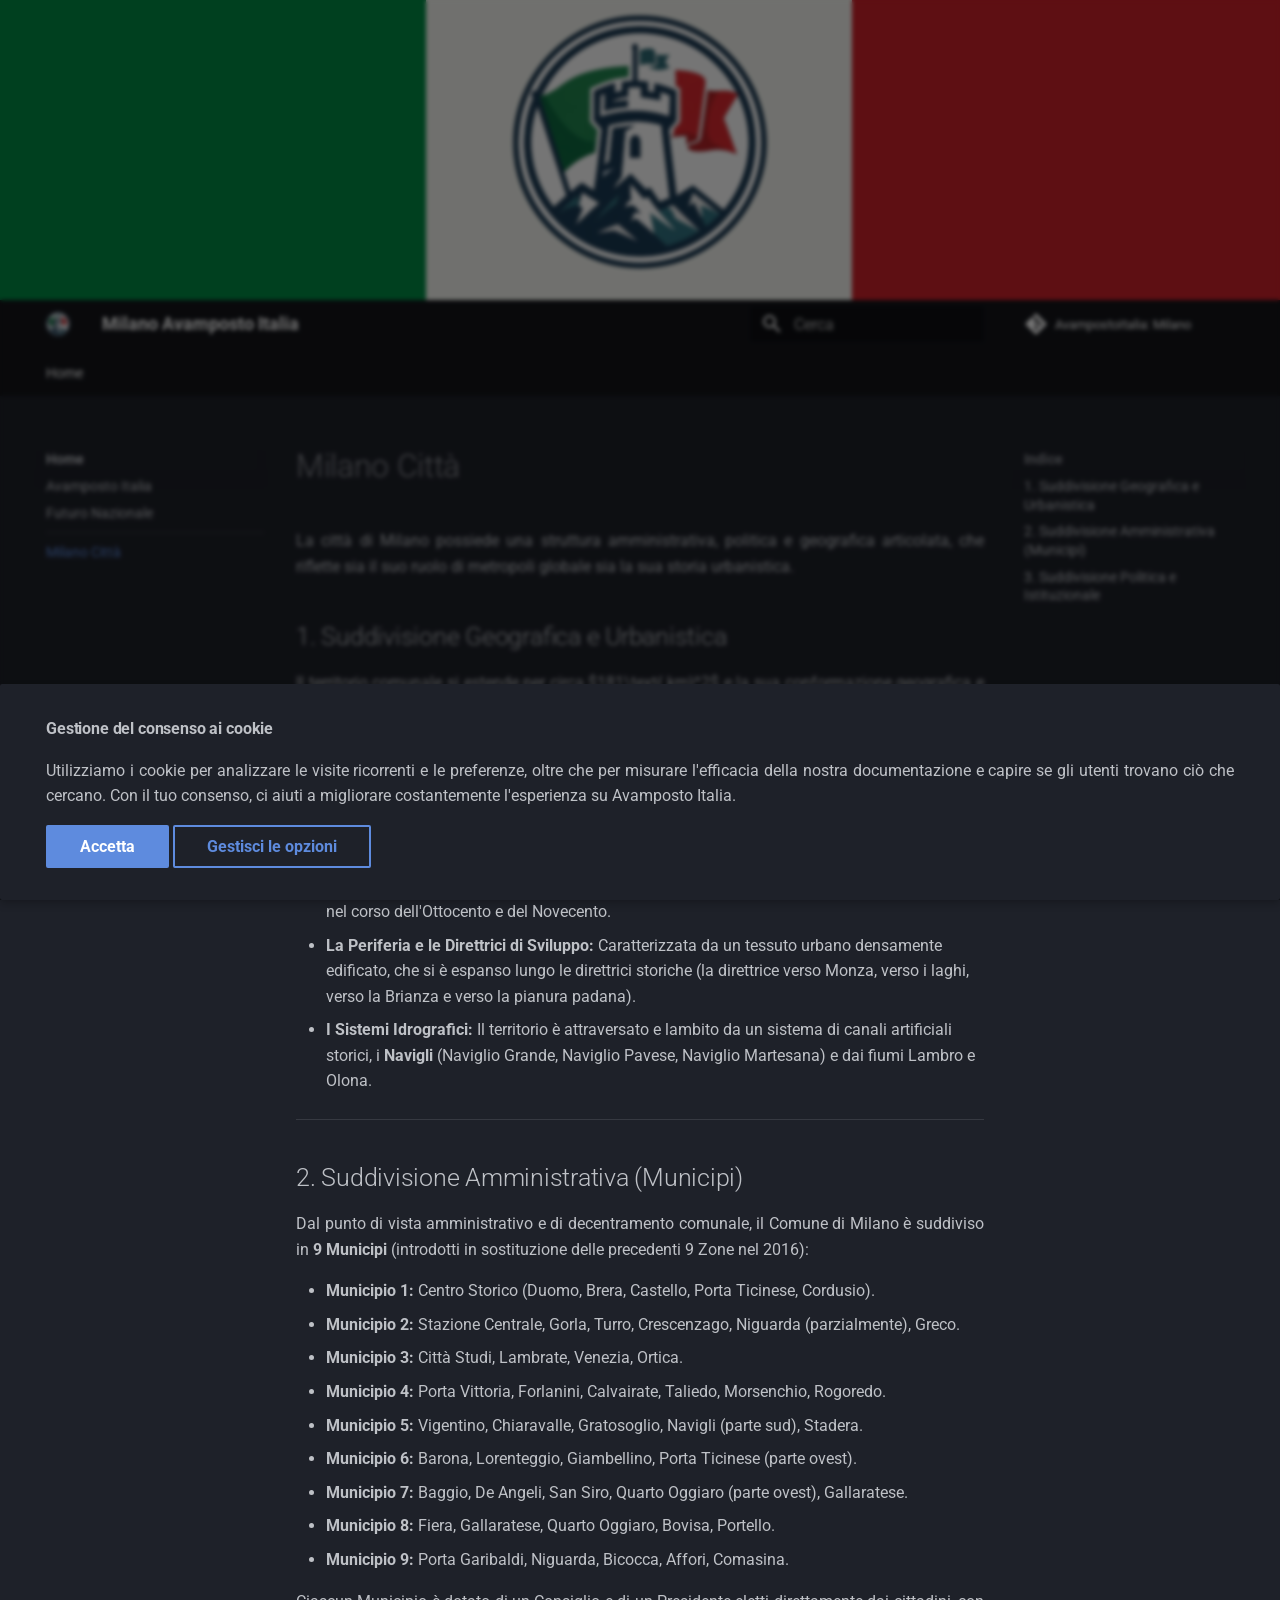
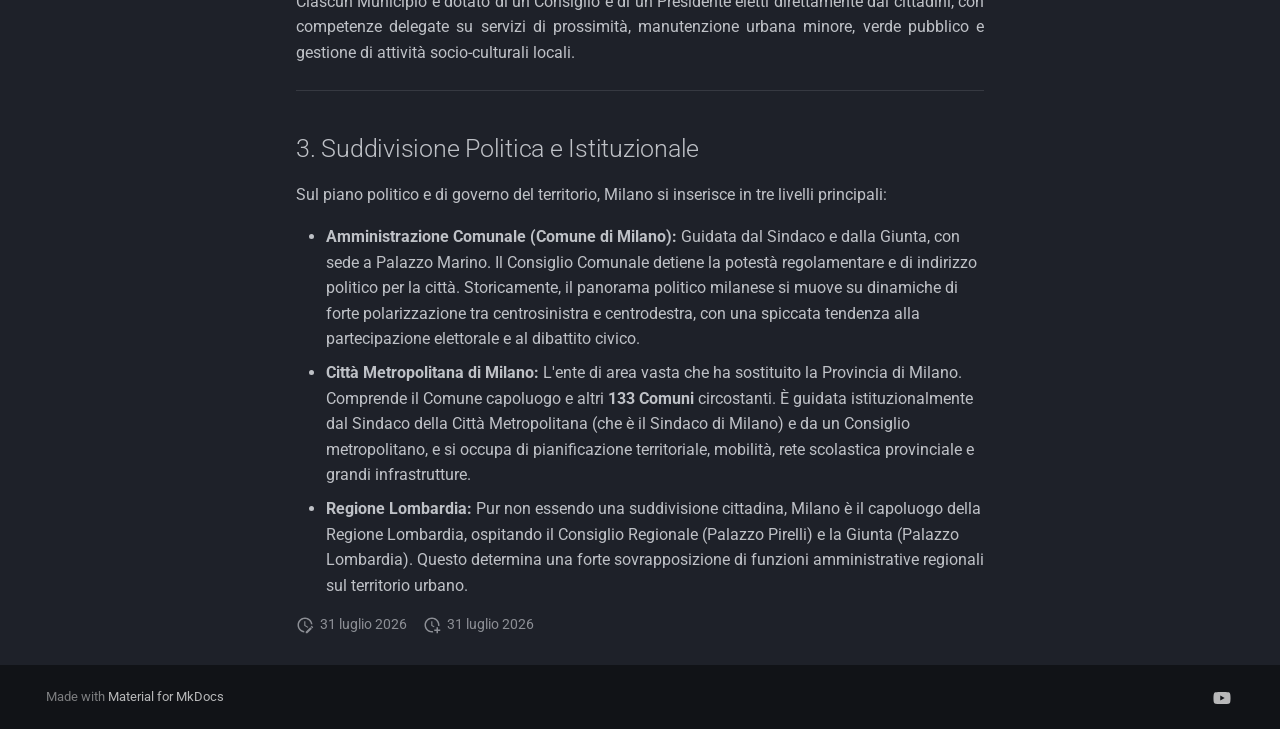
==== citta/index.html @ 034b71d7 "deploy: AvampostoItalia/dev@3cc599720c69dccebac2732b57387a189a64d6f7" ====
<!doctype html>
<html lang="it" class="no-js">
  <head>
    
      <meta charset="utf-8">
      <meta name="viewport" content="width=device-width,initial-scale=1">
      
      
      
      
        <link rel="prev" href="..">
      
      
      
        
      
      
      <link rel="icon" href="../assets/android-chrome-192x192.png">
      <meta name="generator" content="mkdocs-1.6.1, mkdocs-material-9.7.7">
    
    
      
        <title>Milano Città - Milano Avamposto Italia</title>
      
    
    
      <link rel="stylesheet" href="../assets/stylesheets/main.ec1eaa64.min.css">
      
        
        <link rel="stylesheet" href="../assets/stylesheets/palette.ab4e12ef.min.css">
      
      


    
    
      
    
    
      
        
        
        <link rel="preconnect" href="https://fonts.gstatic.com" crossorigin>
        <link rel="stylesheet" href="https://fonts.googleapis.com/css?family=Roboto:300,300i,400,400i,700,700i%7CRoboto+Mono:400,400i,700,700i&display=fallback">
        <style>:root{--md-text-font:"Roboto";--md-code-font:"Roboto Mono"}</style>
      
    
    
      <link rel="stylesheet" href="../stylesheets/extra.css">
    
    <script>__md_scope=new URL("..",location),__md_hash=e=>[...e].reduce(((e,_)=>(e<<5)-e+_.charCodeAt(0)),0),__md_get=(e,_=localStorage,t=__md_scope)=>JSON.parse(_.getItem(t.pathname+"."+e)),__md_set=(e,_,t=localStorage,a=__md_scope)=>{try{t.setItem(a.pathname+"."+e,JSON.stringify(_))}catch(e){}}</script>
    
      
  


  
  

<script id="__analytics">function __md_analytics(){function e(){dataLayer.push(arguments)}window.dataLayer=window.dataLayer||[],e("js",new Date),e("config","G-2V5ZJRQJ5G"),document.addEventListener("DOMContentLoaded",(function(){document.forms.search&&document.forms.search.query.addEventListener("blur",(function(){this.value&&e("event","search",{search_term:this.value})}));document$.subscribe((function(){var t=document.forms.feedback;if(void 0!==t)for(var a of t.querySelectorAll("[type=submit]"))a.addEventListener("click",(function(a){a.preventDefault();var n=document.location.pathname,d=this.getAttribute("data-md-value");e("event","feedback",{page:n,data:d}),t.firstElementChild.disabled=!0;var r=t.querySelector(".md-feedback__note [data-md-value='"+d+"']");r&&(r.hidden=!1)})),t.hidden=!1})),location$.subscribe((function(t){e("config","G-2V5ZJRQJ5G",{page_path:t.pathname})}))}));var t=document.createElement("script");t.async=!0,t.src="https://www.googletagmanager.com/gtag/js?id=G-2V5ZJRQJ5G",document.getElementById("__analytics").insertAdjacentElement("afterEnd",t)}</script>
  
    <script>if("undefined"!=typeof __md_analytics){var consent=__md_get("__consent");consent&&consent.analytics&&__md_analytics()}</script>
  

    
    
  </head>
  
  
    
    
    
    
    
    <body dir="ltr" data-md-color-scheme="slate" data-md-color-primary="black" data-md-color-accent="indigo">
  
    
    <input class="md-toggle" data-md-toggle="drawer" type="checkbox" id="__drawer" autocomplete="off">
    <input class="md-toggle" data-md-toggle="search" type="checkbox" id="__search" autocomplete="off">
    <label class="md-overlay" for="__drawer"></label>
    <div data-md-component="skip">
      
        
        <a href="#milano-citta" class="md-skip">
          Vai al contenuto
        </a>
      
    </div>
    <div data-md-component="announce">
      
        <aside class="md-banner">
          <div class="md-banner__inner md-grid md-typeset">
            
            
    <div align="center">
        <img src="/assets/logo.png">    
    </div>
            

          </div>
          
        </aside>
      
    </div>
    
    
      

<header class="md-header" data-md-component="header">
  <nav class="md-header__inner md-grid" aria-label="Intestazione">
    <a href=".." title="Milano Avamposto Italia" class="md-header__button md-logo" aria-label="Milano Avamposto Italia" data-md-component="logo">
      
  <img src="../assets/logo.png" alt="logo">

    </a>
    <label class="md-header__button md-icon" for="__drawer">
      
      <svg xmlns="http://www.w3.org/2000/svg" viewBox="0 0 24 24"><path d="M3 6h18v2H3zm0 5h18v2H3zm0 5h18v2H3z"/></svg>
    </label>
    <div class="md-header__title" data-md-component="header-title">
      <div class="md-header__ellipsis">
        <div class="md-header__topic">
          <span class="md-ellipsis">
            Milano Avamposto Italia
          </span>
        </div>
        <div class="md-header__topic" data-md-component="header-topic">
          <span class="md-ellipsis">
            
              Milano Città
            
          </span>
        </div>
      </div>
    </div>
    
      
    
    
    
    
      
      
        <label class="md-header__button md-icon" for="__search">
          
          <svg xmlns="http://www.w3.org/2000/svg" viewBox="0 0 24 24"><path d="M9.5 3A6.5 6.5 0 0 1 16 9.5c0 1.61-.59 3.09-1.56 4.23l.27.27h.79l5 5-1.5 1.5-5-5v-.79l-.27-.27A6.52 6.52 0 0 1 9.5 16 6.5 6.5 0 0 1 3 9.5 6.5 6.5 0 0 1 9.5 3m0 2C7 5 5 7 5 9.5S7 14 9.5 14 14 12 14 9.5 12 5 9.5 5"/></svg>
        </label>
        <div class="md-search" data-md-component="search" role="dialog">
  <label class="md-search__overlay" for="__search"></label>
  <div class="md-search__inner" role="search">
    <form class="md-search__form" name="search">
      <input type="text" class="md-search__input" name="query" aria-label="Cerca" placeholder="Cerca" autocapitalize="off" autocorrect="off" autocomplete="off" spellcheck="false" data-md-component="search-query" required>
      <label class="md-search__icon md-icon" for="__search">
        
        <svg xmlns="http://www.w3.org/2000/svg" viewBox="0 0 24 24"><path d="M9.5 3A6.5 6.5 0 0 1 16 9.5c0 1.61-.59 3.09-1.56 4.23l.27.27h.79l5 5-1.5 1.5-5-5v-.79l-.27-.27A6.52 6.52 0 0 1 9.5 16 6.5 6.5 0 0 1 3 9.5 6.5 6.5 0 0 1 9.5 3m0 2C7 5 5 7 5 9.5S7 14 9.5 14 14 12 14 9.5 12 5 9.5 5"/></svg>
        
        <svg xmlns="http://www.w3.org/2000/svg" viewBox="0 0 24 24"><path d="M20 11v2H8l5.5 5.5-1.42 1.42L4.16 12l7.92-7.92L13.5 5.5 8 11z"/></svg>
      </label>
      <nav class="md-search__options" aria-label="Cerca">
        
        <button type="reset" class="md-search__icon md-icon" title="Cancella" aria-label="Cancella" tabindex="-1">
          
          <svg xmlns="http://www.w3.org/2000/svg" viewBox="0 0 24 24"><path d="M19 6.41 17.59 5 12 10.59 6.41 5 5 6.41 10.59 12 5 17.59 6.41 19 12 13.41 17.59 19 19 17.59 13.41 12z"/></svg>
        </button>
      </nav>
      
    </form>
    <div class="md-search__output">
      <div class="md-search__scrollwrap" tabindex="0" data-md-scrollfix>
        <div class="md-search-result" data-md-component="search-result">
          <div class="md-search-result__meta">
            Inizializza la ricerca
          </div>
          <ol class="md-search-result__list" role="presentation"></ol>
        </div>
      </div>
    </div>
  </div>
</div>
      
    
    
      <div class="md-header__source">
        <a href="https://github.com/AvampostoItalia/Milano" title="Apri repository" class="md-source" data-md-component="source">
  <div class="md-source__icon md-icon">
    
    <svg xmlns="http://www.w3.org/2000/svg" viewBox="0 0 448 512"><!--! Font Awesome Free 7.1.0 by @fontawesome - https://fontawesome.com License - https://fontawesome.com/license/free (Icons: CC BY 4.0, Fonts: SIL OFL 1.1, Code: MIT License) Copyright 2025 Fonticons, Inc.--><path d="M439.6 236.1 244 40.5c-5.4-5.5-12.8-8.5-20.4-8.5s-15 3-20.4 8.4L162.5 81l51.5 51.5c27.1-9.1 52.7 16.8 43.4 43.7l49.7 49.7c34.2-11.8 61.2 31 35.5 56.7-26.5 26.5-70.2-2.9-56-37.3L240.3 199v121.9c25.3 12.5 22.3 41.8 9.1 55-6.4 6.4-15.2 10.1-24.3 10.1s-17.8-3.6-24.3-10.1c-17.6-17.6-11.1-46.9 11.2-56v-123c-20.8-8.5-24.6-30.7-18.6-45L142.6 101 8.5 235.1C3 240.6 0 247.9 0 255.5s3 15 8.5 20.4l195.6 195.7c5.4 5.4 12.7 8.4 20.4 8.4s15-3 20.4-8.4l194.7-194.7c5.4-5.4 8.4-12.8 8.4-20.4s-3-15-8.4-20.4"/></svg>
  </div>
  <div class="md-source__repository">
    AvampostoItalia: Milano
  </div>
</a>
      </div>
    
  </nav>
  
</header>
    
    <div class="md-container" data-md-component="container">
      
      
        
          
            
<nav class="md-tabs" aria-label="Tabs" data-md-component="tabs">
  <div class="md-grid">
    <ul class="md-tabs__list">
      
        
  
  
  
    
  
  
    
    
      <li class="md-tabs__item md-tabs__item--active">
        <a href=".." class="md-tabs__link">
          
  
  
    
  
  Home

        </a>
      </li>
    
  

      
    </ul>
  </div>
</nav>
          
        
      
      <main class="md-main" data-md-component="main">
        <div class="md-main__inner md-grid">
          
            
              
              <div class="md-sidebar md-sidebar--primary" data-md-component="sidebar" data-md-type="navigation" >
                <div class="md-sidebar__scrollwrap">
                  <div class="md-sidebar__inner">
                    


  


<nav class="md-nav md-nav--primary md-nav--lifted" aria-label="Navigazione" data-md-level="0">
  <label class="md-nav__title" for="__drawer">
    <a href=".." title="Milano Avamposto Italia" class="md-nav__button md-logo" aria-label="Milano Avamposto Italia" data-md-component="logo">
      
  <img src="../assets/logo.png" alt="logo">

    </a>
    Milano Avamposto Italia
  </label>
  
    <div class="md-nav__source">
      <a href="https://github.com/AvampostoItalia/Milano" title="Apri repository" class="md-source" data-md-component="source">
  <div class="md-source__icon md-icon">
    
    <svg xmlns="http://www.w3.org/2000/svg" viewBox="0 0 448 512"><!--! Font Awesome Free 7.1.0 by @fontawesome - https://fontawesome.com License - https://fontawesome.com/license/free (Icons: CC BY 4.0, Fonts: SIL OFL 1.1, Code: MIT License) Copyright 2025 Fonticons, Inc.--><path d="M439.6 236.1 244 40.5c-5.4-5.5-12.8-8.5-20.4-8.5s-15 3-20.4 8.4L162.5 81l51.5 51.5c27.1-9.1 52.7 16.8 43.4 43.7l49.7 49.7c34.2-11.8 61.2 31 35.5 56.7-26.5 26.5-70.2-2.9-56-37.3L240.3 199v121.9c25.3 12.5 22.3 41.8 9.1 55-6.4 6.4-15.2 10.1-24.3 10.1s-17.8-3.6-24.3-10.1c-17.6-17.6-11.1-46.9 11.2-56v-123c-20.8-8.5-24.6-30.7-18.6-45L142.6 101 8.5 235.1C3 240.6 0 247.9 0 255.5s3 15 8.5 20.4l195.6 195.7c5.4 5.4 12.7 8.4 20.4 8.4s15-3 20.4-8.4l194.7-194.7c5.4-5.4 8.4-12.8 8.4-20.4s-3-15-8.4-20.4"/></svg>
  </div>
  <div class="md-source__repository">
    AvampostoItalia: Milano
  </div>
</a>
    </div>
  
  <ul class="md-nav__list" data-md-scrollfix>
    
      
      
  
  
    
  
  
  
    
    
      
        
          
        
      
        
      
        
      
        
      
        
      
    
    
    
      
        
        
      
      
    
    
      
    
    <li class="md-nav__item md-nav__item--active md-nav__item--section md-nav__item--nested">
      
        
        
        <input class="md-nav__toggle md-toggle " type="checkbox" id="__nav_1" checked>
        
          
          <div class="md-nav__link md-nav__container">
            <a href=".." class="md-nav__link ">
              
  
  
  <span class="md-ellipsis">
    
  
    Home
  

    
  </span>
  
  

            </a>
            
              
              <label class="md-nav__link " for="__nav_1" id="__nav_1_label" tabindex="">
                <span class="md-nav__icon md-icon"></span>
              </label>
            
          </div>
        
        <nav class="md-nav" data-md-level="1" aria-labelledby="__nav_1_label" aria-expanded="true">
          <label class="md-nav__title" for="__nav_1">
            <span class="md-nav__icon md-icon"></span>
            
  
    Home
  

          </label>
          <ul class="md-nav__list" data-md-scrollfix>
            
              
            
              
                
  
  
  
  
    <li class="md-nav__item">
      <a href="https://www.avampostoitalia.it" class="md-nav__link">
        
  
  
  <span class="md-ellipsis">
    
  
    Avamposto Italia
  

    
  </span>
  
  

      </a>
    </li>
  

              
            
              
                
  
  
  
  
    <li class="md-nav__item">
      <a href="https://www.avampostoitalia.it/FuturoNazionale/index.md" class="md-nav__link">
        
  
  
  <span class="md-ellipsis">
    
  
    Futuro Nazionale
  

    
  </span>
  
  

      </a>
    </li>
  

              
            
              
                
  
  
  
  
    <li class="md-nav__item">
      <a href="../separator" class="md-nav__link">
        
  
  
  <span class="md-ellipsis">
    
  
    ---
  

    
  </span>
  
  

      </a>
    </li>
  

              
            
              
                
  
  
    
  
  
  
    <li class="md-nav__item md-nav__item--active">
      
      <input class="md-nav__toggle md-toggle" type="checkbox" id="__toc">
      
      
        
      
      
        <label class="md-nav__link md-nav__link--active" for="__toc">
          
  
  
  <span class="md-ellipsis">
    
  
    Milano Città
  

    
  </span>
  
  

          <span class="md-nav__icon md-icon"></span>
        </label>
      
      <a href="./" class="md-nav__link md-nav__link--active">
        
  
  
  <span class="md-ellipsis">
    
  
    Milano Città
  

    
  </span>
  
  

      </a>
      
        

<nav class="md-nav md-nav--secondary" aria-label="Indice">
  
  
  
    
  
  
    <label class="md-nav__title" for="__toc">
      <span class="md-nav__icon md-icon"></span>
      Indice
    </label>
    <ul class="md-nav__list" data-md-component="toc" data-md-scrollfix>
      
        <li class="md-nav__item">
  <a href="#1-suddivisione-geografica-e-urbanistica" class="md-nav__link">
    <span class="md-ellipsis">
      
        1. Suddivisione Geografica e Urbanistica
      
    </span>
  </a>
  
</li>
      
        <li class="md-nav__item">
  <a href="#2-suddivisione-amministrativa-municipi" class="md-nav__link">
    <span class="md-ellipsis">
      
        2. Suddivisione Amministrativa (Municipi)
      
    </span>
  </a>
  
</li>
      
        <li class="md-nav__item">
  <a href="#3-suddivisione-politica-e-istituzionale" class="md-nav__link">
    <span class="md-ellipsis">
      
        3. Suddivisione Politica e Istituzionale
      
    </span>
  </a>
  
</li>
      
    </ul>
  
</nav>
      
    </li>
  

              
            
          </ul>
        </nav>
      
    </li>
  

    
  </ul>
</nav>
                  </div>
                </div>
              </div>
            
            
              
              <div class="md-sidebar md-sidebar--secondary" data-md-component="sidebar" data-md-type="toc" >
                <div class="md-sidebar__scrollwrap">
                  <div class="md-sidebar__inner">
                    

<nav class="md-nav md-nav--secondary" aria-label="Indice">
  
  
  
    
  
  
    <label class="md-nav__title" for="__toc">
      <span class="md-nav__icon md-icon"></span>
      Indice
    </label>
    <ul class="md-nav__list" data-md-component="toc" data-md-scrollfix>
      
        <li class="md-nav__item">
  <a href="#1-suddivisione-geografica-e-urbanistica" class="md-nav__link">
    <span class="md-ellipsis">
      
        1. Suddivisione Geografica e Urbanistica
      
    </span>
  </a>
  
</li>
      
        <li class="md-nav__item">
  <a href="#2-suddivisione-amministrativa-municipi" class="md-nav__link">
    <span class="md-ellipsis">
      
        2. Suddivisione Amministrativa (Municipi)
      
    </span>
  </a>
  
</li>
      
        <li class="md-nav__item">
  <a href="#3-suddivisione-politica-e-istituzionale" class="md-nav__link">
    <span class="md-ellipsis">
      
        3. Suddivisione Politica e Istituzionale
      
    </span>
  </a>
  
</li>
      
    </ul>
  
</nav>
                  </div>
                </div>
              </div>
            
          
          
            <div class="md-content" data-md-component="content">
              
                




              
              <article class="md-content__inner md-typeset">
                
                  


  
  


<h1 id="milano-citta">Milano Città</h1>
<p>La città di Milano possiede una struttura amministrativa, politica e geografica articolata, che riflette sia il suo ruolo di metropoli globale sia la sua storia urbanistica.</p>
<h2 id="1-suddivisione-geografica-e-urbanistica">1. Suddivisione Geografica e Urbanistica</h2>
<p>Il territorio comunale si estende per circa $181\text{ km}^2$ e la sua conformazione geografica e urbanistica è storicamente definita da cerchie concentriche e direttrici infrastrutturali:</p>
<ul>
<li><strong>Il Centro Storico (Municipio 1):</strong> Racchiuso prevalentemente all'interno della <strong>Cerchia dei Navigli</strong> e delimitato in parte dal tracciato delle antiche mura spagnole. Rappresenta il cuore finanziario, monumentale e commerciale.</li>
<li><strong>I Quartieri Storici e i Corpi Santi:</strong> Al di fuori del centro si sviluppano i quartieri storici (come Brera, Navigli, Isola, Porta Romana, Città Studi), nati spesso da antichi borghi autonomi o dai "Corpi Santi" (i territori rurali e semi-urbani cintati intorno alle mura d'octroi) annessi a Milano nel corso dell'Ottocento e del Novecento.</li>
<li><strong>La Periferia e le Direttrici di Sviluppo:</strong> Caratterizzata da un tessuto urbano densamente edificato, che si è espanso lungo le direttrici storiche (la direttrice verso Monza, verso i laghi, verso la Brianza e verso la pianura padana).</li>
<li><strong>I Sistemi Idrografici:</strong> Il territorio è attraversato e lambito da un sistema di canali artificiali storici, i <strong>Navigli</strong> (Naviglio Grande, Naviglio Pavese, Naviglio Martesana) e dai fiumi Lambro e Olona.</li>
</ul>
<hr />
<h2 id="2-suddivisione-amministrativa-municipi">2. Suddivisione Amministrativa (Municipi)</h2>
<p>Dal punto di vista amministrativo e di decentramento comunale, il Comune di Milano è suddiviso in <strong>9 Municipi</strong> (introdotti in sostituzione delle precedenti 9 Zone nel 2016):</p>
<ul>
<li><strong>Municipio 1:</strong> Centro Storico (Duomo, Brera, Castello, Porta Ticinese, Cordusio).</li>
<li><strong>Municipio 2:</strong> Stazione Centrale, Gorla, Turro, Crescenzago, Niguarda (parzialmente), Greco.</li>
<li><strong>Municipio 3:</strong> Città Studi, Lambrate, Venezia, Ortica.</li>
<li><strong>Municipio 4:</strong> Porta Vittoria, Forlanini, Calvairate, Taliedo, Morsenchio, Rogoredo.</li>
<li><strong>Municipio 5:</strong> Vigentino, Chiaravalle, Gratosoglio, Navigli (parte sud), Stadera.</li>
<li><strong>Municipio 6:</strong> Barona, Lorenteggio, Giambellino, Porta Ticinese (parte ovest).</li>
<li><strong>Municipio 7:</strong> Baggio, De Angeli, San Siro, Quarto Oggiaro (parte ovest), Gallaratese.</li>
<li><strong>Municipio 8:</strong> Fiera, Gallaratese, Quarto Oggiaro, Bovisa, Portello.</li>
<li><strong>Municipio 9:</strong> Porta Garibaldi, Niguarda, Bicocca, Affori, Comasina.</li>
</ul>
<p>Ciascun Municipio è dotato di un Consiglio e di un Presidente eletti direttamente dai cittadini, con competenze delegate su servizi di prossimità, manutenzione urbana minore, verde pubblico e gestione di attività socio-culturali locali.</p>
<hr />
<h2 id="3-suddivisione-politica-e-istituzionale">3. Suddivisione Politica e Istituzionale</h2>
<p>Sul piano politico e di governo del territorio, Milano si inserisce in tre livelli principali:</p>
<ul>
<li><strong>Amministrazione Comunale (Comune di Milano):</strong> Guidata dal Sindaco e dalla Giunta, con sede a Palazzo Marino. Il Consiglio Comunale detiene la potestà regolamentare e di indirizzo politico per la città. Storicamente, il panorama politico milanese si muove su dinamiche di forte polarizzazione tra centrosinistra e centrodestra, con una spiccata tendenza alla partecipazione elettorale e al dibattito civico.</li>
<li><strong>Città Metropolitana di Milano:</strong> L'ente di area vasta che ha sostituito la Provincia di Milano. Comprende il Comune capoluogo e altri <strong>133 Comuni</strong> circostanti. È guidata istituzionalmente dal Sindaco della Città Metropolitana (che è il Sindaco di Milano) e da un Consiglio metropolitano, e si occupa di pianificazione territoriale, mobilità, rete scolastica provinciale e grandi infrastrutture.</li>
<li><strong>Regione Lombardia:</strong> Pur non essendo una suddivisione cittadina, Milano è il capoluogo della Regione Lombardia, ospitando il Consiglio Regionale (Palazzo Pirelli) e la Giunta (Palazzo Lombardia). Questo determina una forte sovrapposizione di funzioni amministrative regionali sul territorio urbano.</li>
</ul>







  
    
  
  
    
  


  <aside class="md-source-file">
    
      
  <span class="md-source-file__fact">
    <span class="md-icon" title="Ultimo aggiornamento">
      <svg xmlns="http://www.w3.org/2000/svg" viewBox="0 0 24 24"><path d="M21 13.1c-.1 0-.3.1-.4.2l-1 1 2.1 2.1 1-1c.2-.2.2-.6 0-.8l-1.3-1.3c-.1-.1-.2-.2-.4-.2m-1.9 1.8-6.1 6V23h2.1l6.1-6.1zM12.5 7v5.2l4 2.4-1 1L11 13V7zM11 21.9c-5.1-.5-9-4.8-9-9.9C2 6.5 6.5 2 12 2c5.3 0 9.6 4.1 10 9.3-.3-.1-.6-.2-1-.2s-.7.1-1 .2C19.6 7.2 16.2 4 12 4c-4.4 0-8 3.6-8 8 0 4.1 3.1 7.5 7.1 7.9l-.1.2z"/></svg>
    </span>
    <span class="git-revision-date-localized-plugin git-revision-date-localized-plugin-date" title="31 luglio 2026 15:30:14 UTC">31 luglio 2026</span>
  </span>

    
    
      
  <span class="md-source-file__fact">
    <span class="md-icon" title="Creata">
      <svg xmlns="http://www.w3.org/2000/svg" viewBox="0 0 24 24"><path d="M14.47 15.08 11 13V7h1.5v5.25l3.08 1.83c-.41.28-.79.62-1.11 1m-1.39 4.84c-.36.05-.71.08-1.08.08-4.42 0-8-3.58-8-8s3.58-8 8-8 8 3.58 8 8c0 .37-.03.72-.08 1.08.69.1 1.33.32 1.92.64.1-.56.16-1.13.16-1.72 0-5.5-4.5-10-10-10S2 6.5 2 12s4.47 10 10 10c.59 0 1.16-.06 1.72-.16-.32-.59-.54-1.23-.64-1.92M18 15v3h-3v2h3v3h2v-3h3v-2h-3v-3z"/></svg>
    </span>
    <span class="git-revision-date-localized-plugin git-revision-date-localized-plugin-date" title="31 luglio 2026 15:30:14 UTC">31 luglio 2026</span>
  </span>

    
    
    
  </aside>


  




                
              </article>
            </div>
          
          
<script>var target=document.getElementById(location.hash.slice(1));target&&target.name&&(target.checked=target.name.startsWith("__tabbed_"))</script>
        </div>
        
      </main>
      
        <footer class="md-footer">
  
  <div class="md-footer-meta md-typeset">
    <div class="md-footer-meta__inner md-grid">
      <div class="md-copyright">
  
  
    Made with
    <a href="https://squidfunk.github.io/mkdocs-material/" target="_blank" rel="noopener">
      Material for MkDocs
    </a>
  
</div>
      
        
<div class="md-social">
  
    
    
    
    
      
      
    
    <a href="https://youtube.com/@AvampostoItalia" target="_blank" rel="noopener" title="youtube.com" class="md-social__link">
      <svg xmlns="http://www.w3.org/2000/svg" viewBox="0 0 576 512"><!--! Font Awesome Free 7.1.0 by @fontawesome - https://fontawesome.com License - https://fontawesome.com/license/free (Icons: CC BY 4.0, Fonts: SIL OFL 1.1, Code: MIT License) Copyright 2025 Fonticons, Inc.--><path d="M549.7 124.1c-6.2-23.7-24.8-42.3-48.3-48.6C458.9 64 288.1 64 288.1 64S117.3 64 74.7 75.5c-23.5 6.3-42 24.9-48.3 48.6C15 167 15 256.4 15 256.4s0 89.4 11.4 132.3c6.3 23.6 24.8 41.5 48.3 47.8C117.3 448 288.1 448 288.1 448s170.8 0 213.4-11.5c23.5-6.3 42-24.2 48.3-47.8 11.4-42.9 11.4-132.3 11.4-132.3s0-89.4-11.4-132.3zM232.2 337.6V175.2l142.7 81.2z"/></svg>
    </a>
  
</div>
      
    </div>
  </div>
</footer>
      
    </div>
    <div class="md-dialog" data-md-component="dialog">
      <div class="md-dialog__inner md-typeset"></div>
    </div>
    
    
      <div class="md-consent" data-md-component="consent" id="__consent" hidden>
        <div class="md-consent__overlay"></div>
        <aside class="md-consent__inner">
          <form class="md-consent__form md-grid md-typeset" name="consent">
            


  


<h4>Gestione del consenso ai cookie</h4>
<p>Utilizziamo i cookie per analizzare le visite ricorrenti e le preferenze, oltre che per misurare l'efficacia della nostra documentazione e capire se gli utenti trovano ciò che cercano. Con il tuo consenso, ci aiuti a  migliorare costantemente l'esperienza su Avamposto Italia.</p>
<input class="md-toggle" type="checkbox" id="__settings" >
<div class="md-consent__settings">
  <ul class="task-list">
    
    
    
    
      
        
  
  
    
    
      
    
  
  <li class="task-list-item">
    <label class="task-list-control">
      <input type="checkbox" name="analytics" checked>
      <span class="task-list-indicator"></span>
      Google Analytics (Default)
    </label>
  </li>

      
    
      
        
  
  
    
    
      
    
  
  <li class="task-list-item">
    <label class="task-list-control">
      <input type="checkbox" name="github" checked>
      <span class="task-list-indicator"></span>
      GitHub (Default)
    </label>
  </li>

      
    
  </ul>
</div>
<div class="md-consent__controls">
  
    
      <button class="md-button md-button--primary">Accetta</button>
    
    
    
  
    
    
    
      <label class="md-button" for="__settings">Gestisci le opzioni</label>
    
  
</div>
          </form>
        </aside>
      </div>
      <script>var consent=__md_get("__consent");if(consent)for(var input of document.forms.consent.elements)input.name&&(input.checked=consent[input.name]||!1);else"file:"!==location.protocol&&setTimeout((function(){document.querySelector("[data-md-component=consent]").hidden=!1}),250);var form=document.forms.consent;for(var action of["submit","reset"])form.addEventListener(action,(function(e){if(e.preventDefault(),"reset"===e.type)for(var n of document.forms.consent.elements)n.name&&(n.checked=!1);__md_set("__consent",Object.fromEntries(Array.from(new FormData(form).keys()).map((function(e){return[e,!0]})))),location.hash="",location.reload()}))</script>
    
    
      
      
      <script id="__config" type="application/json">{"annotate": null, "base": "..", "features": ["navigation.tabs", "navigation.instant", "navigation.path", "navigation.indexes", "navigation.prune", "navigation.tracking"], "search": "../assets/javascripts/workers/search.2c215733.min.js", "tags": null, "translations": {"clipboard.copied": "Copiato", "clipboard.copy": "Copia", "search.result.more.one": "1 altro in questa pagina", "search.result.more.other": "# altri in questa pagina", "search.result.none": "Nessun documento trovato", "search.result.one": "1 documento trovato", "search.result.other": "# documenti trovati", "search.result.placeholder": "Scrivi per iniziare a cercare", "search.result.term.missing": "Non presente", "select.version": "Seleziona la versione"}, "version": null}</script>
    
    
      <script src="../assets/javascripts/bundle.d7400e89.min.js"></script>
      
    
  </body>
</html>
---- assets/stylesheets/main.ec1eaa64.min.css ----
@charset "UTF-8";html{-webkit-text-size-adjust:none;-moz-text-size-adjust:none;text-size-adjust:none;box-sizing:border-box}*,:after,:before{box-sizing:inherit}@media (prefers-reduced-motion){*,:after,:before{transition:none!important}}body{margin:0}a,button,input,label{-webkit-tap-highlight-color:transparent}a{color:inherit;text-decoration:none}hr{border:0;box-sizing:initial;display:block;height:.05rem;overflow:visible;padding:0}small{font-size:80%}sub,sup{line-height:1em}img{border-style:none}table{border-collapse:initial;border-spacing:0}td,th{font-weight:400;vertical-align:top}button{background:#0000;border:0;font-family:inherit;font-size:inherit;margin:0;padding:0}input{border:0;outline:none}:root{--md-primary-fg-color:#4051b5;--md-primary-fg-color--light:#5d6cc0;--md-primary-fg-color--dark:#303fa1;--md-primary-bg-color:#fff;--md-primary-bg-color--light:#ffffffb3;--md-accent-fg-color:#526cfe;--md-accent-fg-color--transparent:#526cfe1a;--md-accent-bg-color:#fff;--md-accent-bg-color--light:#ffffffb3}[data-md-color-scheme=default]{color-scheme:light}[data-md-color-scheme=default] img[src$="#gh-dark-mode-only"],[data-md-color-scheme=default] img[src$="#only-dark"]{display:none}:root,[data-md-color-scheme=default]{--md-hue:225deg;--md-default-fg-color:#000000de;--md-default-fg-color--light:#0000008a;--md-default-fg-color--lighter:#00000052;--md-default-fg-color--lightest:#00000012;--md-default-bg-color:#fff;--md-default-bg-color--light:#ffffffb3;--md-default-bg-color--lighter:#ffffff4d;--md-default-bg-color--lightest:#ffffff1f;--md-code-fg-color:#36464e;--md-code-bg-color:#f5f5f5;--md-code-bg-color--light:#f5f5f5b3;--md-code-bg-color--lighter:#f5f5f54d;--md-code-hl-color:#4287ff;--md-code-hl-color--light:#4287ff1a;--md-code-hl-number-color:#d52a2a;--md-code-hl-special-color:#db1457;--md-code-hl-function-color:#a846b9;--md-code-hl-constant-color:#6e59d9;--md-code-hl-keyword-color:#3f6ec6;--md-code-hl-string-color:#1c7d4d;--md-code-hl-name-color:var(--md-code-fg-color);--md-code-hl-operator-color:var(--md-default-fg-color--light);--md-code-hl-punctuation-color:var(--md-default-fg-color--light);--md-code-hl-comment-color:var(--md-default-fg-color--light);--md-code-hl-generic-color:var(--md-default-fg-color--light);--md-code-hl-variable-color:var(--md-default-fg-color--light);--md-typeset-color:var(--md-default-fg-color);--md-typeset-a-color:var(--md-primary-fg-color);--md-typeset-del-color:#f5503d26;--md-typeset-ins-color:#0bd57026;--md-typeset-kbd-color:#fafafa;--md-typeset-kbd-accent-color:#fff;--md-typeset-kbd-border-color:#b8b8b8;--md-typeset-mark-color:#ffff0080;--md-typeset-table-color:#0000001f;--md-typeset-table-color--light:rgba(0,0,0,.035);--md-admonition-fg-color:var(--md-default-fg-color);--md-admonition-bg-color:var(--md-default-bg-color);--md-warning-fg-color:#000000de;--md-warning-bg-color:#ff9;--md-footer-fg-color:#fff;--md-footer-fg-color--light:#ffffffb3;--md-footer-fg-color--lighter:#ffffff73;--md-footer-bg-color:#000000de;--md-footer-bg-color--dark:#00000052;--md-shadow-z1:0 0.2rem 0.5rem #0000000d,0 0 0.05rem #0000001a;--md-shadow-z2:0 0.2rem 0.5rem #0000001a,0 0 0.05rem #00000040;--md-shadow-z3:0 0.2rem 0.5rem #0003,0 0 0.05rem #00000059}.md-icon svg{fill:currentcolor;display:block;height:1.2rem;width:1.2rem}body{-webkit-font-smoothing:antialiased;-moz-osx-font-smoothing:grayscale;--md-text-font-family:var(--md-text-font,_),-apple-system,BlinkMacSystemFont,Helvetica,Arial,sans-serif;--md-code-font-family:var(--md-code-font,_),SFMono-Regular,Consolas,Menlo,monospace}aside,body,input{font-feature-settings:"kern","liga";color:var(--md-typeset-color);font-family:var(--md-text-font-family)}code,kbd,pre{font-feature-settings:"kern";font-family:var(--md-code-font-family)}:root{--md-typeset-table-sort-icon:url('data:image/svg+xml;charset=utf-8,<svg xmlns="http://www.w3.org/2000/svg" viewBox="0 0 24 24"><path d="m18 21-4-4h3V7h-3l4-4 4 4h-3v10h3M2 19v-2h10v2M2 13v-2h7v2M2 7V5h4v2z"/></svg>');--md-typeset-table-sort-icon--asc:url('data:image/svg+xml;charset=utf-8,<svg xmlns="http://www.w3.org/2000/svg" viewBox="0 0 24 24"><path d="M19 17h3l-4 4-4-4h3V3h2M2 17h10v2H2M6 5v2H2V5m0 6h7v2H2z"/></svg>');--md-typeset-table-sort-icon--desc:url('data:image/svg+xml;charset=utf-8,<svg xmlns="http://www.w3.org/2000/svg" viewBox="0 0 24 24"><path d="M19 7h3l-4-4-4 4h3v14h2M2 17h10v2H2M6 5v2H2V5m0 6h7v2H2z"/></svg>')}.md-typeset{-webkit-print-color-adjust:exact;color-adjust:exact;font-size:.8rem;line-height:1.6;overflow-wrap:break-word}@media print{.md-typeset{font-size:.68rem}}.md-typeset blockquote,.md-typeset dl,.md-typeset figure,.md-typeset ol,.md-typeset pre,.md-typeset ul{margin-bottom:1em;margin-top:1em}.md-typeset h1{color:var(--md-default-fg-color--light);font-size:2em;line-height:1.3;margin:0 0 1.25em}.md-typeset h1,.md-typeset h2{font-weight:300;letter-spacing:-.01em}.md-typeset h2{font-size:1.5625em;line-height:1.4;margin:1.6em 0 .64em}.md-typeset h3{font-size:1.25em;font-weight:400;letter-spacing:-.01em;line-height:1.5;margin:1.6em 0 .8em}.md-typeset h2+h3{margin-top:.8em}.md-typeset h4{font-weight:700;letter-spacing:-.01em;margin:1em 0}.md-typeset h5,.md-typeset h6{color:var(--md-default-fg-color--light);font-size:.8em;font-weight:700;letter-spacing:-.01em;margin:1.25em 0}.md-typeset h5{text-transform:uppercase}.md-typeset h5 code{text-transform:none}.md-typeset hr{border-bottom:.05rem solid var(--md-default-fg-color--lightest);display:flow-root;margin:1.5em 0}.md-typeset a{color:var(--md-typeset-a-color);word-break:break-word}.md-typeset a,.md-typeset a:before{transition:color 125ms}.md-typeset a:focus,.md-typeset a:hover{color:var(--md-accent-fg-color)}.md-typeset a:focus code,.md-typeset a:hover code{background-color:var(--md-accent-fg-color--transparent);color:var(--md-accent-fg-color)}.md-typeset a code{color:var(--md-typeset-a-color)}.md-typeset a.focus-visible{outline-color:var(--md-accent-fg-color);outline-offset:.2rem}.md-typeset code,.md-typeset kbd,.md-typeset pre{color:var(--md-code-fg-color);direction:ltr;font-variant-ligatures:none;transition:background-color 125ms}@media print{.md-typeset code,.md-typeset kbd,.md-typeset pre{white-space:pre-wrap}}.md-typeset code{background-color:var(--md-code-bg-color);border-radius:.1rem;-webkit-box-decoration-break:clone;box-decoration-break:clone;font-size:.85em;padding:0 .2941176471em;transition:color 125ms,background-color 125ms;word-break:break-word}.md-typeset code:not(.focus-visible){-webkit-tap-highlight-color:transparent;outline:none}.md-typeset pre{display:flow-root;line-height:1.4;position:relative}.md-typeset pre>code{-webkit-box-decoration-break:slice;box-decoration-break:slice;box-shadow:none;display:block;margin:0;outline-color:var(--md-accent-fg-color);overflow:auto;padding:.7720588235em 1.1764705882em;scrollbar-color:var(--md-default-fg-color--lighter) #0000;scrollbar-width:thin;touch-action:auto;word-break:normal}.md-typeset pre>code:hover{scrollbar-color:var(--md-accent-fg-color) #0000}.md-typeset pre>code::-webkit-scrollbar{height:.2rem;width:.2rem}.md-typeset pre>code::-webkit-scrollbar-thumb{background-color:var(--md-default-fg-color--lighter)}.md-typeset pre>code::-webkit-scrollbar-thumb:hover{background-color:var(--md-accent-fg-color)}.md-typeset kbd{background-color:var(--md-typeset-kbd-color);border-radius:.1rem;box-shadow:0 .1rem 0 .05rem var(--md-typeset-kbd-border-color),0 .1rem 0 var(--md-typeset-kbd-border-color),0 -.1rem .2rem var(--md-typeset-kbd-accent-color) inset;color:var(--md-default-fg-color);display:inline-block;font-size:.75em;padding:0 .6666666667em;vertical-align:text-top;word-break:break-word}.md-typeset mark{background-color:var(--md-typeset-mark-color);-webkit-box-decoration-break:clone;box-decoration-break:clone;color:inherit;word-break:break-word}.md-typeset abbr{cursor:help;text-decoration:none}.md-typeset [data-preview],.md-typeset abbr{border-bottom:.05rem dotted var(--md-default-fg-color--light)}.md-typeset small{opacity:.75}[dir=ltr] .md-typeset sub,[dir=ltr] .md-typeset sup{margin-left:.078125em}[dir=rtl] .md-typeset sub,[dir=rtl] .md-typeset sup{margin-right:.078125em}[dir=ltr] .md-typeset blockquote{padding-left:.6rem}[dir=rtl] .md-typeset blockquote{padding-right:.6rem}[dir=ltr] .md-typeset blockquote{border-left:.2rem solid var(--md-default-fg-color--lighter)}[dir=rtl] .md-typeset blockquote{border-right:.2rem solid var(--md-default-fg-color--lighter)}.md-typeset blockquote{color:var(--md-default-fg-color--light);margin-left:0;margin-right:0}.md-typeset ul{list-style-type:disc}.md-typeset ul[type]{list-style-type:revert-layer}[dir=ltr] .md-typeset ol,[dir=ltr] .md-typeset ul{margin-left:.625em}[dir=rtl] .md-typeset ol,[dir=rtl] .md-typeset ul{margin-right:.625em}.md-typeset ol,.md-typeset ul{padding:0}.md-typeset ol:not([hidden]),.md-typeset ul:not([hidden]){display:flow-root}.md-typeset ol ol,.md-typeset ul ol{list-style-type:lower-alpha}.md-typeset ol ol ol,.md-typeset ul ol ol{list-style-type:lower-roman}.md-typeset ol ol ol ol,.md-typeset ul ol ol ol{list-style-type:upper-alpha}.md-typeset ol ol ol ol ol,.md-typeset ul ol ol ol ol{list-style-type:upper-roman}.md-typeset ol[type],.md-typeset ul[type]{list-style-type:revert-layer}[dir=ltr] .md-typeset ol li,[dir=ltr] .md-typeset ul li{margin-left:1.25em}[dir=rtl] .md-typeset ol li,[dir=rtl] .md-typeset ul li{margin-right:1.25em}.md-typeset ol li,.md-typeset ul li{margin-bottom:.5em}.md-typeset ol li blockquote,.md-typeset ol li p,.md-typeset ul li blockquote,.md-typeset ul li p{margin:.5em 0}.md-typeset ol li:last-child,.md-typeset ul li:last-child{margin-bottom:0}[dir=ltr] .md-typeset ol li ol,[dir=ltr] .md-typeset ol li ul,[dir=ltr] .md-typeset ul li ol,[dir=ltr] .md-typeset ul li ul{margin-left:.625em}[dir=rtl] .md-typeset ol li ol,[dir=rtl] .md-typeset ol li ul,[dir=rtl] .md-typeset ul li ol,[dir=rtl] .md-typeset ul li ul{margin-right:.625em}.md-typeset ol li ol,.md-typeset ol li ul,.md-typeset ul li ol,.md-typeset ul li ul{margin-bottom:.5em;margin-top:.5em}[dir=ltr] .md-typeset dd{margin-left:1.875em}[dir=rtl] .md-typeset dd{margin-right:1.875em}.md-typeset dd{margin-bottom:1.5em;margin-top:1em}.md-typeset img,.md-typeset svg,.md-typeset video{height:auto;max-width:100%}.md-typeset img[align=left]{margin:1em 1em 1em 0}.md-typeset img[align=right]{margin:1em 0 1em 1em}.md-typeset img[align]:only-child{margin-top:0}.md-typeset figure{display:flow-root;margin:1em auto;max-width:100%;text-align:center;width:fit-content}.md-typeset figure img{display:block;margin:0 auto}.md-typeset figcaption{font-style:italic;margin:1em auto;max-width:24rem}.md-typeset iframe{max-width:100%}.md-typeset table:not([class]){background-color:var(--md-default-bg-color);border:.05rem solid var(--md-typeset-table-color);border-radius:.1rem;display:inline-block;font-size:.64rem;max-width:100%;overflow:auto;touch-action:auto}@media print{.md-typeset table:not([class]){display:table}}.md-typeset table:not([class])+*{margin-top:1.5em}.md-typeset table:not([class]) td>:first-child,.md-typeset table:not([class]) th>:first-child{margin-top:0}.md-typeset table:not([class]) td>:last-child,.md-typeset table:not([class]) th>:last-child{margin-bottom:0}.md-typeset table:not([class]) td:not([align]),.md-typeset table:not([class]) th:not([align]){text-align:left}[dir=rtl] .md-typeset table:not([class]) td:not([align]),[dir=rtl] .md-typeset table:not([class]) th:not([align]){text-align:right}.md-typeset table:not([class]) th{font-weight:700;min-width:5rem;padding:.9375em 1.25em;vertical-align:top}.md-typeset table:not([class]) td{border-top:.05rem solid var(--md-typeset-table-color);padding:.9375em 1.25em;vertical-align:top}.md-typeset table:not([class]) tbody tr{transition:background-color 125ms}.md-typeset table:not([class]) tbody tr:hover{background-color:var(--md-typeset-table-color--light);box-shadow:0 .05rem 0 var(--md-default-bg-color) inset}.md-typeset table:not([class]) a{word-break:normal}.md-typeset table th[role=columnheader]{cursor:pointer}[dir=ltr] .md-typeset table th[role=columnheader]:after{margin-left:.5em}[dir=rtl] .md-typeset table th[role=columnheader]:after{margin-right:.5em}.md-typeset table th[role=columnheader]:after{content:"";display:inline-block;height:1.2em;-webkit-mask-image:var(--md-typeset-table-sort-icon);mask-image:var(--md-typeset-table-sort-icon);-webkit-mask-repeat:no-repeat;mask-repeat:no-repeat;-webkit-mask-size:contain;mask-size:contain;transition:background-color 125ms;vertical-align:text-bottom;width:1.2em}.md-typeset table th[role=columnheader]:hover:after{background-color:var(--md-default-fg-color--lighter)}.md-typeset table th[role=columnheader][aria-sort=ascending]:after{background-color:var(--md-default-fg-color--light);-webkit-mask-image:var(--md-typeset-table-sort-icon--asc);mask-image:var(--md-typeset-table-sort-icon--asc)}.md-typeset table th[role=columnheader][aria-sort=descending]:after{background-color:var(--md-default-fg-color--light);-webkit-mask-image:var(--md-typeset-table-sort-icon--desc);mask-image:var(--md-typeset-table-sort-icon--desc)}.md-typeset__scrollwrap{margin:1em -.8rem;overflow-x:auto;touch-action:auto}.md-typeset__table{display:inline-block;margin-bottom:.5em;padding:0 .8rem}@media print{.md-typeset__table{display:block}}html .md-typeset__table table{display:table;margin:0;overflow:hidden;width:100%}@media screen and (max-width:44.984375em){.md-content__inner>pre{margin:1em -.8rem}.md-content__inner>pre code{border-radius:0}}.md-typeset .md-author{border-radius:100%;display:block;flex-shrink:0;height:1.6rem;overflow:hidden;position:relative;transition:color 125ms,transform 125ms;width:1.6rem}.md-typeset .md-author img{display:block}.md-typeset .md-author--more{background:var(--md-default-fg-color--lightest);color:var(--md-default-fg-color--lighter);font-size:.6rem;font-weight:700;line-height:1.6rem;text-align:center}.md-typeset .md-author--long{height:2.4rem;width:2.4rem}.md-typeset a.md-author{transform:scale(1)}.md-typeset a.md-author img{border-radius:100%;filter:grayscale(100%) opacity(75%);transition:filter 125ms}.md-typeset a.md-author:focus,.md-typeset a.md-author:hover{transform:scale(1.1);z-index:1}.md-typeset a.md-author:focus img,.md-typeset a.md-author:hover img{filter:grayscale(0)}.md-banner{background-color:var(--md-footer-bg-color);color:var(--md-footer-fg-color);overflow:auto}@media print{.md-banner{display:none}}.md-banner--warning{background-color:var(--md-warning-bg-color);color:var(--md-warning-fg-color)}.md-banner__inner{font-size:.7rem;margin:.6rem auto;padding:0 .8rem}[dir=ltr] .md-banner__button{float:right}[dir=rtl] .md-banner__button{float:left}.md-banner__button{color:inherit;cursor:pointer;transition:opacity .25s}.no-js .md-banner__button{display:none}.md-banner__button:hover{opacity:.7}html{font-size:125%;height:100%;overflow-x:hidden}@media screen and (min-width:100em){html{font-size:137.5%}}@media screen and (min-width:125em){html{font-size:150%}}body{background-color:var(--md-default-bg-color);display:flex;flex-direction:column;font-size:.5rem;min-height:100%;position:relative;width:100%}@media print{body{display:block}}@media screen and (max-width:59.984375em){body[data-md-scrolllock]{position:fixed}}.md-grid{margin-left:auto;margin-right:auto;max-width:61rem}.md-container{display:flex;flex-direction:column;flex-grow:1}@media print{.md-container{display:block}}.md-main{flex-grow:1}.md-main__inner{display:flex;height:100%;margin-top:1.5rem}.md-ellipsis{overflow:hidden;text-overflow:ellipsis}.md-toggle{display:none}.md-option{height:0;opacity:0;position:absolute;width:0}.md-option:checked+label:not([hidden]){display:block}.md-option.focus-visible+label{outline-color:var(--md-accent-fg-color);outline-style:auto}.md-skip{background-color:var(--md-default-fg-color);border-radius:.1rem;color:var(--md-default-bg-color);font-size:.64rem;margin:.5rem;opacity:0;outline-color:var(--md-accent-fg-color);padding:.3rem .5rem;position:fixed;transform:translateY(.4rem);z-index:-1}.md-skip:focus{opacity:1;transform:translateY(0);transition:transform .25s cubic-bezier(.4,0,.2,1),opacity 175ms 75ms;z-index:10}@page{margin:25mm}:root{--md-clipboard-icon:url('data:image/svg+xml;charset=utf-8,<svg xmlns="http://www.w3.org/2000/svg" viewBox="0 0 24 24"><path d="M19 21H8V7h11m0-2H8a2 2 0 0 0-2 2v14a2 2 0 0 0 2 2h11a2 2 0 0 0 2-2V7a2 2 0 0 0-2-2m-3-4H4a2 2 0 0 0-2 2v14h2V3h12z"/></svg>')}.md-clipboard{border-radius:.1rem;color:var(--md-default-fg-color--lightest);cursor:pointer;height:1.5em;outline-color:var(--md-accent-fg-color);outline-offset:.1rem;transition:color .25s;width:1.5em;z-index:1}@media print{.md-clipboard{display:none}}.md-clipboard:not(.focus-visible){-webkit-tap-highlight-color:transparent;outline:none}:hover>.md-clipboard{color:var(--md-default-fg-color--light)}.md-clipboard:focus,.md-clipboard:hover{color:var(--md-accent-fg-color)}.md-clipboard:after{background-color:currentcolor;content:"";display:block;height:1.125em;margin:0 auto;-webkit-mask-image:var(--md-clipboard-icon);mask-image:var(--md-clipboard-icon);-webkit-mask-position:center;mask-position:center;-webkit-mask-repeat:no-repeat;mask-repeat:no-repeat;-webkit-mask-size:contain;mask-size:contain;width:1.125em}.md-clipboard--inline{cursor:pointer}.md-clipboard--inline code{transition:color .25s,background-color .25s}.md-clipboard--inline:focus code,.md-clipboard--inline:hover code{background-color:var(--md-accent-fg-color--transparent);color:var(--md-accent-fg-color)}:root{--md-code-select-icon:url('data:image/svg+xml;charset=utf-8,<svg xmlns="http://www.w3.org/2000/svg" viewBox="0 0 24 24"><path d="M19 19h-4v2h4c1.1 0 2-.9 2-2v-4h-2m0-12h-4v2h4v4h2V5c0-1.1-.9-2-2-2M5 5h4V3H5c-1.1 0-2 .9-2 2v4h2m0 6H3v4c0 1.1.9 2 2 2h4v-2H5zm2-4h2v2H7zm4 0h2v2h-2zm4 0h2v2h-2zM7 7h2v2H7zm4 0h2v2h-2zm4 0h2v2h-2zm-8 8h2v2H7zm4 0h2v2h-2zm4 0h2v2h-2z"/></svg>');--md-code-copy-icon:url('data:image/svg+xml;charset=utf-8,<svg xmlns="http://www.w3.org/2000/svg" viewBox="0 0 24 24"><path d="M19 21H8V7h11m0-2H8a2 2 0 0 0-2 2v14a2 2 0 0 0 2 2h11a2 2 0 0 0 2-2V7a2 2 0 0 0-2-2m-3-4H4a2 2 0 0 0-2 2v14h2V3h12z"/></svg>')}.md-typeset .md-code__content{display:grid}.md-code__nav{background-color:var(--md-code-bg-color--lighter);border-radius:.1rem;display:flex;gap:.2rem;padding:.2rem;position:absolute;right:.25em;top:.25em;transition:background-color .25s;z-index:1}:hover>.md-code__nav{background-color:var(--md-code-bg-color--light)}.md-code__button{color:var(--md-default-fg-color--lightest);cursor:pointer;display:block;height:1.5em;outline-color:var(--md-accent-fg-color);outline-offset:.1rem;transition:color .25s;width:1.5em}:hover>*>.md-code__button{color:var(--md-default-fg-color--light)}.md-code__button.focus-visible,.md-code__button:hover{color:var(--md-accent-fg-color)}.md-code__button--active{color:var(--md-default-fg-color)!important}.md-code__button:after{background-color:currentcolor;content:"";display:block;height:1.125em;margin:0 auto;-webkit-mask-position:center;mask-position:center;-webkit-mask-repeat:no-repeat;mask-repeat:no-repeat;-webkit-mask-size:contain;mask-size:contain;width:1.125em}.md-code__button[data-md-type=select]:after{-webkit-mask-image:var(--md-code-select-icon);mask-image:var(--md-code-select-icon)}.md-code__button[data-md-type=copy]:after{-webkit-mask-image:var(--md-code-copy-icon);mask-image:var(--md-code-copy-icon)}@keyframes consent{0%{opacity:0;transform:translateY(100%)}to{opacity:1;transform:translateY(0)}}@keyframes overlay{0%{opacity:0}to{opacity:1}}.md-consent__overlay{animation:overlay .25s both;-webkit-backdrop-filter:blur(.1rem);backdrop-filter:blur(.1rem);background-color:#0000008a;height:100%;opacity:1;position:fixed;top:0;width:100%;z-index:5}.md-consent__inner{animation:consent .5s cubic-bezier(.1,.7,.1,1) both;background-color:var(--md-default-bg-color);border:0;border-radius:.1rem;bottom:0;box-shadow:0 0 .2rem #0000001a,0 .2rem .4rem #0003;max-height:100%;overflow:auto;padding:0;position:fixed;width:100%;z-index:5}.md-consent__form{padding:.8rem}.md-consent__settings{display:none;margin:1em 0}input:checked+.md-consent__settings{display:block}.md-consent__controls{margin-bottom:.8rem}.md-typeset .md-consent__controls .md-button{display:inline}@media screen and (max-width:44.984375em){.md-typeset .md-consent__controls .md-button{display:block;margin-top:.4rem;text-align:center;width:100%}}.md-consent label{cursor:pointer}.md-content{flex-grow:1;min-width:0}.md-content__inner{margin:0 .8rem 1.2rem;padding-top:.6rem}@media screen and (min-width:76.25em){[dir=ltr] .md-sidebar--primary:not([hidden])~.md-content>.md-content__inner{margin-left:1.2rem}[dir=ltr] .md-sidebar--secondary:not([hidden])~.md-content>.md-content__inner,[dir=rtl] .md-sidebar--primary:not([hidden])~.md-content>.md-content__inner{margin-right:1.2rem}[dir=rtl] .md-sidebar--secondary:not([hidden])~.md-content>.md-content__inner{margin-left:1.2rem}}.md-content__inner:before{content:"";display:block;height:.4rem}.md-content__inner>:last-child{margin-bottom:0}[dir=ltr] .md-content__button{float:right}[dir=rtl] .md-content__button{float:left}[dir=ltr] .md-content__button{margin-left:.4rem}[dir=rtl] .md-content__button{margin-right:.4rem}.md-content__button{margin:.4rem 0;padding:0}@media print{.md-content__button{display:none}}.md-typeset .md-content__button{color:var(--md-default-fg-color--lighter)}.md-content__button svg{display:inline;vertical-align:top}[dir=rtl] .md-content__button svg{transform:scaleX(-1)}[dir=ltr] .md-dialog{right:.8rem}[dir=rtl] .md-dialog{left:.8rem}.md-dialog{background-color:var(--md-default-fg-color);border-radius:.1rem;bottom:.8rem;box-shadow:var(--md-shadow-z3);min-width:11.1rem;opacity:0;padding:.4rem .6rem;pointer-events:none;position:fixed;transform:translateY(100%);transition:transform 0ms .4s,opacity .4s;z-index:4}@media print{.md-dialog{display:none}}.md-dialog--active{opacity:1;pointer-events:auto;transform:translateY(0);transition:transform .4s cubic-bezier(.075,.85,.175,1),opacity .4s}.md-dialog__inner{color:var(--md-default-bg-color);font-size:.7rem}.md-feedback{margin:2em 0 1em;text-align:center}.md-feedback fieldset{border:none;margin:0;padding:0}.md-feedback__title{font-weight:700;margin:1em auto}.md-feedback__inner{position:relative}.md-feedback__list{display:flex;flex-wrap:wrap;place-content:baseline center;position:relative}.md-feedback__list:hover .md-icon:not(:disabled){color:var(--md-default-fg-color--lighter)}:disabled .md-feedback__list{min-height:1.8rem}.md-feedback__icon{color:var(--md-default-fg-color--light);cursor:pointer;flex-shrink:0;margin:0 .1rem;transition:color 125ms}.md-feedback__icon:not(:disabled).md-icon:hover{color:var(--md-accent-fg-color)}.md-feedback__icon:disabled{color:var(--md-default-fg-color--lightest);pointer-events:none}.md-feedback__note{opacity:0;position:relative;transform:translateY(.4rem);transition:transform .4s cubic-bezier(.1,.7,.1,1),opacity .15s}.md-feedback__note>*{margin:0 auto;max-width:16rem}:disabled .md-feedback__note{opacity:1;transform:translateY(0)}@media print{.md-feedback{display:none}}.md-footer{background-color:var(--md-footer-bg-color);color:var(--md-footer-fg-color)}@media print{.md-footer{display:none}}.md-footer__inner{justify-content:space-between;overflow:auto;padding:.2rem}.md-footer__inner:not([hidden]){display:flex}.md-footer__link{align-items:end;display:flex;flex-grow:0.01;margin-bottom:.4rem;margin-top:1rem;max-width:100%;outline-color:var(--md-accent-fg-color);overflow:hidden;transition:opacity .25s}.md-footer__link:focus,.md-footer__link:hover{opacity:.7}[dir=rtl] .md-footer__link svg{transform:scaleX(-1)}@media screen and (max-width:44.984375em){.md-footer__link--prev{flex-shrink:0}.md-footer__link--prev .md-footer__title{display:none}}[dir=ltr] .md-footer__link--next{margin-left:auto}[dir=rtl] .md-footer__link--next{margin-right:auto}.md-footer__link--next{text-align:right}[dir=rtl] .md-footer__link--next{text-align:left}.md-footer__title{flex-grow:1;font-size:.9rem;margin-bottom:.7rem;max-width:calc(100% - 2.4rem);padding:0 1rem;white-space:nowrap}.md-footer__button{margin:.2rem;padding:.4rem}.md-footer__direction{font-size:.64rem;opacity:.7}.md-footer-meta{background-color:var(--md-footer-bg-color--dark)}.md-footer-meta__inner{display:flex;flex-wrap:wrap;justify-content:space-between;padding:.2rem}html .md-footer-meta.md-typeset a{color:var(--md-footer-fg-color--light)}html .md-footer-meta.md-typeset a:focus,html .md-footer-meta.md-typeset a:hover{color:var(--md-footer-fg-color)}.md-copyright{color:var(--md-footer-fg-color--lighter);font-size:.64rem;margin:auto .6rem;padding:.4rem 0;width:100%}@media screen and (min-width:45em){.md-copyright{width:auto}}.md-copyright__highlight{color:var(--md-footer-fg-color--light)}.md-social{display:inline-flex;gap:.2rem;margin:0 .4rem;padding:.2rem 0 .6rem}@media screen and (min-width:45em){.md-social{padding:.6rem 0}}.md-social__link{display:inline-block;height:1.6rem;text-align:center;width:1.6rem}.md-social__link:before{line-height:1.9}.md-social__link svg{fill:currentcolor;max-height:.8rem;vertical-align:-25%}.md-typeset .md-button{border:.1rem solid;border-radius:.1rem;color:var(--md-primary-fg-color);cursor:pointer;display:inline-block;font-weight:700;padding:.625em 2em;transition:color 125ms,background-color 125ms,border-color 125ms}.md-typeset .md-button--primary{background-color:var(--md-primary-fg-color);border-color:var(--md-primary-fg-color);color:var(--md-primary-bg-color)}.md-typeset .md-button:focus,.md-typeset .md-button:hover{background-color:var(--md-accent-fg-color);border-color:var(--md-accent-fg-color);color:var(--md-accent-bg-color)}[dir=ltr] .md-typeset .md-input{border-top-left-radius:.1rem}[dir=ltr] .md-typeset .md-input,[dir=rtl] .md-typeset .md-input{border-top-right-radius:.1rem}[dir=rtl] .md-typeset .md-input{border-top-left-radius:.1rem}.md-typeset .md-input{border-bottom:.1rem solid var(--md-default-fg-color--lighter);box-shadow:var(--md-shadow-z1);font-size:.8rem;height:1.8rem;padding:0 .6rem;transition:border .25s,box-shadow .25s}.md-typeset .md-input:focus,.md-typeset .md-input:hover{border-bottom-color:var(--md-accent-fg-color);box-shadow:var(--md-shadow-z2)}.md-typeset .md-input--stretch{width:100%}.md-header{background-color:var(--md-primary-fg-color);box-shadow:0 0 .2rem #0000,0 .2rem .4rem #0000;color:var(--md-primary-bg-color);display:block;left:0;position:sticky;right:0;top:0;z-index:4}@media print{.md-header{display:none}}.md-header[hidden]{transform:translateY(-100%);transition:transform .25s cubic-bezier(.8,0,.6,1),box-shadow .25s}.md-header--shadow{box-shadow:0 0 .2rem #0000001a,0 .2rem .4rem #0003;transition:transform .25s cubic-bezier(.1,.7,.1,1),box-shadow .25s}.md-header__inner{align-items:center;display:flex;padding:0 .2rem}.md-header__button{color:currentcolor;cursor:pointer;margin:.2rem;outline-color:var(--md-accent-fg-color);padding:.4rem;position:relative;transition:opacity .25s;vertical-align:middle;z-index:1}.md-header__button:hover{opacity:.7}.md-header__button:not([hidden]){display:inline-block}.md-header__button:not(.focus-visible){-webkit-tap-highlight-color:transparent;outline:none}.md-header__button.md-logo{margin:.2rem;padding:.4rem}@media screen and (max-width:76.234375em){.md-header__button.md-logo{display:none}}.md-header__button.md-logo img,.md-header__button.md-logo svg{fill:currentcolor;display:block;height:1.2rem;width:auto}@media screen and (min-width:60em){.md-header__button[for=__search]{display:none}}.no-js .md-header__button[for=__search]{display:none}[dir=rtl] .md-header__button[for=__search] svg{transform:scaleX(-1)}@media screen and (min-width:76.25em){.md-header__button[for=__drawer]{display:none}}.md-header__topic{display:flex;max-width:100%;position:absolute;transition:transform .4s cubic-bezier(.1,.7,.1,1),opacity .15s;white-space:nowrap}.md-header__topic+.md-header__topic{opacity:0;pointer-events:none;transform:translateX(1.25rem);transition:transform .4s cubic-bezier(1,.7,.1,.1),opacity .15s;z-index:-1}[dir=rtl] .md-header__topic+.md-header__topic{transform:translateX(-1.25rem)}.md-header__topic:first-child{font-weight:700}[dir=ltr] .md-header__title{margin-left:1rem;margin-right:.4rem}[dir=rtl] .md-header__title{margin-left:.4rem;margin-right:1rem}.md-header__title{flex-grow:1;font-size:.9rem;height:2.4rem;line-height:2.4rem}.md-header__title--active .md-header__topic{opacity:0;pointer-events:none;transform:translateX(-1.25rem);transition:transform .4s cubic-bezier(1,.7,.1,.1),opacity .15s;z-index:-1}[dir=rtl] .md-header__title--active .md-header__topic{transform:translateX(1.25rem)}.md-header__title--active .md-header__topic+.md-header__topic{opacity:1;pointer-events:auto;transform:translateX(0);transition:transform .4s cubic-bezier(.1,.7,.1,1),opacity .15s;z-index:0}.md-header__title>.md-header__ellipsis{height:100%;position:relative;width:100%}.md-header__option{display:flex;flex-shrink:0;max-width:100%;transition:max-width 0ms .25s,opacity .25s .25s;white-space:nowrap}[data-md-toggle=search]:checked~.md-header .md-header__option{max-width:0;opacity:0;transition:max-width 0ms,opacity 0ms}.md-header__option>input{bottom:0}.md-header__source{display:none}@media screen and (min-width:60em){[dir=ltr] .md-header__source{margin-left:1rem}[dir=rtl] .md-header__source{margin-right:1rem}.md-header__source{display:block;max-width:11.7rem;width:11.7rem}}@media screen and (min-width:76.25em){[dir=ltr] .md-header__source{margin-left:1.4rem}[dir=rtl] .md-header__source{margin-right:1.4rem}}.md-meta{color:var(--md-default-fg-color--light);font-size:.7rem;line-height:1.3}.md-meta__list{display:inline-flex;flex-wrap:wrap;list-style:none;margin:0;padding:0}.md-meta__item:not(:last-child):after{content:"·";margin-left:.2rem;margin-right:.2rem}.md-meta__link{color:var(--md-typeset-a-color)}.md-meta__link:focus,.md-meta__link:hover{color:var(--md-accent-fg-color)}.md-draft{background-color:#ff1744;border-radius:.125em;color:#fff;display:inline-block;font-weight:700;padding-left:.5714285714em;padding-right:.5714285714em}:root{--md-nav-icon--prev:url('data:image/svg+xml;charset=utf-8,<svg xmlns="http://www.w3.org/2000/svg" viewBox="0 0 24 24"><path d="M20 11v2H8l5.5 5.5-1.42 1.42L4.16 12l7.92-7.92L13.5 5.5 8 11z"/></svg>');--md-nav-icon--next:url('data:image/svg+xml;charset=utf-8,<svg xmlns="http://www.w3.org/2000/svg" viewBox="0 0 24 24"><path d="M8.59 16.58 13.17 12 8.59 7.41 10 6l6 6-6 6z"/></svg>');--md-toc-icon:url('data:image/svg+xml;charset=utf-8,<svg xmlns="http://www.w3.org/2000/svg" viewBox="0 0 24 24"><path d="M3 9h14V7H3zm0 4h14v-2H3zm0 4h14v-2H3zm16 0h2v-2h-2zm0-10v2h2V7zm0 6h2v-2h-2z"/></svg>')}.md-nav{font-size:.7rem;line-height:1.3}.md-nav__title{color:var(--md-default-fg-color--light);display:block;font-weight:700;overflow:hidden;padding:0 .6rem;text-overflow:ellipsis}.md-nav__title .md-nav__button{display:none}.md-nav__title .md-nav__button img{height:100%;width:auto}.md-nav__title .md-nav__button.md-logo img,.md-nav__title .md-nav__button.md-logo svg{fill:currentcolor;display:block;height:2.4rem;max-width:100%;object-fit:contain;width:auto}.md-nav__list{list-style:none;margin:0;padding:0}.md-nav__link{align-items:flex-start;display:flex;gap:.4rem;margin-top:.625em;scroll-snap-align:start;transition:color 125ms}.md-nav__link--passed,.md-nav__link--passed code{color:var(--md-default-fg-color--light)}.md-nav__item .md-nav__link--active,.md-nav__item .md-nav__link--active code{color:var(--md-typeset-a-color)}.md-nav__link .md-ellipsis{position:relative}.md-nav__link .md-ellipsis code{word-break:normal}[dir=ltr] .md-nav__link .md-icon:last-child{margin-left:auto}[dir=rtl] .md-nav__link .md-icon:last-child{margin-right:auto}.md-nav__link .md-typeset{font-size:.7rem;line-height:1.3}.md-nav__link svg{fill:currentcolor;flex-shrink:0;height:1.3em;position:relative}.md-nav__link[for]:focus,.md-nav__link[for]:hover,.md-nav__link[href]:focus,.md-nav__link[href]:hover{color:var(--md-accent-fg-color);cursor:pointer}.md-nav__link[for]:focus code,.md-nav__link[for]:hover code,.md-nav__link[href]:focus code,.md-nav__link[href]:hover code{background-color:var(--md-accent-fg-color--transparent);color:var(--md-accent-fg-color)}.md-nav__link.focus-visible{outline-color:var(--md-accent-fg-color);outline-offset:.2rem}.md-nav--primary .md-nav__link[for=__toc]{display:none}.md-nav--primary .md-nav__link[for=__toc] .md-icon:after{background-color:currentcolor;display:block;height:100%;-webkit-mask-image:var(--md-toc-icon);mask-image:var(--md-toc-icon);width:100%}.md-nav--primary .md-nav__link[for=__toc]~.md-nav{display:none}.md-nav__container>.md-nav__link{margin-top:0}.md-nav__container>.md-nav__link:first-child{flex-grow:1;min-width:0}.md-nav__icon{flex-shrink:0}.md-nav__source{display:none}@media screen and (max-width:76.234375em){.md-nav--primary,.md-nav--primary .md-nav{background-color:var(--md-default-bg-color);display:flex;flex-direction:column;height:100%;left:0;position:absolute;right:0;top:0;z-index:1}.md-nav--primary .md-nav__item,.md-nav--primary .md-nav__title{font-size:.8rem;line-height:1.5}.md-nav--primary .md-nav__title{background-color:var(--md-default-fg-color--lightest);color:var(--md-default-fg-color--light);cursor:pointer;height:5.6rem;line-height:2.4rem;padding:3rem .8rem .2rem;position:relative;white-space:nowrap}[dir=ltr] .md-nav--primary .md-nav__title .md-nav__icon{left:.4rem}[dir=rtl] .md-nav--primary .md-nav__title .md-nav__icon{right:.4rem}.md-nav--primary .md-nav__title .md-nav__icon{display:block;height:1.2rem;margin:.2rem;position:absolute;top:.4rem;width:1.2rem}.md-nav--primary .md-nav__title .md-nav__icon:after{background-color:currentcolor;content:"";display:block;height:100%;-webkit-mask-image:var(--md-nav-icon--prev);mask-image:var(--md-nav-icon--prev);-webkit-mask-position:center;mask-position:center;-webkit-mask-repeat:no-repeat;mask-repeat:no-repeat;-webkit-mask-size:contain;mask-size:contain;width:100%}.md-nav--primary .md-nav__title~.md-nav__list{background-color:var(--md-default-bg-color);box-shadow:0 .05rem 0 var(--md-default-fg-color--lightest) inset;overflow-y:auto;scroll-snap-type:y mandatory;touch-action:pan-y}.md-nav--primary .md-nav__title~.md-nav__list>:first-child{border-top:0}.md-nav--primary .md-nav__title[for=__drawer]{background-color:var(--md-primary-fg-color);color:var(--md-primary-bg-color);font-weight:700}.md-nav--primary .md-nav__title .md-logo{display:block;left:.2rem;margin:.2rem;padding:.4rem;position:absolute;right:.2rem;top:.2rem}.md-nav--primary .md-nav__list{flex:1}.md-nav--primary .md-nav__item{border-top:.05rem solid var(--md-default-fg-color--lightest)}.md-nav--primary .md-nav__item--active>.md-nav__link{color:var(--md-typeset-a-color)}.md-nav--primary .md-nav__item--active>.md-nav__link:focus,.md-nav--primary .md-nav__item--active>.md-nav__link:hover{color:var(--md-accent-fg-color)}.md-nav--primary .md-nav__link{margin-top:0;padding:.6rem .8rem}.md-nav--primary .md-nav__link svg{margin-top:.1em}.md-nav--primary .md-nav__link>.md-nav__link{padding:0}[dir=ltr] .md-nav--primary .md-nav__link .md-nav__icon{margin-right:-.2rem}[dir=rtl] .md-nav--primary .md-nav__link .md-nav__icon{margin-left:-.2rem}.md-nav--primary .md-nav__link .md-nav__icon{font-size:1.2rem;height:1.2rem;width:1.2rem}.md-nav--primary .md-nav__link .md-nav__icon:after{background-color:currentcolor;content:"";display:block;height:100%;-webkit-mask-image:var(--md-nav-icon--next);mask-image:var(--md-nav-icon--next);-webkit-mask-position:center;mask-position:center;-webkit-mask-repeat:no-repeat;mask-repeat:no-repeat;-webkit-mask-size:contain;mask-size:contain;width:100%}[dir=rtl] .md-nav--primary .md-nav__icon:after{transform:scale(-1)}.md-nav--primary .md-nav--secondary .md-nav{background-color:initial;position:static}[dir=ltr] .md-nav--primary .md-nav--secondary .md-nav .md-nav__link{padding-left:1.4rem}[dir=rtl] .md-nav--primary .md-nav--secondary .md-nav .md-nav__link{padding-right:1.4rem}[dir=ltr] .md-nav--primary .md-nav--secondary .md-nav .md-nav .md-nav__link{padding-left:2rem}[dir=rtl] .md-nav--primary .md-nav--secondary .md-nav .md-nav .md-nav__link{padding-right:2rem}[dir=ltr] .md-nav--primary .md-nav--secondary .md-nav .md-nav .md-nav .md-nav__link{padding-left:2.6rem}[dir=rtl] .md-nav--primary .md-nav--secondary .md-nav .md-nav .md-nav .md-nav__link{padding-right:2.6rem}[dir=ltr] .md-nav--primary .md-nav--secondary .md-nav .md-nav .md-nav .md-nav .md-nav__link{padding-left:3.2rem}[dir=rtl] .md-nav--primary .md-nav--secondary .md-nav .md-nav .md-nav .md-nav .md-nav__link{padding-right:3.2rem}.md-nav--secondary{background-color:initial}.md-nav__toggle~.md-nav{display:flex;opacity:0;transform:translateX(100%);transition:transform .25s cubic-bezier(.8,0,.6,1),opacity 125ms 50ms}[dir=rtl] .md-nav__toggle~.md-nav{transform:translateX(-100%)}.md-nav__toggle:checked~.md-nav{opacity:1;transform:translateX(0);transition:transform .25s cubic-bezier(.4,0,.2,1),opacity 125ms 125ms}.md-nav__toggle:checked~.md-nav>.md-nav__list{backface-visibility:hidden}}@media screen and (max-width:59.984375em){.md-nav--primary .md-nav__link[for=__toc]{display:flex}.md-nav--primary .md-nav__link[for=__toc] .md-icon:after{content:""}.md-nav--primary .md-nav__link[for=__toc]+.md-nav__link{display:none}.md-nav--primary .md-nav__link[for=__toc]~.md-nav{display:flex}.md-nav__source{background-color:var(--md-primary-fg-color--dark);color:var(--md-primary-bg-color);display:block;padding:0 .2rem}}@media screen and (min-width:60em) and (max-width:76.234375em){.md-nav--integrated .md-nav__link[for=__toc]{display:flex}.md-nav--integrated .md-nav__link[for=__toc] .md-icon:after{content:""}.md-nav--integrated .md-nav__link[for=__toc]+.md-nav__link{display:none}.md-nav--integrated .md-nav__link[for=__toc]~.md-nav{display:flex}}@media screen and (min-width:60em){.md-nav{margin-bottom:-.4rem}.md-nav--secondary .md-nav__title{background:var(--md-default-bg-color);box-shadow:0 0 .4rem .4rem var(--md-default-bg-color);position:sticky;top:0;z-index:1}.md-nav--secondary .md-nav__title[for=__toc]{scroll-snap-align:start}.md-nav--secondary .md-nav__title .md-nav__icon{display:none}[dir=ltr] .md-nav--secondary .md-nav__list{padding-left:.6rem}[dir=rtl] .md-nav--secondary .md-nav__list{padding-right:.6rem}.md-nav--secondary .md-nav__list{padding-bottom:.4rem}[dir=ltr] .md-nav--secondary .md-nav__item>.md-nav__link{margin-right:.4rem}[dir=rtl] .md-nav--secondary .md-nav__item>.md-nav__link{margin-left:.4rem}}@media screen and (min-width:76.25em){.md-nav{margin-bottom:-.4rem;transition:max-height .25s cubic-bezier(.86,0,.07,1)}.md-nav--primary .md-nav__title{background:var(--md-default-bg-color);box-shadow:0 0 .4rem .4rem var(--md-default-bg-color);position:sticky;top:0;z-index:1}.md-nav--primary .md-nav__title[for=__drawer]{scroll-snap-align:start}.md-nav--primary .md-nav__title .md-nav__icon{display:none}[dir=ltr] .md-nav--primary .md-nav__list{padding-left:.6rem}[dir=rtl] .md-nav--primary .md-nav__list{padding-right:.6rem}.md-nav--primary .md-nav__list{padding-bottom:.4rem}[dir=ltr] .md-nav--primary .md-nav__item>.md-nav__link{margin-right:.4rem}[dir=rtl] .md-nav--primary .md-nav__item>.md-nav__link{margin-left:.4rem}.md-nav__toggle~.md-nav{display:grid;grid-template-rows:minmax(.4rem,0fr);opacity:0;transition:grid-template-rows .25s cubic-bezier(.86,0,.07,1),opacity .25s,visibility 0ms .25s;visibility:collapse}.md-nav__toggle~.md-nav>.md-nav__list{overflow:hidden}.md-nav__toggle.md-toggle--indeterminate~.md-nav,.md-nav__toggle:checked~.md-nav{grid-template-rows:minmax(.4rem,1fr);opacity:1;transition:grid-template-rows .25s cubic-bezier(.86,0,.07,1),opacity .15s .1s,visibility 0ms;visibility:visible}.md-nav__toggle.md-toggle--indeterminate~.md-nav{transition:none}.md-nav__item--nested>.md-nav>.md-nav__title{display:none}.md-nav__item--section{display:block;margin:1.25em 0}.md-nav__item--section:last-child{margin-bottom:0}.md-nav__item--section>.md-nav__link{font-weight:700}.md-nav__item--section>.md-nav__link[for]{color:var(--md-default-fg-color--light)}.md-nav__item--section>.md-nav__link:not(.md-nav__container){pointer-events:none}.md-nav__item--section>.md-nav__link .md-icon,.md-nav__item--section>.md-nav__link>[for]{display:none}[dir=ltr] .md-nav__item--section>.md-nav{margin-left:-.6rem}[dir=rtl] .md-nav__item--section>.md-nav{margin-right:-.6rem}.md-nav__item--section>.md-nav{display:block;opacity:1;visibility:visible}.md-nav__item--section>.md-nav>.md-nav__list>.md-nav__item{padding:0}.md-nav__icon{border-radius:100%;height:.9rem;transition:background-color .25s;width:.9rem}.md-nav__icon:hover{background-color:var(--md-accent-fg-color--transparent)}.md-nav__icon:after{background-color:currentcolor;border-radius:100%;content:"";display:inline-block;height:100%;-webkit-mask-image:var(--md-nav-icon--next);mask-image:var(--md-nav-icon--next);-webkit-mask-position:center;mask-position:center;-webkit-mask-repeat:no-repeat;mask-repeat:no-repeat;-webkit-mask-size:contain;mask-size:contain;transition:transform .25s;vertical-align:-.1rem;width:100%}[dir=rtl] .md-nav__icon:after{transform:rotate(180deg)}.md-nav__item--nested .md-nav__toggle:checked~.md-nav__link .md-nav__icon:after,.md-nav__item--nested .md-toggle--indeterminate~.md-nav__link .md-nav__icon:after{transform:rotate(90deg)}.md-nav--lifted>.md-nav__list>.md-nav__item,.md-nav--lifted>.md-nav__title{display:none}.md-nav--lifted>.md-nav__list>.md-nav__item--active{display:block}.md-nav--lifted>.md-nav__list>.md-nav__item--active>.md-nav__link{background:var(--md-default-bg-color);box-shadow:0 0 .4rem .4rem var(--md-default-bg-color);margin-top:0;position:sticky;top:0;z-index:1}.md-nav--lifted>.md-nav__list>.md-nav__item--active>.md-nav__link:not(.md-nav__container){pointer-events:none}.md-nav--lifted>.md-nav__list>.md-nav__item--active.md-nav__item--section{margin:0}[dir=ltr] .md-nav--lifted>.md-nav__list>.md-nav__item>.md-nav:not(.md-nav--secondary){margin-left:-.6rem}[dir=rtl] .md-nav--lifted>.md-nav__list>.md-nav__item>.md-nav:not(.md-nav--secondary){margin-right:-.6rem}.md-nav--lifted>.md-nav__list>.md-nav__item>[for]{color:var(--md-default-fg-color--light)}.md-nav--lifted .md-nav[data-md-level="1"]{grid-template-rows:minmax(.4rem,1fr);opacity:1;visibility:visible}[dir=ltr] .md-nav--integrated>.md-nav__list>.md-nav__item--active .md-nav--secondary{border-left:.05rem solid var(--md-primary-fg-color)}[dir=rtl] .md-nav--integrated>.md-nav__list>.md-nav__item--active .md-nav--secondary{border-right:.05rem solid var(--md-primary-fg-color)}.md-nav--integrated>.md-nav__list>.md-nav__item--active .md-nav--secondary{display:block;margin-bottom:1.25em;opacity:1;visibility:visible}.md-nav--integrated>.md-nav__list>.md-nav__item--active .md-nav--secondary>.md-nav__list{overflow:visible;padding-bottom:0}.md-nav--integrated>.md-nav__list>.md-nav__item--active .md-nav--secondary>.md-nav__title{display:none}}.md-pagination{font-size:.8rem;font-weight:700;gap:.4rem}.md-pagination,.md-pagination>*{align-items:center;display:flex;justify-content:center}.md-pagination>*{border-radius:.2rem;height:1.8rem;min-width:1.8rem;text-align:center}.md-pagination__current{background-color:var(--md-default-fg-color--lightest);color:var(--md-default-fg-color--light)}.md-pagination__link{transition:color 125ms,background-color 125ms}.md-pagination__link:focus,.md-pagination__link:hover{background-color:var(--md-accent-fg-color--transparent);color:var(--md-accent-fg-color)}.md-pagination__link:focus svg,.md-pagination__link:hover svg{color:var(--md-accent-fg-color)}.md-pagination__link.focus-visible{outline-color:var(--md-accent-fg-color);outline-offset:.2rem}.md-pagination__link svg{fill:currentcolor;color:var(--md-default-fg-color--lighter);display:block;max-height:100%;width:1.2rem}:root{--md-path-icon:url('data:image/svg+xml;charset=utf-8,<svg xmlns="http://www.w3.org/2000/svg" viewBox="0 0 24 24"><path d="M8.59 16.58 13.17 12 8.59 7.41 10 6l6 6-6 6z"/></svg>')}.md-path{font-size:.7rem;margin:0 .8rem;overflow:auto;padding-top:1.2rem}.md-path:not([hidden]){display:block}@media screen and (min-width:76.25em){.md-path{margin:0 1.2rem}}.md-path__list{align-items:center;display:flex;gap:.2rem;list-style:none;margin:0;padding:0}.md-path__item:not(:first-child){display:inline-flex;gap:.2rem;white-space:nowrap}.md-path__item:not(:first-child):before{background-color:var(--md-default-fg-color--lighter);content:"";display:inline;height:.8rem;-webkit-mask-image:var(--md-path-icon);mask-image:var(--md-path-icon);width:.8rem}.md-path__link{align-items:center;color:var(--md-default-fg-color--light);display:flex}.md-path__link:focus,.md-path__link:hover{color:var(--md-accent-fg-color)}:root{--md-post-pin-icon:url('data:image/svg+xml;charset=utf-8,<svg xmlns="http://www.w3.org/2000/svg" viewBox="0 0 24 24"><path d="M16 12V4h1V2H7v2h1v8l-2 2v2h5.2v6h1.6v-6H18v-2z"/></svg>')}.md-post__back{border-bottom:.05rem solid var(--md-default-fg-color--lightest);margin-bottom:1.2rem;padding-bottom:1.2rem}@media screen and (max-width:76.234375em){.md-post__back{display:none}}[dir=rtl] .md-post__back svg{transform:scaleX(-1)}.md-post__authors{display:flex;flex-direction:column;gap:.6rem;margin:0 .6rem 1.2rem}.md-post .md-post__meta a{transition:color 125ms}.md-post .md-post__meta a:focus,.md-post .md-post__meta a:hover{color:var(--md-accent-fg-color)}.md-post__title{color:var(--md-default-fg-color--light);font-weight:700}.md-post--excerpt{margin-bottom:3.2rem}.md-post--excerpt .md-post__header{align-items:center;display:flex;gap:.6rem;min-height:1.6rem}.md-post--excerpt .md-post__authors{align-items:center;display:inline-flex;flex-direction:row;gap:.2rem;margin:0;min-height:2.4rem}[dir=ltr] .md-post--excerpt .md-post__meta .md-meta__list{margin-right:.4rem}[dir=rtl] .md-post--excerpt .md-post__meta .md-meta__list{margin-left:.4rem}.md-post--excerpt .md-post__content>:first-child{--md-scroll-margin:6rem;margin-top:0}.md-post>.md-nav--secondary{margin:1em 0}.md-pin{background:var(--md-default-fg-color--lightest);border-radius:1rem;margin-top:-.05rem;padding:.2rem}.md-pin:after{background-color:currentcolor;content:"";display:block;height:.6rem;margin:0 auto;-webkit-mask-image:var(--md-post-pin-icon);mask-image:var(--md-post-pin-icon);-webkit-mask-position:center;mask-position:center;-webkit-mask-repeat:no-repeat;mask-repeat:no-repeat;-webkit-mask-size:contain;mask-size:contain;width:.6rem}.md-profile{align-items:center;display:flex;font-size:.7rem;gap:.6rem;line-height:1.4;width:100%}.md-profile__description{flex-grow:1}.md-content--post{display:flex}@media screen and (max-width:76.234375em){.md-content--post{flex-flow:column-reverse}}.md-content--post>.md-content__inner{flex-grow:1;min-width:0}@media screen and (min-width:76.25em){[dir=ltr] .md-content--post>.md-content__inner{margin-left:1.2rem}[dir=rtl] .md-content--post>.md-content__inner{margin-right:1.2rem}}@media screen and (max-width:76.234375em){.md-sidebar.md-sidebar--post{padding:0;position:static;width:100%}.md-sidebar.md-sidebar--post .md-sidebar__scrollwrap{overflow:visible}.md-sidebar.md-sidebar--post .md-sidebar__inner{padding:0}.md-sidebar.md-sidebar--post .md-post__meta{margin-left:.6rem;margin-right:.6rem}.md-sidebar.md-sidebar--post .md-nav__item{border:none;display:inline}.md-sidebar.md-sidebar--post .md-nav__list{display:inline-flex;flex-wrap:wrap;gap:.6rem;padding-bottom:.6rem;padding-top:.6rem}.md-sidebar.md-sidebar--post .md-nav__link{padding:0}.md-sidebar.md-sidebar--post .md-nav{height:auto;margin-bottom:0;position:static}}:root{--md-progress-value:0;--md-progress-delay:400ms}.md-progress{background:var(--md-primary-bg-color);height:.075rem;opacity:min(clamp(0,var(--md-progress-value),1),clamp(0,100 - var(--md-progress-value),1));position:fixed;top:0;transform:scaleX(calc(var(--md-progress-value)*1%));transform-origin:left;transition:transform .5s cubic-bezier(.19,1,.22,1),opacity .25s var(--md-progress-delay);width:100%;z-index:4}:root{--md-search-result-icon:url('data:image/svg+xml;charset=utf-8,<svg xmlns="http://www.w3.org/2000/svg" viewBox="0 0 24 24"><path d="M14 2H6a2 2 0 0 0-2 2v16a2 2 0 0 0 2 2h7c-.41-.25-.8-.56-1.14-.9-.33-.33-.61-.7-.86-1.1H6V4h7v5h5v1.18c.71.16 1.39.43 2 .82V8zm6.31 16.9c1.33-2.11.69-4.9-1.4-6.22-2.11-1.33-4.91-.68-6.22 1.4-1.34 2.11-.69 4.89 1.4 6.22 1.46.93 3.32.93 4.79.02L22 23.39 23.39 22zm-3.81.1a2.5 2.5 0 0 1-2.5-2.5 2.5 2.5 0 0 1 2.5-2.5 2.5 2.5 0 0 1 2.5 2.5 2.5 2.5 0 0 1-2.5 2.5"/></svg>')}.md-search{position:relative}@media screen and (min-width:60em){.md-search{padding:.2rem 0}}.no-js .md-search{display:none}.md-search__overlay{opacity:0;z-index:1}@media screen and (max-width:59.984375em){[dir=ltr] .md-search__overlay{left:-2.2rem}[dir=rtl] .md-search__overlay{right:-2.2rem}.md-search__overlay{background-color:var(--md-default-bg-color);border-radius:1rem;height:2rem;overflow:hidden;pointer-events:none;position:absolute;top:-1rem;transform-origin:center;transition:transform .3s .1s,opacity .2s .2s;width:2rem}[data-md-toggle=search]:checked~.md-header .md-search__overlay{opacity:1;transition:transform .4s,opacity .1s}}@media screen and (min-width:60em){[dir=ltr] .md-search__overlay{left:0}[dir=rtl] .md-search__overlay{right:0}.md-search__overlay{background-color:#0000008a;cursor:pointer;height:0;position:fixed;top:0;transition:width 0ms .25s,height 0ms .25s,opacity .25s;width:0}[data-md-toggle=search]:checked~.md-header .md-search__overlay{height:200vh;opacity:1;transition:width 0ms,height 0ms,opacity .25s;width:100%}}@media screen and (max-width:29.984375em){[data-md-toggle=search]:checked~.md-header .md-search__overlay{transform:scale(45)}}@media screen and (min-width:30em) and (max-width:44.984375em){[data-md-toggle=search]:checked~.md-header .md-search__overlay{transform:scale(60)}}@media screen and (min-width:45em) and (max-width:59.984375em){[data-md-toggle=search]:checked~.md-header .md-search__overlay{transform:scale(75)}}.md-search__inner{backface-visibility:hidden}@media screen and (max-width:59.984375em){[dir=ltr] .md-search__inner{left:0}[dir=rtl] .md-search__inner{right:0}.md-search__inner{height:0;opacity:0;overflow:hidden;position:fixed;top:0;transform:translateX(5%);transition:width 0ms .3s,height 0ms .3s,transform .15s cubic-bezier(.4,0,.2,1) .15s,opacity .15s .15s;width:0;z-index:2}[dir=rtl] .md-search__inner{transform:translateX(-5%)}[data-md-toggle=search]:checked~.md-header .md-search__inner{height:100%;opacity:1;transform:translateX(0);transition:width 0ms 0ms,height 0ms 0ms,transform .15s cubic-bezier(.1,.7,.1,1) .15s,opacity .15s .15s;width:100%}}@media screen and (min-width:60em){[dir=ltr] .md-search__inner{float:right}[dir=rtl] .md-search__inner{float:left}.md-search__inner{padding:.1rem 0;position:relative;transition:width .25s cubic-bezier(.1,.7,.1,1);width:11.7rem}}@media screen and (min-width:60em) and (max-width:76.234375em){[data-md-toggle=search]:checked~.md-header .md-search__inner{width:23.4rem}}@media screen and (min-width:76.25em){[data-md-toggle=search]:checked~.md-header .md-search__inner{width:34.4rem}}.md-search__form{background-color:var(--md-default-bg-color);box-shadow:0 0 .6rem #0000;height:2.4rem;position:relative;transition:color .25s,background-color .25s;z-index:2}@media screen and (min-width:60em){.md-search__form{background-color:#00000042;border-radius:.1rem;height:1.8rem}.md-search__form:hover{background-color:#ffffff1f}}[data-md-toggle=search]:checked~.md-header .md-search__form{background-color:var(--md-default-bg-color);border-radius:.1rem .1rem 0 0;box-shadow:0 0 .6rem #00000012;color:var(--md-default-fg-color)}[dir=ltr] .md-search__input{padding-left:3.6rem;padding-right:2.2rem}[dir=rtl] .md-search__input{padding-left:2.2rem;padding-right:3.6rem}.md-search__input{background:#0000;font-size:.9rem;height:100%;position:relative;text-overflow:ellipsis;width:100%;z-index:2}.md-search__input::placeholder{transition:color .25s}.md-search__input::placeholder,.md-search__input~.md-search__icon{color:var(--md-default-fg-color--light)}.md-search__input::-ms-clear{display:none}@media screen and (max-width:59.984375em){.md-search__input{font-size:.9rem;height:2.4rem;width:100%}}@media screen and (min-width:60em){[dir=ltr] .md-search__input{padding-left:2.2rem}[dir=rtl] .md-search__input{padding-right:2.2rem}.md-search__input{color:inherit;font-size:.8rem}.md-search__input::placeholder{color:var(--md-primary-bg-color--light)}.md-search__input+.md-search__icon{color:var(--md-primary-bg-color)}[data-md-toggle=search]:checked~.md-header .md-search__input{text-overflow:clip}[data-md-toggle=search]:checked~.md-header .md-search__input+.md-search__icon{color:var(--md-default-fg-color--light)}[data-md-toggle=search]:checked~.md-header .md-search__input::placeholder{color:#0000}}.md-search__icon{cursor:pointer;display:inline-block;height:1.2rem;transition:color .25s,opacity .25s;width:1.2rem}.md-search__icon:hover{opacity:.7}[dir=ltr] .md-search__icon[for=__search]{left:.5rem}[dir=rtl] .md-search__icon[for=__search]{right:.5rem}.md-search__icon[for=__search]{position:absolute;top:.3rem;z-index:2}[dir=rtl] .md-search__icon[for=__search] svg{transform:scaleX(-1)}@media screen and (max-width:59.984375em){[dir=ltr] .md-search__icon[for=__search]{left:.8rem}[dir=rtl] .md-search__icon[for=__search]{right:.8rem}.md-search__icon[for=__search]{top:.6rem}.md-search__icon[for=__search] svg:first-child{display:none}}@media screen and (min-width:60em){.md-search__icon[for=__search]{pointer-events:none}.md-search__icon[for=__search] svg:last-child{display:none}}[dir=ltr] .md-search__options{right:.5rem}[dir=rtl] .md-search__options{left:.5rem}.md-search__options{pointer-events:none;position:absolute;top:.3rem;z-index:2}@media screen and (max-width:59.984375em){[dir=ltr] .md-search__options{right:.8rem}[dir=rtl] .md-search__options{left:.8rem}.md-search__options{top:.6rem}}[dir=ltr] .md-search__options>.md-icon{margin-left:.2rem}[dir=rtl] .md-search__options>.md-icon{margin-right:.2rem}.md-search__options>.md-icon{color:var(--md-default-fg-color--light);opacity:0;transform:scale(.75);transition:transform .15s cubic-bezier(.1,.7,.1,1),opacity .15s}.md-search__options>.md-icon:not(.focus-visible){-webkit-tap-highlight-color:transparent;outline:none}[data-md-toggle=search]:checked~.md-header .md-search__input:valid~.md-search__options>.md-icon{opacity:1;pointer-events:auto;transform:scale(1)}[data-md-toggle=search]:checked~.md-header .md-search__input:valid~.md-search__options>.md-icon:hover{opacity:.7}[dir=ltr] .md-search__suggest{padding-left:3.6rem;padding-right:2.2rem}[dir=rtl] .md-search__suggest{padding-left:2.2rem;padding-right:3.6rem}.md-search__suggest{align-items:center;color:var(--md-default-fg-color--lighter);display:flex;font-size:.9rem;height:100%;opacity:0;position:absolute;top:0;transition:opacity 50ms;white-space:pre;width:100%}@media screen and (min-width:60em){[dir=ltr] .md-search__suggest{padding-left:2.2rem}[dir=rtl] .md-search__suggest{padding-right:2.2rem}.md-search__suggest{font-size:.8rem}}[data-md-toggle=search]:checked~.md-header .md-search__suggest{opacity:1;transition:opacity .3s .1s}[dir=ltr] .md-search__output{border-bottom-left-radius:.1rem}[dir=ltr] .md-search__output,[dir=rtl] .md-search__output{border-bottom-right-radius:.1rem}[dir=rtl] .md-search__output{border-bottom-left-radius:.1rem}.md-search__output{overflow:hidden;position:absolute;width:100%;z-index:1}@media screen and (max-width:59.984375em){.md-search__output{bottom:0;top:2.4rem}}@media screen and (min-width:60em){.md-search__output{opacity:0;top:1.9rem;transition:opacity .4s}[data-md-toggle=search]:checked~.md-header .md-search__output{box-shadow:var(--md-shadow-z3);opacity:1}}.md-search__scrollwrap{backface-visibility:hidden;background-color:var(--md-default-bg-color);height:100%;overflow-y:auto;touch-action:pan-y}@media (-webkit-max-device-pixel-ratio:1),(max-resolution:1dppx){.md-search__scrollwrap{transform:translateZ(0)}}@media screen and (min-width:60em) and (max-width:76.234375em){.md-search__scrollwrap{width:23.4rem}}@media screen and (min-width:76.25em){.md-search__scrollwrap{width:34.4rem}}@media screen and (min-width:60em){.md-search__scrollwrap{max-height:0;scrollbar-color:var(--md-default-fg-color--lighter) #0000;scrollbar-width:thin}[data-md-toggle=search]:checked~.md-header .md-search__scrollwrap{max-height:75vh}.md-search__scrollwrap:hover{scrollbar-color:var(--md-accent-fg-color) #0000}.md-search__scrollwrap::-webkit-scrollbar{height:.2rem;width:.2rem}.md-search__scrollwrap::-webkit-scrollbar-thumb{background-color:var(--md-default-fg-color--lighter)}.md-search__scrollwrap::-webkit-scrollbar-thumb:hover{background-color:var(--md-accent-fg-color)}}.md-search-result{color:var(--md-default-fg-color);word-break:break-word}.md-search-result__meta{background-color:var(--md-default-fg-color--lightest);color:var(--md-default-fg-color--light);font-size:.64rem;line-height:1.8rem;padding:0 .8rem;scroll-snap-align:start}@media screen and (min-width:60em){[dir=ltr] .md-search-result__meta{padding-left:2.2rem}[dir=rtl] .md-search-result__meta{padding-right:2.2rem}}.md-search-result__list{list-style:none;margin:0;padding:0;-webkit-user-select:none;user-select:none}.md-search-result__item{box-shadow:0 -.05rem var(--md-default-fg-color--lightest)}.md-search-result__item:first-child{box-shadow:none}.md-search-result__link{display:block;outline:none;scroll-snap-align:start;transition:background-color .25s}.md-search-result__link:focus,.md-search-result__link:hover{background-color:var(--md-accent-fg-color--transparent)}.md-search-result__link:last-child p:last-child{margin-bottom:.6rem}.md-search-result__more>summary{cursor:pointer;display:block;outline:none;position:sticky;scroll-snap-align:start;top:0;z-index:1}.md-search-result__more>summary::marker{display:none}.md-search-result__more>summary::-webkit-details-marker{display:none}.md-search-result__more>summary>div{color:var(--md-typeset-a-color);font-size:.64rem;padding:.75em .8rem;transition:color .25s,background-color .25s}@media screen and (min-width:60em){[dir=ltr] .md-search-result__more>summary>div{padding-left:2.2rem}[dir=rtl] .md-search-result__more>summary>div{padding-right:2.2rem}}.md-search-result__more>summary:focus>div,.md-search-result__more>summary:hover>div{background-color:var(--md-accent-fg-color--transparent);color:var(--md-accent-fg-color)}.md-search-result__more[open]>summary{background-color:var(--md-default-bg-color)}.md-search-result__article{overflow:hidden;padding:0 .8rem;position:relative}@media screen and (min-width:60em){[dir=ltr] .md-search-result__article{padding-left:2.2rem}[dir=rtl] .md-search-result__article{padding-right:2.2rem}}[dir=ltr] .md-search-result__icon{left:0}[dir=rtl] .md-search-result__icon{right:0}.md-search-result__icon{color:var(--md-default-fg-color--light);height:1.2rem;margin:.5rem;position:absolute;width:1.2rem}@media screen and (max-width:59.984375em){.md-search-result__icon{display:none}}.md-search-result__icon:after{background-color:currentcolor;content:"";display:inline-block;height:100%;-webkit-mask-image:var(--md-search-result-icon);mask-image:var(--md-search-result-icon);-webkit-mask-position:center;mask-position:center;-webkit-mask-repeat:no-repeat;mask-repeat:no-repeat;-webkit-mask-size:contain;mask-size:contain;width:100%}[dir=rtl] .md-search-result__icon:after{transform:scaleX(-1)}.md-search-result .md-typeset{color:var(--md-default-fg-color--light);font-size:.64rem;line-height:1.6}.md-search-result .md-typeset h1{color:var(--md-default-fg-color);font-size:.8rem;font-weight:400;line-height:1.4;margin:.55rem 0}.md-search-result .md-typeset h1 mark{text-decoration:none}.md-search-result .md-typeset h2{color:var(--md-default-fg-color);font-size:.64rem;font-weight:700;line-height:1.6;margin:.5em 0}.md-search-result .md-typeset h2 mark{text-decoration:none}.md-search-result__terms{color:var(--md-default-fg-color);display:block;font-size:.64rem;font-style:italic;margin:.5em 0}.md-search-result mark{background-color:initial;color:var(--md-accent-fg-color);text-decoration:underline}.md-select{position:relative;z-index:1}.md-select__inner{background-color:var(--md-default-bg-color);border-radius:.1rem;box-shadow:var(--md-shadow-z2);color:var(--md-default-fg-color);left:50%;margin-top:.2rem;max-height:0;opacity:0;position:absolute;top:calc(100% - .2rem);transform:translate3d(-50%,.3rem,0);transition:transform .25s 375ms,opacity .25s .25s,max-height 0ms .5s}.md-select:focus-within .md-select__inner,.md-select:hover .md-select__inner{max-height:10rem;opacity:1;transform:translate3d(-50%,0,0);transition:transform .25s cubic-bezier(.1,.7,.1,1),opacity .25s,max-height 0ms}.md-select__inner:after{border-bottom:.2rem solid #0000;border-bottom-color:var(--md-default-bg-color);border-left:.2rem solid #0000;border-right:.2rem solid #0000;border-top:0;content:"";height:0;left:50%;margin-left:-.2rem;margin-top:-.2rem;position:absolute;top:0;width:0}.md-select__list{border-radius:.1rem;font-size:.8rem;list-style-type:none;margin:0;max-height:inherit;overflow:auto;padding:0}.md-select__item{line-height:1.8rem}[dir=ltr] .md-select__link{padding-left:.6rem;padding-right:1.2rem}[dir=rtl] .md-select__link{padding-left:1.2rem;padding-right:.6rem}.md-select__link{cursor:pointer;display:block;outline:none;scroll-snap-align:start;transition:background-color .25s,color .25s;width:100%}.md-select__link:focus,.md-select__link:hover{color:var(--md-accent-fg-color)}.md-select__link:focus{background-color:var(--md-default-fg-color--lightest)}.md-sidebar{align-self:flex-start;flex-shrink:0;padding:1.2rem 0;position:sticky;top:2.4rem;width:12.1rem}@media print{.md-sidebar{display:none}}@media screen and (max-width:76.234375em){[dir=ltr] .md-sidebar--primary{left:-12.1rem}[dir=rtl] .md-sidebar--primary{right:-12.1rem}.md-sidebar--primary{background-color:var(--md-default-bg-color);display:block;height:100%;position:fixed;top:0;transform:translateX(0);transition:transform .25s cubic-bezier(.4,0,.2,1),box-shadow .25s;width:12.1rem;z-index:5}[data-md-toggle=drawer]:checked~.md-container .md-sidebar--primary{box-shadow:var(--md-shadow-z3);transform:translateX(12.1rem)}[dir=rtl] [data-md-toggle=drawer]:checked~.md-container .md-sidebar--primary{transform:translateX(-12.1rem)}.md-sidebar--primary .md-sidebar__scrollwrap{bottom:0;left:0;margin:0;overflow:hidden;position:absolute;right:0;scroll-snap-type:none;top:0}}@media screen and (min-width:76.25em){.md-sidebar{height:0}.no-js .md-sidebar{height:auto}.md-header--lifted~.md-container .md-sidebar{top:4.8rem}}.md-sidebar--secondary{display:none;order:2}@media screen and (min-width:60em){.md-sidebar--secondary{height:0}.no-js .md-sidebar--secondary{height:auto}.md-sidebar--secondary:not([hidden]){display:block}.md-sidebar--secondary .md-sidebar__scrollwrap{touch-action:pan-y}}.md-sidebar__scrollwrap{backface-visibility:hidden;margin:0 .2rem;overflow-y:auto;scrollbar-color:var(--md-default-fg-color--lighter) #0000}@media screen and (min-width:60em){.md-sidebar__scrollwrap{scrollbar-gutter:stable;scrollbar-width:thin}}.md-sidebar__scrollwrap::-webkit-scrollbar{height:.2rem;width:.2rem}.md-sidebar__scrollwrap:focus-within,.md-sidebar__scrollwrap:hover{scrollbar-color:var(--md-accent-fg-color) #0000}.md-sidebar__scrollwrap:focus-within::-webkit-scrollbar-thumb,.md-sidebar__scrollwrap:hover::-webkit-scrollbar-thumb{background-color:var(--md-default-fg-color--lighter)}.md-sidebar__scrollwrap:focus-within::-webkit-scrollbar-thumb:hover,.md-sidebar__scrollwrap:hover::-webkit-scrollbar-thumb:hover{background-color:var(--md-accent-fg-color)}@supports selector(::-webkit-scrollbar){.md-sidebar__scrollwrap{scrollbar-gutter:auto}[dir=ltr] .md-sidebar__inner{padding-right:calc(100% - 11.5rem)}[dir=rtl] .md-sidebar__inner{padding-left:calc(100% - 11.5rem)}}@media screen and (max-width:76.234375em){.md-overlay{background-color:#0000008a;height:0;opacity:0;position:fixed;top:0;transition:width 0ms .25s,height 0ms .25s,opacity .25s;width:0;z-index:5}[data-md-toggle=drawer]:checked~.md-overlay{height:100%;opacity:1;transition:width 0ms,height 0ms,opacity .25s;width:100%}}@keyframes facts{0%{height:0}to{height:.65rem}}@keyframes fact{0%{opacity:0;transform:translateY(100%)}50%{opacity:0}to{opacity:1;transform:translateY(0)}}:root{--md-source-forks-icon:url('data:image/svg+xml;charset=utf-8,<svg xmlns="http://www.w3.org/2000/svg" viewBox="0 0 16 16"><path d="M5 5.372v.878c0 .414.336.75.75.75h4.5a.75.75 0 0 0 .75-.75v-.878a2.25 2.25 0 1 1 1.5 0v.878a2.25 2.25 0 0 1-2.25 2.25h-1.5v2.128a2.251 2.251 0 1 1-1.5 0V8.5h-1.5A2.25 2.25 0 0 1 3.5 6.25v-.878a2.25 2.25 0 1 1 1.5 0M5 3.25a.75.75 0 1 0-1.5 0 .75.75 0 0 0 1.5 0m6.75.75a.75.75 0 1 0 0-1.5.75.75 0 0 0 0 1.5m-3 8.75a.75.75 0 1 0-1.5 0 .75.75 0 0 0 1.5 0"/></svg>');--md-source-repositories-icon:url('data:image/svg+xml;charset=utf-8,<svg xmlns="http://www.w3.org/2000/svg" viewBox="0 0 16 16"><path d="M2 2.5A2.5 2.5 0 0 1 4.5 0h8.75a.75.75 0 0 1 .75.75v12.5a.75.75 0 0 1-.75.75h-2.5a.75.75 0 0 1 0-1.5h1.75v-2h-8a1 1 0 0 0-.714 1.7.75.75 0 1 1-1.072 1.05A2.5 2.5 0 0 1 2 11.5Zm10.5-1h-8a1 1 0 0 0-1 1v6.708A2.5 2.5 0 0 1 4.5 9h8ZM5 12.25a.25.25 0 0 1 .25-.25h3.5a.25.25 0 0 1 .25.25v3.25a.25.25 0 0 1-.4.2l-1.45-1.087a.25.25 0 0 0-.3 0L5.4 15.7a.25.25 0 0 1-.4-.2Z"/></svg>');--md-source-stars-icon:url('data:image/svg+xml;charset=utf-8,<svg xmlns="http://www.w3.org/2000/svg" viewBox="0 0 16 16"><path d="M8 .25a.75.75 0 0 1 .673.418l1.882 3.815 4.21.612a.75.75 0 0 1 .416 1.279l-3.046 2.97.719 4.192a.751.751 0 0 1-1.088.791L8 12.347l-3.766 1.98a.75.75 0 0 1-1.088-.79l.72-4.194L.818 6.374a.75.75 0 0 1 .416-1.28l4.21-.611L7.327.668A.75.75 0 0 1 8 .25m0 2.445L6.615 5.5a.75.75 0 0 1-.564.41l-3.097.45 2.24 2.184a.75.75 0 0 1 .216.664l-.528 3.084 2.769-1.456a.75.75 0 0 1 .698 0l2.77 1.456-.53-3.084a.75.75 0 0 1 .216-.664l2.24-2.183-3.096-.45a.75.75 0 0 1-.564-.41z"/></svg>');--md-source-version-icon:url('data:image/svg+xml;charset=utf-8,<svg xmlns="http://www.w3.org/2000/svg" viewBox="0 0 16 16"><path d="M1 7.775V2.75C1 1.784 1.784 1 2.75 1h5.025c.464 0 .91.184 1.238.513l6.25 6.25a1.75 1.75 0 0 1 0 2.474l-5.026 5.026a1.75 1.75 0 0 1-2.474 0l-6.25-6.25A1.75 1.75 0 0 1 1 7.775m1.5 0c0 .066.026.13.073.177l6.25 6.25a.25.25 0 0 0 .354 0l5.025-5.025a.25.25 0 0 0 0-.354l-6.25-6.25a.25.25 0 0 0-.177-.073H2.75a.25.25 0 0 0-.25.25ZM6 5a1 1 0 1 1 0 2 1 1 0 0 1 0-2"/></svg>')}.md-source{backface-visibility:hidden;display:block;font-size:.65rem;line-height:1.2;outline-color:var(--md-accent-fg-color);transition:opacity .25s;white-space:nowrap}.md-source:hover{opacity:.7}.md-source__icon{display:inline-block;height:2.4rem;vertical-align:middle;width:2rem}[dir=ltr] .md-source__icon svg{margin-left:.6rem}[dir=rtl] .md-source__icon svg{margin-right:.6rem}.md-source__icon svg{margin-top:.6rem}[dir=ltr] .md-source__icon+.md-source__repository{padding-left:2rem}[dir=rtl] .md-source__icon+.md-source__repository{padding-right:2rem}[dir=ltr] .md-source__icon+.md-source__repository{margin-left:-2rem}[dir=rtl] .md-source__icon+.md-source__repository{margin-right:-2rem}[dir=ltr] .md-source__repository{margin-left:.6rem}[dir=rtl] .md-source__repository{margin-right:.6rem}.md-source__repository{display:inline-block;max-width:calc(100% - 1.2rem);overflow:hidden;text-overflow:ellipsis;vertical-align:middle}.md-source__facts{display:flex;font-size:.55rem;gap:.4rem;list-style-type:none;margin:.1rem 0 0;opacity:.75;overflow:hidden;padding:0;width:100%}.md-source__repository--active .md-source__facts{animation:facts .25s ease-in}.md-source__fact{overflow:hidden;text-overflow:ellipsis}.md-source__repository--active .md-source__fact{animation:fact .4s ease-out}[dir=ltr] .md-source__fact:before{margin-right:.1rem}[dir=rtl] .md-source__fact:before{margin-left:.1rem}.md-source__fact:before{background-color:currentcolor;content:"";display:inline-block;height:.6rem;-webkit-mask-position:center;mask-position:center;-webkit-mask-repeat:no-repeat;mask-repeat:no-repeat;-webkit-mask-size:contain;mask-size:contain;vertical-align:text-top;width:.6rem}.md-source__fact:nth-child(1n+2){flex-shrink:0}.md-source__fact--version:before{-webkit-mask-image:var(--md-source-version-icon);mask-image:var(--md-source-version-icon)}.md-source__fact--stars:before{-webkit-mask-image:var(--md-source-stars-icon);mask-image:var(--md-source-stars-icon)}.md-source__fact--forks:before{-webkit-mask-image:var(--md-source-forks-icon);mask-image:var(--md-source-forks-icon)}.md-source__fact--repositories:before{-webkit-mask-image:var(--md-source-repositories-icon);mask-image:var(--md-source-repositories-icon)}.md-source-file{margin:1em 0}[dir=ltr] .md-source-file__fact{margin-right:.6rem}[dir=rtl] .md-source-file__fact{margin-left:.6rem}.md-source-file__fact{align-items:center;color:var(--md-default-fg-color--light);display:inline-flex;font-size:.68rem;gap:.3rem}.md-source-file__fact .md-icon{flex-shrink:0;margin-bottom:.05rem}[dir=ltr] .md-source-file__fact .md-author{float:left}[dir=rtl] .md-source-file__fact .md-author{float:right}.md-source-file__fact .md-author{margin-right:.2rem}.md-source-file__fact svg{width:.9rem}:root{--md-status:url('data:image/svg+xml;charset=utf-8,<svg xmlns="http://www.w3.org/2000/svg" viewBox="0 0 24 24"><path d="M11 9h2V7h-2m1 13c-4.41 0-8-3.59-8-8s3.59-8 8-8 8 3.59 8 8-3.59 8-8 8m0-18A10 10 0 0 0 2 12a10 10 0 0 0 10 10 10 10 0 0 0 10-10A10 10 0 0 0 12 2m-1 15h2v-6h-2z"/></svg>');--md-status--new:url('data:image/svg+xml;charset=utf-8,<svg xmlns="http://www.w3.org/2000/svg" viewBox="0 0 24 24"><path d="m23 12-2.44-2.78.34-3.68-3.61-.82-1.89-3.18L12 3 8.6 1.54 6.71 4.72l-3.61.81.34 3.68L1 12l2.44 2.78-.34 3.69 3.61.82 1.89 3.18L12 21l3.4 1.46 1.89-3.18 3.61-.82-.34-3.68zm-10 5h-2v-2h2zm0-4h-2V7h2z"/></svg>');--md-status--deprecated:url('data:image/svg+xml;charset=utf-8,<svg xmlns="http://www.w3.org/2000/svg" viewBox="0 0 24 24"><path d="M9 3v1H4v2h1v13a2 2 0 0 0 2 2h10a2 2 0 0 0 2-2V6h1V4h-5V3zm0 5h2v9H9zm4 0h2v9h-2z"/></svg>');--md-status--encrypted:url('data:image/svg+xml;charset=utf-8,<svg xmlns="http://www.w3.org/2000/svg" viewBox="0 0 24 24"><path d="M12 1 3 5v6c0 5.55 3.84 10.74 9 12 5.16-1.26 9-6.45 9-12V5zm0 6c1.4 0 2.8 1.1 2.8 2.5V11c.6 0 1.2.6 1.2 1.3v3.5c0 .6-.6 1.2-1.3 1.2H9.2c-.6 0-1.2-.6-1.2-1.3v-3.5c0-.6.6-1.2 1.2-1.2V9.5C9.2 8.1 10.6 7 12 7m0 1.2c-.8 0-1.5.5-1.5 1.3V11h3V9.5c0-.8-.7-1.3-1.5-1.3"/></svg>')}.md-status:after{background-color:var(--md-default-fg-color--light);content:"";display:inline-block;height:1.125em;-webkit-mask-image:var(--md-status);mask-image:var(--md-status);-webkit-mask-position:center;mask-position:center;-webkit-mask-repeat:no-repeat;mask-repeat:no-repeat;-webkit-mask-size:contain;mask-size:contain;vertical-align:text-bottom;width:1.125em}.md-status:hover:after{background-color:currentcolor}.md-status--new:after{-webkit-mask-image:var(--md-status--new);mask-image:var(--md-status--new)}.md-status--deprecated:after{-webkit-mask-image:var(--md-status--deprecated);mask-image:var(--md-status--deprecated)}.md-status--encrypted:after{-webkit-mask-image:var(--md-status--encrypted);mask-image:var(--md-status--encrypted)}.md-tabs{background-color:var(--md-primary-fg-color);color:var(--md-primary-bg-color);display:block;line-height:1.3;overflow:auto;width:100%;z-index:3}@media print{.md-tabs{display:none}}@media screen and (max-width:76.234375em){.md-tabs{display:none}}.md-tabs[hidden]{pointer-events:none}[dir=ltr] .md-tabs__list{margin-left:.2rem}[dir=rtl] .md-tabs__list{margin-right:.2rem}.md-tabs__list{contain:content;display:flex;list-style:none;margin:0;overflow:auto;padding:0;scrollbar-width:none;white-space:nowrap}.md-tabs__list::-webkit-scrollbar{display:none}.md-tabs__item{height:2.4rem;padding-left:.6rem;padding-right:.6rem}.md-tabs__item--active .md-tabs__link{color:inherit;opacity:1}.md-tabs__link{backface-visibility:hidden;display:flex;font-size:.7rem;margin-top:.8rem;opacity:.7;outline-color:var(--md-accent-fg-color);outline-offset:.2rem;transition:transform .4s cubic-bezier(.1,.7,.1,1),opacity .25s}.md-tabs__link:focus,.md-tabs__link:hover{color:inherit;opacity:1}[dir=ltr] .md-tabs__link svg{margin-right:.4rem}[dir=rtl] .md-tabs__link svg{margin-left:.4rem}.md-tabs__link svg{fill:currentcolor;height:1.3em}.md-tabs__item:nth-child(2) .md-tabs__link{transition-delay:20ms}.md-tabs__item:nth-child(3) .md-tabs__link{transition-delay:40ms}.md-tabs__item:nth-child(4) .md-tabs__link{transition-delay:60ms}.md-tabs__item:nth-child(5) .md-tabs__link{transition-delay:80ms}.md-tabs__item:nth-child(6) .md-tabs__link{transition-delay:.1s}.md-tabs__item:nth-child(7) .md-tabs__link{transition-delay:.12s}.md-tabs__item:nth-child(8) .md-tabs__link{transition-delay:.14s}.md-tabs__item:nth-child(9) .md-tabs__link{transition-delay:.16s}.md-tabs__item:nth-child(10) .md-tabs__link{transition-delay:.18s}.md-tabs__item:nth-child(11) .md-tabs__link{transition-delay:.2s}.md-tabs__item:nth-child(12) .md-tabs__link{transition-delay:.22s}.md-tabs__item:nth-child(13) .md-tabs__link{transition-delay:.24s}.md-tabs__item:nth-child(14) .md-tabs__link{transition-delay:.26s}.md-tabs__item:nth-child(15) .md-tabs__link{transition-delay:.28s}.md-tabs__item:nth-child(16) .md-tabs__link{transition-delay:.3s}.md-tabs[hidden] .md-tabs__link{opacity:0;transform:translateY(50%);transition:transform 0ms .1s,opacity .1s}:root{--md-tag-icon:url('data:image/svg+xml;charset=utf-8,<svg xmlns="http://www.w3.org/2000/svg" viewBox="0 0 24 24"><path d="m5.41 21 .71-4h-4l.35-2h4l1.06-6h-4l.35-2h4l.71-4h2l-.71 4h6l.71-4h2l-.71 4h4l-.35 2h-4l-1.06 6h4l-.35 2h-4l-.71 4h-2l.71-4h-6l-.71 4zM9.53 9l-1.06 6h6l1.06-6z"/></svg>')}.md-typeset .md-tags:not([hidden]){display:inline-flex;flex-wrap:wrap;gap:.5em;margin-bottom:.75em;margin-top:-.125em}.md-typeset .md-tag{align-items:center;background:var(--md-default-fg-color--lightest);border-radius:2.4rem;display:inline-flex;font-size:.64rem;font-size:min(.8em,.64rem);font-weight:700;gap:.5em;letter-spacing:normal;line-height:1.6;padding:.3125em .78125em}.md-typeset .md-tag[href]{-webkit-tap-highlight-color:transparent;color:inherit;outline:none;transition:color 125ms,background-color 125ms}.md-typeset .md-tag[href]:focus,.md-typeset .md-tag[href]:hover{background-color:var(--md-accent-fg-color);color:var(--md-accent-bg-color)}[id]>.md-typeset .md-tag{vertical-align:text-top}.md-typeset .md-tag-shadow{opacity:.5}.md-typeset .md-tag-icon:before{background-color:var(--md-default-fg-color--lighter);content:"";display:inline-block;height:1.2em;-webkit-mask-image:var(--md-tag-icon);mask-image:var(--md-tag-icon);-webkit-mask-position:center;mask-position:center;-webkit-mask-repeat:no-repeat;mask-repeat:no-repeat;-webkit-mask-size:contain;mask-size:contain;transition:background-color 125ms;vertical-align:text-bottom;width:1.2em}.md-typeset .md-tag-icon[href]:focus:before,.md-typeset .md-tag-icon[href]:hover:before{background-color:var(--md-accent-bg-color)}@keyframes pulse{0%{transform:scale(.95)}75%{transform:scale(1)}to{transform:scale(.95)}}:root{--md-annotation-bg-icon:url('data:image/svg+xml;charset=utf-8,<svg xmlns="http://www.w3.org/2000/svg" viewBox="0 0 24 24"><path d="M12 2A10 10 0 0 0 2 12a10 10 0 0 0 10 10 10 10 0 0 0 10-10A10 10 0 0 0 12 2"/></svg>');--md-annotation-icon:url('data:image/svg+xml;charset=utf-8,<svg xmlns="http://www.w3.org/2000/svg" viewBox="0 0 24 24"><path d="M17 13h-4v4h-2v-4H7v-2h4V7h2v4h4m-5-9A10 10 0 0 0 2 12a10 10 0 0 0 10 10 10 10 0 0 0 10-10A10 10 0 0 0 12 2"/></svg>')}.md-tooltip{backface-visibility:hidden;background-color:var(--md-default-bg-color);border-radius:.1rem;box-shadow:var(--md-shadow-z2);color:var(--md-default-fg-color);font-family:var(--md-text-font-family);left:clamp(var(--md-tooltip-0,0rem) + .8rem,var(--md-tooltip-x),100vw + var(--md-tooltip-0,0rem) + .8rem - var(--md-tooltip-width) - 2 * .8rem);max-width:calc(100vw - 1.6rem);opacity:0;position:absolute;top:var(--md-tooltip-y);transform:translateY(-.4rem);transition:transform 0ms .25s,opacity .25s,z-index .25s;width:var(--md-tooltip-width);z-index:0}.md-tooltip--active{opacity:1;transform:translateY(0);transition:transform .25s cubic-bezier(.1,.7,.1,1),opacity .25s,z-index 0ms;z-index:2}.md-tooltip--inline{font-weight:700;-webkit-user-select:none;user-select:none;width:auto}.md-tooltip--inline:not(.md-tooltip--active){transform:translateY(.2rem) scale(.9)}.md-tooltip--inline .md-tooltip__inner{font-size:.5rem;padding:.2rem .4rem}[hidden]+.md-tooltip--inline{display:none}.focus-visible>.md-tooltip,.md-tooltip:target{outline:var(--md-accent-fg-color) auto}.md-tooltip__inner{font-size:.64rem;padding:.8rem}.md-tooltip__inner.md-typeset>:first-child{margin-top:0}.md-tooltip__inner.md-typeset>:last-child{margin-bottom:0}.md-annotation{font-style:normal;font-weight:400;outline:none;text-align:initial;vertical-align:text-bottom;white-space:normal}[dir=rtl] .md-annotation{direction:rtl}code .md-annotation{font-family:var(--md-code-font-family);font-size:inherit}.md-annotation:not([hidden]){display:inline-block;line-height:1.25}.md-annotation__index{border-radius:.01px;cursor:pointer;display:inline-block;margin-left:.4ch;margin-right:.4ch;outline:none;overflow:hidden;position:relative;-webkit-user-select:none;user-select:none;vertical-align:text-top;z-index:0}.md-annotation .md-annotation__index{transition:z-index .25s}@media screen{.md-annotation__index{width:2.2ch}[data-md-visible]>.md-annotation__index{animation:pulse 2s infinite}.md-annotation__index:before{background:var(--md-default-bg-color);-webkit-mask-image:var(--md-annotation-bg-icon);mask-image:var(--md-annotation-bg-icon)}.md-annotation__index:after,.md-annotation__index:before{content:"";height:2.2ch;-webkit-mask-position:center;mask-position:center;-webkit-mask-repeat:no-repeat;mask-repeat:no-repeat;-webkit-mask-size:contain;mask-size:contain;position:absolute;top:-.1ch;width:2.2ch;z-index:-1}.md-annotation__index:after{background-color:var(--md-default-fg-color--lighter);-webkit-mask-image:var(--md-annotation-icon);mask-image:var(--md-annotation-icon);transform:scale(1.0001);transition:background-color .25s,transform .25s}.md-tooltip--active+.md-annotation__index:after{transform:rotate(45deg)}.md-tooltip--active+.md-annotation__index:after,:hover>.md-annotation__index:after{background-color:var(--md-accent-fg-color)}}.md-tooltip--active+.md-annotation__index{animation-play-state:paused;transition-duration:0ms;z-index:2}.md-annotation__index [data-md-annotation-id]{display:inline-block}@media print{.md-annotation__index [data-md-annotation-id]{background:var(--md-default-fg-color--lighter);border-radius:2ch;color:var(--md-default-bg-color);font-weight:700;padding:0 .6ch;white-space:nowrap}.md-annotation__index [data-md-annotation-id]:after{content:attr(data-md-annotation-id)}}.md-typeset .md-annotation-list{counter-reset:annotation;list-style:none!important}.md-typeset .md-annotation-list li{position:relative}[dir=ltr] .md-typeset .md-annotation-list li:before{left:-2.125em}[dir=rtl] .md-typeset .md-annotation-list li:before{right:-2.125em}.md-typeset .md-annotation-list li:before{background:var(--md-default-fg-color--lighter);border-radius:2ch;color:var(--md-default-bg-color);content:counter(annotation);counter-increment:annotation;font-size:.8875em;font-weight:700;height:2ch;line-height:1.25;min-width:2ch;padding:0 .6ch;position:absolute;text-align:center;top:.25em}:root{--md-tooltip-width:20rem;--md-tooltip-tail:0.3rem}.md-tooltip2{backface-visibility:hidden;color:var(--md-default-fg-color);font-family:var(--md-text-font-family);opacity:0;pointer-events:none;position:absolute;top:calc(var(--md-tooltip-host-y) + var(--md-tooltip-y));transform:translateY(-.4rem);transform-origin:calc(var(--md-tooltip-host-x) + var(--md-tooltip-x)) 0;transition:transform 0ms .25s,opacity .25s,z-index .25s;width:100%;z-index:0}.md-tooltip2:before{border-left:var(--md-tooltip-tail) solid #0000;border-right:var(--md-tooltip-tail) solid #0000;content:"";display:block;left:clamp(1.5 * .8rem,var(--md-tooltip-host-x) + var(--md-tooltip-x) - var(--md-tooltip-tail),100vw - 2 * var(--md-tooltip-tail) - 1.5 * .8rem);position:absolute;z-index:1}.md-tooltip2--top:before{border-top:var(--md-tooltip-tail) solid var(--md-default-bg-color);bottom:calc(var(--md-tooltip-tail)*-1 + .025rem);filter:drop-shadow(0 1px 0 hsla(0,0%,0%,.05))}.md-tooltip2--bottom:before{border-bottom:var(--md-tooltip-tail) solid var(--md-default-bg-color);filter:drop-shadow(0 -1px 0 hsla(0,0%,0%,.05));top:calc(var(--md-tooltip-tail)*-1 + .025rem)}.md-tooltip2--active{opacity:1;transform:translateY(0);transition:transform .4s cubic-bezier(0,1,.5,1),opacity .25s,z-index 0ms;z-index:2}.md-tooltip2__inner{scrollbar-gutter:stable;background-color:var(--md-default-bg-color);border-radius:.1rem;box-shadow:var(--md-shadow-z2);left:clamp(.8rem,var(--md-tooltip-host-x) - .8rem,100vw - var(--md-tooltip-width) - .8rem);max-height:40vh;max-width:calc(100vw - 1.6rem);position:relative;scrollbar-width:thin}.md-tooltip2__inner::-webkit-scrollbar{height:.2rem;width:.2rem}.md-tooltip2__inner::-webkit-scrollbar-thumb{background-color:var(--md-default-fg-color--lighter)}.md-tooltip2__inner::-webkit-scrollbar-thumb:hover{background-color:var(--md-accent-fg-color)}[role=dialog]>.md-tooltip2__inner{font-size:.64rem;overflow:auto;padding:0 .8rem;pointer-events:auto;width:var(--md-tooltip-width)}[role=dialog]>.md-tooltip2__inner:after,[role=dialog]>.md-tooltip2__inner:before{content:"";display:block;height:.8rem;position:sticky;width:100%;z-index:10}[role=dialog]>.md-tooltip2__inner:before{background:linear-gradient(var(--md-default-bg-color),#0000 75%);top:0}[role=dialog]>.md-tooltip2__inner:after{background:linear-gradient(#0000,var(--md-default-bg-color) 75%);bottom:0}[role=tooltip]>.md-tooltip2__inner{font-size:.5rem;font-weight:700;left:clamp(.8rem,var(--md-tooltip-host-x) + var(--md-tooltip-x) - var(--md-tooltip-width)/2,100vw - var(--md-tooltip-width) - .8rem);max-width:min(100vw - 2 * .8rem,400px);padding:.2rem .4rem;-webkit-user-select:none;user-select:none;width:fit-content}.md-tooltip2__inner.md-typeset>:first-child{margin-top:0}.md-tooltip2__inner.md-typeset>:last-child{margin-bottom:0}[dir=ltr] .md-top{margin-left:50%}[dir=rtl] .md-top{margin-right:50%}.md-top{background-color:var(--md-default-bg-color);border-radius:1.6rem;box-shadow:var(--md-shadow-z2);color:var(--md-default-fg-color--light);cursor:pointer;display:block;font-size:.7rem;outline:none;padding:.4rem .8rem;position:fixed;top:3.2rem;transform:translate(-50%);transition:color 125ms,background-color 125ms,transform 125ms cubic-bezier(.4,0,.2,1),opacity 125ms;z-index:2}@media print{.md-top{display:none}}[dir=rtl] .md-top{transform:translate(50%)}.md-top[hidden]{opacity:0;pointer-events:none;transform:translate(-50%,.2rem);transition-duration:0ms}[dir=rtl] .md-top[hidden]{transform:translate(50%,.2rem)}.md-top:focus,.md-top:hover{background-color:var(--md-accent-fg-color);color:var(--md-accent-bg-color)}.md-top svg{display:inline-block;vertical-align:-.5em}@keyframes hoverfix{0%{pointer-events:none}}:root{--md-version-icon:url('data:image/svg+xml;charset=utf-8,<svg xmlns="http://www.w3.org/2000/svg" viewBox="0 0 320 512"><!--! Font Awesome Free 7.1.0 by @fontawesome - https://fontawesome.com License - https://fontawesome.com/license/free (Icons: CC BY 4.0, Fonts: SIL OFL 1.1, Code: MIT License) Copyright 2025 Fonticons, Inc.--><path d="M140.3 376.8c12.6 10.2 31.1 9.5 42.8-2.2l128-128c9.2-9.2 11.9-22.9 6.9-34.9S301.4 192 288.5 192h-256c-12.9 0-24.6 7.8-29.6 19.8s-2.2 25.7 7 34.8l128 128z"/></svg>')}.md-version{flex-shrink:0;font-size:.8rem;height:2.4rem}[dir=ltr] .md-version__current{margin-left:1.4rem;margin-right:.4rem}[dir=rtl] .md-version__current{margin-left:.4rem;margin-right:1.4rem}.md-version__current{color:inherit;cursor:pointer;outline:none;position:relative;top:.05rem}[dir=ltr] .md-version__current:after{margin-left:.4rem}[dir=rtl] .md-version__current:after{margin-right:.4rem}.md-version__current:after{background-color:currentcolor;content:"";display:inline-block;height:.6rem;-webkit-mask-image:var(--md-version-icon);mask-image:var(--md-version-icon);-webkit-mask-position:center;mask-position:center;-webkit-mask-repeat:no-repeat;mask-repeat:no-repeat;-webkit-mask-size:contain;mask-size:contain;width:.4rem}.md-version__alias{margin-left:.3rem;opacity:.7}.md-version__list{background-color:var(--md-default-bg-color);border-radius:.1rem;box-shadow:var(--md-shadow-z2);color:var(--md-default-fg-color);list-style-type:none;margin:.2rem .8rem;max-height:0;opacity:0;overflow:auto;padding:0;position:absolute;scroll-snap-type:y mandatory;top:.15rem;transition:max-height 0ms .5s,opacity .25s .25s;z-index:3}.md-version:focus-within .md-version__list,.md-version:hover .md-version__list{max-height:10rem;opacity:1;transition:max-height 0ms,opacity .25s}@media (hover:none),(pointer:coarse){.md-version:hover .md-version__list{animation:hoverfix .25s forwards}.md-version:focus-within .md-version__list{animation:none}}.md-version__item{line-height:1.8rem}[dir=ltr] .md-version__link{padding-left:.6rem;padding-right:1.2rem}[dir=rtl] .md-version__link{padding-left:1.2rem;padding-right:.6rem}.md-version__link{cursor:pointer;display:block;outline:none;scroll-snap-align:start;transition:color .25s,background-color .25s;white-space:nowrap;width:100%}.md-version__link:focus,.md-version__link:hover{color:var(--md-accent-fg-color)}.md-version__link:focus{background-color:var(--md-default-fg-color--lightest)}:root{--md-admonition-icon--note:url('data:image/svg+xml;charset=utf-8,<svg xmlns="http://www.w3.org/2000/svg" viewBox="0 0 24 24"><path d="M12 2C6.47 2 2 6.47 2 12s4.47 10 10 10 10-4.47 10-10S17.53 2 12 2m3.1 5.07c.14 0 .28.05.4.16l1.27 1.27c.23.22.23.57 0 .78l-1 1-2.05-2.05 1-1c.1-.11.24-.16.38-.16m-1.97 1.74 2.06 2.06-6.06 6.06H7.07v-2.06z"/></svg>');--md-admonition-icon--abstract:url('data:image/svg+xml;charset=utf-8,<svg xmlns="http://www.w3.org/2000/svg" viewBox="0 0 24 24"><path d="M17 9H7V7h10m0 6H7v-2h10m-3 6H7v-2h7M12 3a1 1 0 0 1 1 1 1 1 0 0 1-1 1 1 1 0 0 1-1-1 1 1 0 0 1 1-1m7 0h-4.18C14.4 1.84 13.3 1 12 1s-2.4.84-2.82 2H5a2 2 0 0 0-2 2v14a2 2 0 0 0 2 2h14a2 2 0 0 0 2-2V5a2 2 0 0 0-2-2"/></svg>');--md-admonition-icon--info:url('data:image/svg+xml;charset=utf-8,<svg xmlns="http://www.w3.org/2000/svg" viewBox="0 0 24 24"><path d="M13 9h-2V7h2m0 10h-2v-6h2m-1-9A10 10 0 0 0 2 12a10 10 0 0 0 10 10 10 10 0 0 0 10-10A10 10 0 0 0 12 2"/></svg>');--md-admonition-icon--tip:url('data:image/svg+xml;charset=utf-8,<svg xmlns="http://www.w3.org/2000/svg" viewBox="0 0 24 24"><path d="M17.66 11.2c-.23-.3-.51-.56-.77-.82-.67-.6-1.43-1.03-2.07-1.66C13.33 7.26 13 4.85 13.95 3c-.95.23-1.78.75-2.49 1.32-2.59 2.08-3.61 5.75-2.39 8.9.04.1.08.2.08.33 0 .22-.15.42-.35.5-.23.1-.47.04-.66-.12a.6.6 0 0 1-.14-.17c-1.13-1.43-1.31-3.48-.55-5.12C5.78 10 4.87 12.3 5 14.47c.06.5.12 1 .29 1.5.14.6.41 1.2.71 1.73 1.08 1.73 2.95 2.97 4.96 3.22 2.14.27 4.43-.12 6.07-1.6 1.83-1.66 2.47-4.32 1.53-6.6l-.13-.26c-.21-.46-.77-1.26-.77-1.26m-3.16 6.3c-.28.24-.74.5-1.1.6-1.12.4-2.24-.16-2.9-.82 1.19-.28 1.9-1.16 2.11-2.05.17-.8-.15-1.46-.28-2.23-.12-.74-.1-1.37.17-2.06.19.38.39.76.63 1.06.77 1 1.98 1.44 2.24 2.8.04.14.06.28.06.43.03.82-.33 1.72-.93 2.27"/></svg>');--md-admonition-icon--success:url('data:image/svg+xml;charset=utf-8,<svg xmlns="http://www.w3.org/2000/svg" viewBox="0 0 24 24"><path d="M21 7 9 19l-5.5-5.5 1.41-1.41L9 16.17 19.59 5.59z"/></svg>');--md-admonition-icon--question:url('data:image/svg+xml;charset=utf-8,<svg xmlns="http://www.w3.org/2000/svg" viewBox="0 0 24 24"><path d="m15.07 11.25-.9.92C13.45 12.89 13 13.5 13 15h-2v-.5c0-1.11.45-2.11 1.17-2.83l1.24-1.26c.37-.36.59-.86.59-1.41a2 2 0 0 0-2-2 2 2 0 0 0-2 2H8a4 4 0 0 1 4-4 4 4 0 0 1 4 4 3.2 3.2 0 0 1-.93 2.25M13 19h-2v-2h2M12 2A10 10 0 0 0 2 12a10 10 0 0 0 10 10 10 10 0 0 0 10-10c0-5.53-4.5-10-10-10"/></svg>');--md-admonition-icon--warning:url('data:image/svg+xml;charset=utf-8,<svg xmlns="http://www.w3.org/2000/svg" viewBox="0 0 24 24"><path d="M13 14h-2V9h2m0 9h-2v-2h2M1 21h22L12 2z"/></svg>');--md-admonition-icon--failure:url('data:image/svg+xml;charset=utf-8,<svg xmlns="http://www.w3.org/2000/svg" viewBox="0 0 24 24"><path d="M19 6.41 17.59 5 12 10.59 6.41 5 5 6.41 10.59 12 5 17.59 6.41 19 12 13.41 17.59 19 19 17.59 13.41 12z"/></svg>');--md-admonition-icon--danger:url('data:image/svg+xml;charset=utf-8,<svg xmlns="http://www.w3.org/2000/svg" viewBox="0 0 24 24"><path d="m11.5 20 4.86-9.73H13V4l-5 9.73h3.5zM12 2c2.75 0 5.1 1 7.05 2.95S22 9.25 22 12s-1 5.1-2.95 7.05S14.75 22 12 22s-5.1-1-7.05-2.95S2 14.75 2 12s1-5.1 2.95-7.05S9.25 2 12 2"/></svg>');--md-admonition-icon--bug:url('data:image/svg+xml;charset=utf-8,<svg xmlns="http://www.w3.org/2000/svg" viewBox="0 0 24 24"><path d="M11 13h2v1h-2zm10-8v6c0 5.5-3.8 10.7-9 12-5.2-1.3-9-6.5-9-12V5l9-4zm-4 5h-2.2c-.2-.6-.6-1.1-1.1-1.5l1.2-1.2-.7-.7L12.8 8H12c-.2 0-.5 0-.7.1L9.9 6.6l-.8.8 1.2 1.2c-.5.3-.9.8-1.1 1.4H7v1h2v1H7v1h2v1H7v1h2.2c.4 1.2 1.5 2 2.8 2s2.4-.8 2.8-2H17v-1h-2v-1h2v-1h-2v-1h2zm-6 2h2v-1h-2z"/></svg>');--md-admonition-icon--example:url('data:image/svg+xml;charset=utf-8,<svg xmlns="http://www.w3.org/2000/svg" viewBox="0 0 24 24"><path d="M7 2v2h1v14a4 4 0 0 0 4 4 4 4 0 0 0 4-4V4h1V2zm4 14c-.6 0-1-.4-1-1s.4-1 1-1 1 .4 1 1-.4 1-1 1m2-4c-.6 0-1-.4-1-1s.4-1 1-1 1 .4 1 1-.4 1-1 1m1-5h-4V4h4z"/></svg>');--md-admonition-icon--quote:url('data:image/svg+xml;charset=utf-8,<svg xmlns="http://www.w3.org/2000/svg" viewBox="0 0 24 24"><path d="M14 17h3l2-4V7h-6v6h3M6 17h3l2-4V7H5v6h3z"/></svg>')}.md-typeset .admonition,.md-typeset details{background-color:var(--md-admonition-bg-color);border:.075rem solid #448aff;border-radius:.2rem;box-shadow:var(--md-shadow-z1);color:var(--md-admonition-fg-color);display:flow-root;font-size:.64rem;margin:1.5625em 0;padding:0 .6rem;page-break-inside:avoid;transition:box-shadow 125ms}@media print{.md-typeset .admonition,.md-typeset details{box-shadow:none}}.md-typeset .admonition:focus-within,.md-typeset details:focus-within{box-shadow:0 0 0 .2rem #448aff1a}.md-typeset .admonition>*,.md-typeset details>*{box-sizing:border-box}.md-typeset .admonition .admonition,.md-typeset .admonition details,.md-typeset details .admonition,.md-typeset details details{margin-bottom:1em;margin-top:1em}.md-typeset .admonition .md-typeset__scrollwrap,.md-typeset details .md-typeset__scrollwrap{margin:1em -.6rem}.md-typeset .admonition .md-typeset__table,.md-typeset details .md-typeset__table{padding:0 .6rem}.md-typeset .admonition>.tabbed-set:only-child,.md-typeset details>.tabbed-set:only-child{margin-top:0}html .md-typeset .admonition>:last-child,html .md-typeset details>:last-child{margin-bottom:.6rem}[dir=ltr] .md-typeset .admonition-title,[dir=ltr] .md-typeset summary{padding-left:2rem;padding-right:.6rem}[dir=rtl] .md-typeset .admonition-title,[dir=rtl] .md-typeset summary{padding-left:.6rem;padding-right:2rem}[dir=ltr] .md-typeset .admonition-title,[dir=ltr] .md-typeset summary{border-left-width:.2rem}[dir=rtl] .md-typeset .admonition-title,[dir=rtl] .md-typeset summary{border-right-width:.2rem}[dir=ltr] .md-typeset .admonition-title,[dir=ltr] .md-typeset summary{border-top-left-radius:.1rem}[dir=ltr] .md-typeset .admonition-title,[dir=ltr] .md-typeset summary,[dir=rtl] .md-typeset .admonition-title,[dir=rtl] .md-typeset summary{border-top-right-radius:.1rem}[dir=rtl] .md-typeset .admonition-title,[dir=rtl] .md-typeset summary{border-top-left-radius:.1rem}.md-typeset .admonition-title,.md-typeset summary{background-color:#448aff1a;border:none;font-weight:700;margin:0 -.6rem;padding-bottom:.4rem;padding-top:.4rem;position:relative}html .md-typeset .admonition-title:last-child,html .md-typeset summary:last-child{margin-bottom:0}[dir=ltr] .md-typeset .admonition-title:before,[dir=ltr] .md-typeset summary:before{left:.6rem}[dir=rtl] .md-typeset .admonition-title:before,[dir=rtl] .md-typeset summary:before{right:.6rem}.md-typeset .admonition-title:before,.md-typeset summary:before{background-color:#448aff;content:"";height:1rem;-webkit-mask-image:var(--md-admonition-icon--note);mask-image:var(--md-admonition-icon--note);-webkit-mask-position:center;mask-position:center;-webkit-mask-repeat:no-repeat;mask-repeat:no-repeat;-webkit-mask-size:contain;mask-size:contain;position:absolute;top:.625em;width:1rem}.md-typeset .admonition-title code,.md-typeset summary code{box-shadow:0 0 0 .05rem var(--md-default-fg-color--lightest)}.md-typeset .admonition.note,.md-typeset details.note{border-color:#448aff}.md-typeset .admonition.note:focus-within,.md-typeset details.note:focus-within{box-shadow:0 0 0 .2rem #448aff1a}.md-typeset .note>.admonition-title,.md-typeset .note>summary{background-color:#448aff1a}.md-typeset .note>.admonition-title:before,.md-typeset .note>summary:before{background-color:#448aff;-webkit-mask-image:var(--md-admonition-icon--note);mask-image:var(--md-admonition-icon--note)}.md-typeset .note>.admonition-title:after,.md-typeset .note>summary:after{color:#448aff}.md-typeset .admonition.abstract,.md-typeset details.abstract{border-color:#00b0ff}.md-typeset .admonition.abstract:focus-within,.md-typeset details.abstract:focus-within{box-shadow:0 0 0 .2rem #00b0ff1a}.md-typeset .abstract>.admonition-title,.md-typeset .abstract>summary{background-color:#00b0ff1a}.md-typeset .abstract>.admonition-title:before,.md-typeset .abstract>summary:before{background-color:#00b0ff;-webkit-mask-image:var(--md-admonition-icon--abstract);mask-image:var(--md-admonition-icon--abstract)}.md-typeset .abstract>.admonition-title:after,.md-typeset .abstract>summary:after{color:#00b0ff}.md-typeset .admonition.info,.md-typeset details.info{border-color:#00b8d4}.md-typeset .admonition.info:focus-within,.md-typeset details.info:focus-within{box-shadow:0 0 0 .2rem #00b8d41a}.md-typeset .info>.admonition-title,.md-typeset .info>summary{background-color:#00b8d41a}.md-typeset .info>.admonition-title:before,.md-typeset .info>summary:before{background-color:#00b8d4;-webkit-mask-image:var(--md-admonition-icon--info);mask-image:var(--md-admonition-icon--info)}.md-typeset .info>.admonition-title:after,.md-typeset .info>summary:after{color:#00b8d4}.md-typeset .admonition.tip,.md-typeset details.tip{border-color:#00bfa5}.md-typeset .admonition.tip:focus-within,.md-typeset details.tip:focus-within{box-shadow:0 0 0 .2rem #00bfa51a}.md-typeset .tip>.admonition-title,.md-typeset .tip>summary{background-color:#00bfa51a}.md-typeset .tip>.admonition-title:before,.md-typeset .tip>summary:before{background-color:#00bfa5;-webkit-mask-image:var(--md-admonition-icon--tip);mask-image:var(--md-admonition-icon--tip)}.md-typeset .tip>.admonition-title:after,.md-typeset .tip>summary:after{color:#00bfa5}.md-typeset .admonition.success,.md-typeset details.success{border-color:#00c853}.md-typeset .admonition.success:focus-within,.md-typeset details.success:focus-within{box-shadow:0 0 0 .2rem #00c8531a}.md-typeset .success>.admonition-title,.md-typeset .success>summary{background-color:#00c8531a}.md-typeset .success>.admonition-title:before,.md-typeset .success>summary:before{background-color:#00c853;-webkit-mask-image:var(--md-admonition-icon--success);mask-image:var(--md-admonition-icon--success)}.md-typeset .success>.admonition-title:after,.md-typeset .success>summary:after{color:#00c853}.md-typeset .admonition.question,.md-typeset details.question{border-color:#64dd17}.md-typeset .admonition.question:focus-within,.md-typeset details.question:focus-within{box-shadow:0 0 0 .2rem #64dd171a}.md-typeset .question>.admonition-title,.md-typeset .question>summary{background-color:#64dd171a}.md-typeset .question>.admonition-title:before,.md-typeset .question>summary:before{background-color:#64dd17;-webkit-mask-image:var(--md-admonition-icon--question);mask-image:var(--md-admonition-icon--question)}.md-typeset .question>.admonition-title:after,.md-typeset .question>summary:after{color:#64dd17}.md-typeset .admonition.warning,.md-typeset details.warning{border-color:#ff9100}.md-typeset .admonition.warning:focus-within,.md-typeset details.warning:focus-within{box-shadow:0 0 0 .2rem #ff91001a}.md-typeset .warning>.admonition-title,.md-typeset .warning>summary{background-color:#ff91001a}.md-typeset .warning>.admonition-title:before,.md-typeset .warning>summary:before{background-color:#ff9100;-webkit-mask-image:var(--md-admonition-icon--warning);mask-image:var(--md-admonition-icon--warning)}.md-typeset .warning>.admonition-title:after,.md-typeset .warning>summary:after{color:#ff9100}.md-typeset .admonition.failure,.md-typeset details.failure{border-color:#ff5252}.md-typeset .admonition.failure:focus-within,.md-typeset details.failure:focus-within{box-shadow:0 0 0 .2rem #ff52521a}.md-typeset .failure>.admonition-title,.md-typeset .failure>summary{background-color:#ff52521a}.md-typeset .failure>.admonition-title:before,.md-typeset .failure>summary:before{background-color:#ff5252;-webkit-mask-image:var(--md-admonition-icon--failure);mask-image:var(--md-admonition-icon--failure)}.md-typeset .failure>.admonition-title:after,.md-typeset .failure>summary:after{color:#ff5252}.md-typeset .admonition.danger,.md-typeset details.danger{border-color:#ff1744}.md-typeset .admonition.danger:focus-within,.md-typeset details.danger:focus-within{box-shadow:0 0 0 .2rem #ff17441a}.md-typeset .danger>.admonition-title,.md-typeset .danger>summary{background-color:#ff17441a}.md-typeset .danger>.admonition-title:before,.md-typeset .danger>summary:before{background-color:#ff1744;-webkit-mask-image:var(--md-admonition-icon--danger);mask-image:var(--md-admonition-icon--danger)}.md-typeset .danger>.admonition-title:after,.md-typeset .danger>summary:after{color:#ff1744}.md-typeset .admonition.bug,.md-typeset details.bug{border-color:#f50057}.md-typeset .admonition.bug:focus-within,.md-typeset details.bug:focus-within{box-shadow:0 0 0 .2rem #f500571a}.md-typeset .bug>.admonition-title,.md-typeset .bug>summary{background-color:#f500571a}.md-typeset .bug>.admonition-title:before,.md-typeset .bug>summary:before{background-color:#f50057;-webkit-mask-image:var(--md-admonition-icon--bug);mask-image:var(--md-admonition-icon--bug)}.md-typeset .bug>.admonition-title:after,.md-typeset .bug>summary:after{color:#f50057}.md-typeset .admonition.example,.md-typeset details.example{border-color:#7c4dff}.md-typeset .admonition.example:focus-within,.md-typeset details.example:focus-within{box-shadow:0 0 0 .2rem #7c4dff1a}.md-typeset .example>.admonition-title,.md-typeset .example>summary{background-color:#7c4dff1a}.md-typeset .example>.admonition-title:before,.md-typeset .example>summary:before{background-color:#7c4dff;-webkit-mask-image:var(--md-admonition-icon--example);mask-image:var(--md-admonition-icon--example)}.md-typeset .example>.admonition-title:after,.md-typeset .example>summary:after{color:#7c4dff}.md-typeset .admonition.quote,.md-typeset details.quote{border-color:#9e9e9e}.md-typeset .admonition.quote:focus-within,.md-typeset details.quote:focus-within{box-shadow:0 0 0 .2rem #9e9e9e1a}.md-typeset .quote>.admonition-title,.md-typeset .quote>summary{background-color:#9e9e9e1a}.md-typeset .quote>.admonition-title:before,.md-typeset .quote>summary:before{background-color:#9e9e9e;-webkit-mask-image:var(--md-admonition-icon--quote);mask-image:var(--md-admonition-icon--quote)}.md-typeset .quote>.admonition-title:after,.md-typeset .quote>summary:after{color:#9e9e9e}:root{--md-footnotes-icon:url('data:image/svg+xml;charset=utf-8,<svg xmlns="http://www.w3.org/2000/svg" viewBox="0 0 24 24"><path d="M19 7v4H5.83l3.58-3.59L8 6l-6 6 6 6 1.41-1.42L5.83 13H21V7z"/></svg>')}.md-typeset .footnote{color:var(--md-default-fg-color--light);font-size:.64rem}[dir=ltr] .md-typeset .footnote>ol{margin-left:0}[dir=rtl] .md-typeset .footnote>ol{margin-right:0}.md-typeset .footnote>ol>li{transition:color 125ms}.md-typeset .footnote>ol>li:target{color:var(--md-default-fg-color)}.md-typeset .footnote>ol>li:focus-within .footnote-backref{opacity:1;transform:translateX(0);transition:none}.md-typeset .footnote>ol>li:hover .footnote-backref,.md-typeset .footnote>ol>li:target .footnote-backref{opacity:1;transform:translateX(0)}.md-typeset .footnote>ol>li>:first-child{margin-top:0}.md-typeset .footnote-ref{font-size:.75em;font-weight:700}html .md-typeset .footnote-ref{outline-offset:.1rem}.md-typeset [id^="fnref:"]:target>.footnote-ref{outline:auto}.md-typeset .footnote-backref{color:var(--md-typeset-a-color);display:inline-block;font-size:0;opacity:0;transform:translateX(.25rem);transition:color .25s,transform .25s .25s,opacity 125ms .25s;vertical-align:text-bottom}@media print{.md-typeset .footnote-backref{color:var(--md-typeset-a-color);opacity:1;transform:translateX(0)}}[dir=rtl] .md-typeset .footnote-backref{transform:translateX(-.25rem)}.md-typeset .footnote-backref:hover{color:var(--md-accent-fg-color)}.md-typeset .footnote-backref:before{background-color:currentcolor;content:"";display:inline-block;height:.8rem;-webkit-mask-image:var(--md-footnotes-icon);mask-image:var(--md-footnotes-icon);-webkit-mask-position:center;mask-position:center;-webkit-mask-repeat:no-repeat;mask-repeat:no-repeat;-webkit-mask-size:contain;mask-size:contain;width:.8rem}[dir=rtl] .md-typeset .footnote-backref:before{transform:scaleX(-1)}[dir=ltr] .md-typeset .headerlink{margin-left:.5rem}[dir=rtl] .md-typeset .headerlink{margin-right:.5rem}.md-typeset .headerlink{color:var(--md-default-fg-color--lighter);display:inline-block;opacity:0;transition:color .25s,opacity 125ms}@media print{.md-typeset .headerlink{display:none}}.md-typeset .headerlink:focus,.md-typeset :hover>.headerlink,.md-typeset :target>.headerlink{opacity:1;transition:color .25s,opacity 125ms}.md-typeset .headerlink:focus,.md-typeset .headerlink:hover,.md-typeset :target>.headerlink{color:var(--md-accent-fg-color)}.md-typeset :target{--md-scroll-margin:3.6rem;--md-scroll-offset:0rem;scroll-margin-top:calc(var(--md-scroll-margin) - var(--md-scroll-offset))}@media screen and (min-width:76.25em){.md-header--lifted~.md-container .md-typeset :target{--md-scroll-margin:6rem}}.md-typeset h1:target,.md-typeset h2:target,.md-typeset h3:target{--md-scroll-offset:0.2rem}.md-typeset h4:target{--md-scroll-offset:0.15rem}.md-typeset div.arithmatex{overflow:auto}@media screen and (max-width:44.984375em){.md-typeset div.arithmatex{margin:0 -.8rem}.md-typeset div.arithmatex>*{width:min-content}}.md-typeset div.arithmatex>*{margin-left:auto!important;margin-right:auto!important;padding:0 .8rem;touch-action:auto}.md-typeset div.arithmatex>* mjx-container{margin:0!important}.md-typeset div.arithmatex mjx-assistive-mml{height:0}.md-typeset .katex-html svg{max-width:revert}.md-typeset del.critic{background-color:var(--md-typeset-del-color)}.md-typeset del.critic,.md-typeset ins.critic{-webkit-box-decoration-break:clone;box-decoration-break:clone}.md-typeset ins.critic{background-color:var(--md-typeset-ins-color)}.md-typeset .critic.comment{-webkit-box-decoration-break:clone;box-decoration-break:clone;color:var(--md-code-hl-comment-color)}.md-typeset .critic.comment:before{content:"/* "}.md-typeset .critic.comment:after{content:" */"}.md-typeset .critic.block{box-shadow:none;display:block;margin:1em 0;overflow:auto;padding-left:.8rem;padding-right:.8rem}.md-typeset .critic.block>:first-child{margin-top:.5em}.md-typeset .critic.block>:last-child{margin-bottom:.5em}:root{--md-details-icon:url('data:image/svg+xml;charset=utf-8,<svg xmlns="http://www.w3.org/2000/svg" viewBox="0 0 24 24"><path d="M8.59 16.58 13.17 12 8.59 7.41 10 6l6 6-6 6z"/></svg>')}.md-typeset details{display:flow-root;overflow:visible;padding-top:0}.md-typeset details[open]>summary:after{transform:rotate(90deg)}.md-typeset details:not([open]){box-shadow:none;padding-bottom:0}.md-typeset details:not([open])>summary{border-radius:.1rem}[dir=ltr] .md-typeset summary{padding-right:1.8rem}[dir=rtl] .md-typeset summary{padding-left:1.8rem}[dir=ltr] .md-typeset summary{border-top-left-radius:.1rem}[dir=ltr] .md-typeset summary,[dir=rtl] .md-typeset summary{border-top-right-radius:.1rem}[dir=rtl] .md-typeset summary{border-top-left-radius:.1rem}.md-typeset summary{cursor:pointer;display:block;min-height:1rem;overflow:hidden}.md-typeset summary.focus-visible{outline-color:var(--md-accent-fg-color);outline-offset:.2rem}.md-typeset summary:not(.focus-visible){-webkit-tap-highlight-color:transparent;outline:none}[dir=ltr] .md-typeset summary:after{right:.4rem}[dir=rtl] .md-typeset summary:after{left:.4rem}.md-typeset summary:after{background-color:currentcolor;content:"";height:1rem;-webkit-mask-image:var(--md-details-icon);mask-image:var(--md-details-icon);-webkit-mask-position:center;mask-position:center;-webkit-mask-repeat:no-repeat;mask-repeat:no-repeat;-webkit-mask-size:contain;mask-size:contain;position:absolute;top:.625em;transform:rotate(0deg);transition:transform .25s;width:1rem}[dir=rtl] .md-typeset summary:after{transform:rotate(180deg)}.md-typeset summary::marker{display:none}.md-typeset summary::-webkit-details-marker{display:none}.md-typeset .emojione,.md-typeset .gemoji,.md-typeset .twemoji{--md-icon-size:1.125em;display:inline-flex;height:var(--md-icon-size);vertical-align:text-top}.md-typeset .emojione svg,.md-typeset .gemoji svg,.md-typeset .twemoji svg{fill:currentcolor;max-height:100%;width:var(--md-icon-size)}.md-typeset .lg,.md-typeset .xl,.md-typeset .xxl,.md-typeset .xxxl{vertical-align:text-bottom}.md-typeset .middle{vertical-align:middle}.md-typeset .lg{--md-icon-size:1.5em}.md-typeset .xl{--md-icon-size:2.25em}.md-typeset .xxl{--md-icon-size:3em}.md-typeset .xxxl{--md-icon-size:4em}.highlight .o,.highlight .ow{color:var(--md-code-hl-operator-color)}.highlight .p{color:var(--md-code-hl-punctuation-color)}.highlight .cpf,.highlight .l,.highlight .s,.highlight .s1,.highlight .s2,.highlight .sb,.highlight .sc,.highlight .si,.highlight .ss{color:var(--md-code-hl-string-color)}.highlight .cp,.highlight .se,.highlight .sh,.highlight .sr,.highlight .sx{color:var(--md-code-hl-special-color)}.highlight .il,.highlight .m,.highlight .mb,.highlight .mf,.highlight .mh,.highlight .mi,.highlight .mo{color:var(--md-code-hl-number-color)}.highlight .k,.highlight .kd,.highlight .kn,.highlight .kp,.highlight .kr,.highlight .kt{color:var(--md-code-hl-keyword-color)}.highlight .kc,.highlight .n{color:var(--md-code-hl-name-color)}.highlight .bp,.highlight .nb,.highlight .no{color:var(--md-code-hl-constant-color)}.highlight .nc,.highlight .ne,.highlight .nf,.highlight .nn{color:var(--md-code-hl-function-color)}.highlight .nd,.highlight .ni,.highlight .nl,.highlight .nt{color:var(--md-code-hl-keyword-color)}.highlight .c,.highlight .c1,.highlight .ch,.highlight .cm,.highlight .cs,.highlight .sd{color:var(--md-code-hl-comment-color)}.highlight .na,.highlight .nv,.highlight .vc,.highlight .vg,.highlight .vi{color:var(--md-code-hl-variable-color)}.highlight .ge,.highlight .gh,.highlight .go,.highlight .gp,.highlight .gr,.highlight .gs,.highlight .gt,.highlight .gu{color:var(--md-code-hl-generic-color)}.highlight .gd,.highlight .gi{border-radius:.1rem;margin:0 -.125em;padding:0 .125em}.highlight .gd{background-color:var(--md-typeset-del-color)}.highlight .gi{background-color:var(--md-typeset-ins-color)}.highlight .hll{background-color:var(--md-code-hl-color--light);box-shadow:2px 0 0 0 var(--md-code-hl-color) inset;display:block;margin:0 -1.1764705882em;padding:0 1.1764705882em}.highlight span.filename{background-color:var(--md-code-bg-color);border-bottom:.05rem solid var(--md-default-fg-color--lightest);border-top-left-radius:.1rem;border-top-right-radius:.1rem;display:flow-root;font-size:.85em;font-weight:700;margin-top:1em;padding:.6617647059em 1.1764705882em;position:relative}.highlight span.filename+pre{margin-top:0}.highlight span.filename+pre>code{border-top-left-radius:0;border-top-right-radius:0}.highlight [data-linenos]:before{background-color:var(--md-code-bg-color);box-shadow:-.05rem 0 var(--md-default-fg-color--lightest) inset;color:var(--md-default-fg-color--light);content:attr(data-linenos);float:left;left:-1.1764705882em;margin-left:-1.1764705882em;margin-right:1.1764705882em;padding-left:1.1764705882em;position:sticky;-webkit-user-select:none;user-select:none;z-index:3}.highlight code a[id]{position:absolute;visibility:hidden}.highlight code[data-md-copying]{display:initial}.highlight code[data-md-copying] .hll{display:contents}.highlight code[data-md-copying] .md-annotation{display:none}.highlighttable{display:flow-root}.highlighttable tbody,.highlighttable td{display:block;padding:0}.highlighttable tr{display:flex}.highlighttable pre{margin:0}.highlighttable th.filename{flex-grow:1;padding:0;text-align:left}.highlighttable th.filename span.filename{margin-top:0}.highlighttable .linenos{background-color:var(--md-code-bg-color);border-bottom-left-radius:.1rem;border-top-left-radius:.1rem;font-size:.85em;padding:.7720588235em 0 .7720588235em 1.1764705882em;-webkit-user-select:none;user-select:none}.highlighttable .linenodiv{box-shadow:-.05rem 0 var(--md-default-fg-color--lightest) inset}.highlighttable .linenodiv pre{color:var(--md-default-fg-color--light);text-align:right}.highlighttable .linenodiv span[class]{padding-right:.5882352941em}.highlighttable .code{flex:1;min-width:0}.linenodiv a{color:inherit}.md-typeset .highlighttable{direction:ltr;margin:1em 0}.md-typeset .highlighttable>tbody>tr>.code>div>pre>code{border-bottom-left-radius:0;border-top-left-radius:0}.md-typeset .highlight+.result{border:.05rem solid var(--md-code-bg-color);border-bottom-left-radius:.1rem;border-bottom-right-radius:.1rem;border-top-width:.1rem;margin-top:-1.125em;overflow:visible;padding:0 1em}.md-typeset .highlight+.result:after{clear:both;content:"";display:block}@media screen and (max-width:44.984375em){.md-content__inner>.highlight{margin:1em -.8rem}.md-content__inner>.highlight>.filename,.md-content__inner>.highlight>.highlighttable>tbody>tr>.code>div>pre>code,.md-content__inner>.highlight>.highlighttable>tbody>tr>.filename span.filename,.md-content__inner>.highlight>.highlighttable>tbody>tr>.linenos,.md-content__inner>.highlight>pre>code{border-radius:0}.md-content__inner>.highlight+.result{border-left-width:0;border-radius:0;border-right-width:0;margin-left:-.8rem;margin-right:-.8rem}}.md-typeset .keys kbd:after,.md-typeset .keys kbd:before{-moz-osx-font-smoothing:initial;-webkit-font-smoothing:initial;color:inherit;margin:0;position:relative}.md-typeset .keys span{color:var(--md-default-fg-color--light);padding:0 .2em}.md-typeset .keys .key-alt:before,.md-typeset .keys .key-left-alt:before,.md-typeset .keys .key-right-alt:before{content:"⎇";padding-right:.4em}.md-typeset .keys .key-command:before,.md-typeset .keys .key-left-command:before,.md-typeset .keys .key-right-command:before{content:"⌘";padding-right:.4em}.md-typeset .keys .key-control:before,.md-typeset .keys .key-left-control:before,.md-typeset .keys .key-right-control:before{content:"⌃";padding-right:.4em}.md-typeset .keys .key-left-meta:before,.md-typeset .keys .key-meta:before,.md-typeset .keys .key-right-meta:before{content:"◆";padding-right:.4em}.md-typeset .keys .key-left-option:before,.md-typeset .keys .key-option:before,.md-typeset .keys .key-right-option:before{content:"⌥";padding-right:.4em}.md-typeset .keys .key-left-shift:before,.md-typeset .keys .key-right-shift:before,.md-typeset .keys .key-shift:before{content:"⇧";padding-right:.4em}.md-typeset .keys .key-left-super:before,.md-typeset .keys .key-right-super:before,.md-typeset .keys .key-super:before{content:"❖";padding-right:.4em}.md-typeset .keys .key-left-windows:before,.md-typeset .keys .key-right-windows:before,.md-typeset .keys .key-windows:before{content:"⊞";padding-right:.4em}.md-typeset .keys .key-arrow-down:before{content:"↓";padding-right:.4em}.md-typeset .keys .key-arrow-left:before{content:"←";padding-right:.4em}.md-typeset .keys .key-arrow-right:before{content:"→";padding-right:.4em}.md-typeset .keys .key-arrow-up:before{content:"↑";padding-right:.4em}.md-typeset .keys .key-backspace:before{content:"⌫";padding-right:.4em}.md-typeset .keys .key-backtab:before{content:"⇤";padding-right:.4em}.md-typeset .keys .key-caps-lock:before{content:"⇪";padding-right:.4em}.md-typeset .keys .key-clear:before{content:"⌧";padding-right:.4em}.md-typeset .keys .key-context-menu:before{content:"☰";padding-right:.4em}.md-typeset .keys .key-delete:before{content:"⌦";padding-right:.4em}.md-typeset .keys .key-eject:before{content:"⏏";padding-right:.4em}.md-typeset .keys .key-end:before{content:"⤓";padding-right:.4em}.md-typeset .keys .key-escape:before{content:"⎋";padding-right:.4em}.md-typeset .keys .key-home:before{content:"⤒";padding-right:.4em}.md-typeset .keys .key-insert:before{content:"⎀";padding-right:.4em}.md-typeset .keys .key-page-down:before{content:"⇟";padding-right:.4em}.md-typeset .keys .key-page-up:before{content:"⇞";padding-right:.4em}.md-typeset .keys .key-print-screen:before{content:"⎙";padding-right:.4em}.md-typeset .keys .key-tab:after{content:"⇥";padding-left:.4em}.md-typeset .keys .key-num-enter:after{content:"⌤";padding-left:.4em}.md-typeset .keys .key-enter:after{content:"⏎";padding-left:.4em}:root{--md-tabbed-icon--prev:url('data:image/svg+xml;charset=utf-8,<svg xmlns="http://www.w3.org/2000/svg" viewBox="0 0 24 24"><path d="M15.41 16.58 10.83 12l4.58-4.59L14 6l-6 6 6 6z"/></svg>');--md-tabbed-icon--next:url('data:image/svg+xml;charset=utf-8,<svg xmlns="http://www.w3.org/2000/svg" viewBox="0 0 24 24"><path d="M8.59 16.58 13.17 12 8.59 7.41 10 6l6 6-6 6z"/></svg>')}.md-typeset .tabbed-set{border-radius:.1rem;display:flex;flex-flow:column wrap;margin:1em 0;position:relative}.md-typeset .tabbed-set>input{height:0;opacity:0;position:absolute;width:0}.md-typeset .tabbed-set>input:target{--md-scroll-offset:0.625em}.md-typeset .tabbed-set>input.focus-visible~.tabbed-labels:before{background-color:var(--md-accent-fg-color)}.md-typeset .tabbed-labels{-ms-overflow-style:none;box-shadow:0 -.05rem var(--md-default-fg-color--lightest) inset;display:flex;max-width:100%;overflow:auto;scrollbar-width:none}@media print{.md-typeset .tabbed-labels{display:contents}}@media screen{.js .md-typeset .tabbed-labels{position:relative}.js .md-typeset .tabbed-labels:before{background:var(--md-default-fg-color);bottom:0;content:"";display:block;height:2px;left:0;position:absolute;transform:translateX(var(--md-indicator-x));transition:width 225ms,background-color .25s,transform .25s;transition-timing-function:cubic-bezier(.4,0,.2,1);width:var(--md-indicator-width)}}.md-typeset .tabbed-labels::-webkit-scrollbar{display:none}.md-typeset .tabbed-labels>label{border-bottom:.1rem solid #0000;border-radius:.1rem .1rem 0 0;color:var(--md-default-fg-color--light);cursor:pointer;flex-shrink:0;font-size:.64rem;font-weight:700;padding:.78125em 1.25em .625em;scroll-margin-inline-start:1rem;transition:background-color .25s,color .25s;white-space:nowrap;width:auto}@media print{.md-typeset .tabbed-labels>label:first-child{order:1}.md-typeset .tabbed-labels>label:nth-child(2){order:2}.md-typeset .tabbed-labels>label:nth-child(3){order:3}.md-typeset .tabbed-labels>label:nth-child(4){order:4}.md-typeset .tabbed-labels>label:nth-child(5){order:5}.md-typeset .tabbed-labels>label:nth-child(6){order:6}.md-typeset .tabbed-labels>label:nth-child(7){order:7}.md-typeset .tabbed-labels>label:nth-child(8){order:8}.md-typeset .tabbed-labels>label:nth-child(9){order:9}.md-typeset .tabbed-labels>label:nth-child(10){order:10}.md-typeset .tabbed-labels>label:nth-child(11){order:11}.md-typeset .tabbed-labels>label:nth-child(12){order:12}.md-typeset .tabbed-labels>label:nth-child(13){order:13}.md-typeset .tabbed-labels>label:nth-child(14){order:14}.md-typeset .tabbed-labels>label:nth-child(15){order:15}.md-typeset .tabbed-labels>label:nth-child(16){order:16}.md-typeset .tabbed-labels>label:nth-child(17){order:17}.md-typeset .tabbed-labels>label:nth-child(18){order:18}.md-typeset .tabbed-labels>label:nth-child(19){order:19}.md-typeset .tabbed-labels>label:nth-child(20){order:20}}.md-typeset .tabbed-labels>label:hover{color:var(--md-default-fg-color)}.md-typeset .tabbed-labels>label>[href]:first-child{color:inherit}.md-typeset .tabbed-labels--linked>label{padding:0}.md-typeset .tabbed-labels--linked>label>a{display:block;padding:.78125em 1.25em .625em}.md-typeset .tabbed-content{width:100%}@media print{.md-typeset .tabbed-content{display:contents}}.md-typeset .tabbed-block{display:none}@media print{.md-typeset .tabbed-block{display:block}.md-typeset .tabbed-block:first-child{order:1}.md-typeset .tabbed-block:nth-child(2){order:2}.md-typeset .tabbed-block:nth-child(3){order:3}.md-typeset .tabbed-block:nth-child(4){order:4}.md-typeset .tabbed-block:nth-child(5){order:5}.md-typeset .tabbed-block:nth-child(6){order:6}.md-typeset .tabbed-block:nth-child(7){order:7}.md-typeset .tabbed-block:nth-child(8){order:8}.md-typeset .tabbed-block:nth-child(9){order:9}.md-typeset .tabbed-block:nth-child(10){order:10}.md-typeset .tabbed-block:nth-child(11){order:11}.md-typeset .tabbed-block:nth-child(12){order:12}.md-typeset .tabbed-block:nth-child(13){order:13}.md-typeset .tabbed-block:nth-child(14){order:14}.md-typeset .tabbed-block:nth-child(15){order:15}.md-typeset .tabbed-block:nth-child(16){order:16}.md-typeset .tabbed-block:nth-child(17){order:17}.md-typeset .tabbed-block:nth-child(18){order:18}.md-typeset .tabbed-block:nth-child(19){order:19}.md-typeset .tabbed-block:nth-child(20){order:20}}.md-typeset .tabbed-block>.highlight:first-child>pre,.md-typeset .tabbed-block>pre:first-child{margin:0}.md-typeset .tabbed-block>.highlight:first-child>pre>code,.md-typeset .tabbed-block>pre:first-child>code{border-top-left-radius:0;border-top-right-radius:0}.md-typeset .tabbed-block>.highlight:first-child>.filename{border-top-left-radius:0;border-top-right-radius:0;margin:0}.md-typeset .tabbed-block>.highlight:first-child>.highlighttable{margin:0}.md-typeset .tabbed-block>.highlight:first-child>.highlighttable>tbody>tr>.filename span.filename,.md-typeset .tabbed-block>.highlight:first-child>.highlighttable>tbody>tr>.linenos{border-top-left-radius:0;border-top-right-radius:0;margin:0}.md-typeset .tabbed-block>.highlight:first-child>.highlighttable>tbody>tr>.code>div>pre>code{border-top-left-radius:0;border-top-right-radius:0}.md-typeset .tabbed-block>.highlight:first-child+.result{margin-top:-.125em}.md-typeset .tabbed-block>.tabbed-set{margin:0}.md-typeset .tabbed-button{align-self:center;border-radius:100%;color:var(--md-default-fg-color--light);cursor:pointer;display:block;height:.9rem;margin-top:.1rem;pointer-events:auto;transition:background-color .25s;width:.9rem}.md-typeset .tabbed-button:hover{background-color:var(--md-accent-fg-color--transparent);color:var(--md-accent-fg-color)}.md-typeset .tabbed-button:after{background-color:currentcolor;content:"";display:block;height:100%;-webkit-mask-image:var(--md-tabbed-icon--prev);mask-image:var(--md-tabbed-icon--prev);-webkit-mask-position:center;mask-position:center;-webkit-mask-repeat:no-repeat;mask-repeat:no-repeat;-webkit-mask-size:contain;mask-size:contain;transition:background-color .25s,transform .25s;width:100%}.md-typeset .tabbed-control{background:linear-gradient(to right,var(--md-default-bg-color) 60%,#0000);display:flex;height:1.9rem;justify-content:start;pointer-events:none;position:absolute;transition:opacity 125ms;width:1.2rem}[dir=rtl] .md-typeset .tabbed-control{transform:rotate(180deg)}.md-typeset .tabbed-control[hidden]{opacity:0}.md-typeset .tabbed-control--next{background:linear-gradient(to left,var(--md-default-bg-color) 60%,#0000);justify-content:end;right:0}.md-typeset .tabbed-control--next .tabbed-button:after{-webkit-mask-image:var(--md-tabbed-icon--next);mask-image:var(--md-tabbed-icon--next)}@media screen and (max-width:44.984375em){[dir=ltr] .md-content__inner>.tabbed-set .tabbed-labels{padding-left:.8rem}[dir=rtl] .md-content__inner>.tabbed-set .tabbed-labels{padding-right:.8rem}.md-content__inner>.tabbed-set .tabbed-labels{margin:0 -.8rem;max-width:100vw;scroll-padding-inline-start:.8rem}[dir=ltr] .md-content__inner>.tabbed-set .tabbed-labels:after{padding-right:.8rem}[dir=rtl] .md-content__inner>.tabbed-set .tabbed-labels:after{padding-left:.8rem}.md-content__inner>.tabbed-set .tabbed-labels:after{content:""}[dir=ltr] .md-content__inner>.tabbed-set .tabbed-labels~.tabbed-control--prev{padding-left:.8rem}[dir=rtl] .md-content__inner>.tabbed-set .tabbed-labels~.tabbed-control--prev{padding-right:.8rem}[dir=ltr] .md-content__inner>.tabbed-set .tabbed-labels~.tabbed-control--prev{margin-left:-.8rem}[dir=rtl] .md-content__inner>.tabbed-set .tabbed-labels~.tabbed-control--prev{margin-right:-.8rem}.md-content__inner>.tabbed-set .tabbed-labels~.tabbed-control--prev{width:2rem}[dir=ltr] .md-content__inner>.tabbed-set .tabbed-labels~.tabbed-control--next{padding-right:.8rem}[dir=rtl] .md-content__inner>.tabbed-set .tabbed-labels~.tabbed-control--next{padding-left:.8rem}[dir=ltr] .md-content__inner>.tabbed-set .tabbed-labels~.tabbed-control--next{margin-right:-.8rem}[dir=rtl] .md-content__inner>.tabbed-set .tabbed-labels~.tabbed-control--next{margin-left:-.8rem}.md-content__inner>.tabbed-set .tabbed-labels~.tabbed-control--next{width:2rem}}@media screen{.md-typeset .tabbed-set>input:first-child:checked~.tabbed-labels>:first-child,.md-typeset .tabbed-set>input:nth-child(10):checked~.tabbed-labels>:nth-child(10),.md-typeset .tabbed-set>input:nth-child(11):checked~.tabbed-labels>:nth-child(11),.md-typeset .tabbed-set>input:nth-child(12):checked~.tabbed-labels>:nth-child(12),.md-typeset .tabbed-set>input:nth-child(13):checked~.tabbed-labels>:nth-child(13),.md-typeset .tabbed-set>input:nth-child(14):checked~.tabbed-labels>:nth-child(14),.md-typeset .tabbed-set>input:nth-child(15):checked~.tabbed-labels>:nth-child(15),.md-typeset .tabbed-set>input:nth-child(16):checked~.tabbed-labels>:nth-child(16),.md-typeset .tabbed-set>input:nth-child(17):checked~.tabbed-labels>:nth-child(17),.md-typeset .tabbed-set>input:nth-child(18):checked~.tabbed-labels>:nth-child(18),.md-typeset .tabbed-set>input:nth-child(19):checked~.tabbed-labels>:nth-child(19),.md-typeset .tabbed-set>input:nth-child(2):checked~.tabbed-labels>:nth-child(2),.md-typeset .tabbed-set>input:nth-child(20):checked~.tabbed-labels>:nth-child(20),.md-typeset .tabbed-set>input:nth-child(3):checked~.tabbed-labels>:nth-child(3),.md-typeset .tabbed-set>input:nth-child(4):checked~.tabbed-labels>:nth-child(4),.md-typeset .tabbed-set>input:nth-child(5):checked~.tabbed-labels>:nth-child(5),.md-typeset .tabbed-set>input:nth-child(6):checked~.tabbed-labels>:nth-child(6),.md-typeset .tabbed-set>input:nth-child(7):checked~.tabbed-labels>:nth-child(7),.md-typeset .tabbed-set>input:nth-child(8):checked~.tabbed-labels>:nth-child(8),.md-typeset .tabbed-set>input:nth-child(9):checked~.tabbed-labels>:nth-child(9){color:var(--md-default-fg-color)}.md-typeset .no-js .tabbed-set>input:first-child:checked~.tabbed-labels>:first-child,.md-typeset .no-js .tabbed-set>input:nth-child(10):checked~.tabbed-labels>:nth-child(10),.md-typeset .no-js .tabbed-set>input:nth-child(11):checked~.tabbed-labels>:nth-child(11),.md-typeset .no-js .tabbed-set>input:nth-child(12):checked~.tabbed-labels>:nth-child(12),.md-typeset .no-js .tabbed-set>input:nth-child(13):checked~.tabbed-labels>:nth-child(13),.md-typeset .no-js .tabbed-set>input:nth-child(14):checked~.tabbed-labels>:nth-child(14),.md-typeset .no-js .tabbed-set>input:nth-child(15):checked~.tabbed-labels>:nth-child(15),.md-typeset .no-js .tabbed-set>input:nth-child(16):checked~.tabbed-labels>:nth-child(16),.md-typeset .no-js .tabbed-set>input:nth-child(17):checked~.tabbed-labels>:nth-child(17),.md-typeset .no-js .tabbed-set>input:nth-child(18):checked~.tabbed-labels>:nth-child(18),.md-typeset .no-js .tabbed-set>input:nth-child(19):checked~.tabbed-labels>:nth-child(19),.md-typeset .no-js .tabbed-set>input:nth-child(2):checked~.tabbed-labels>:nth-child(2),.md-typeset .no-js .tabbed-set>input:nth-child(20):checked~.tabbed-labels>:nth-child(20),.md-typeset .no-js .tabbed-set>input:nth-child(3):checked~.tabbed-labels>:nth-child(3),.md-typeset .no-js .tabbed-set>input:nth-child(4):checked~.tabbed-labels>:nth-child(4),.md-typeset .no-js .tabbed-set>input:nth-child(5):checked~.tabbed-labels>:nth-child(5),.md-typeset .no-js .tabbed-set>input:nth-child(6):checked~.tabbed-labels>:nth-child(6),.md-typeset .no-js .tabbed-set>input:nth-child(7):checked~.tabbed-labels>:nth-child(7),.md-typeset .no-js .tabbed-set>input:nth-child(8):checked~.tabbed-labels>:nth-child(8),.md-typeset .no-js .tabbed-set>input:nth-child(9):checked~.tabbed-labels>:nth-child(9),.md-typeset [role=dialog] .tabbed-set>input:first-child:checked~.tabbed-labels>:first-child,.md-typeset [role=dialog] .tabbed-set>input:nth-child(10):checked~.tabbed-labels>:nth-child(10),.md-typeset [role=dialog] .tabbed-set>input:nth-child(11):checked~.tabbed-labels>:nth-child(11),.md-typeset [role=dialog] .tabbed-set>input:nth-child(12):checked~.tabbed-labels>:nth-child(12),.md-typeset [role=dialog] .tabbed-set>input:nth-child(13):checked~.tabbed-labels>:nth-child(13),.md-typeset [role=dialog] .tabbed-set>input:nth-child(14):checked~.tabbed-labels>:nth-child(14),.md-typeset [role=dialog] .tabbed-set>input:nth-child(15):checked~.tabbed-labels>:nth-child(15),.md-typeset [role=dialog] .tabbed-set>input:nth-child(16):checked~.tabbed-labels>:nth-child(16),.md-typeset [role=dialog] .tabbed-set>input:nth-child(17):checked~.tabbed-labels>:nth-child(17),.md-typeset [role=dialog] .tabbed-set>input:nth-child(18):checked~.tabbed-labels>:nth-child(18),.md-typeset [role=dialog] .tabbed-set>input:nth-child(19):checked~.tabbed-labels>:nth-child(19),.md-typeset [role=dialog] .tabbed-set>input:nth-child(2):checked~.tabbed-labels>:nth-child(2),.md-typeset [role=dialog] .tabbed-set>input:nth-child(20):checked~.tabbed-labels>:nth-child(20),.md-typeset [role=dialog] .tabbed-set>input:nth-child(3):checked~.tabbed-labels>:nth-child(3),.md-typeset [role=dialog] .tabbed-set>input:nth-child(4):checked~.tabbed-labels>:nth-child(4),.md-typeset [role=dialog] .tabbed-set>input:nth-child(5):checked~.tabbed-labels>:nth-child(5),.md-typeset [role=dialog] .tabbed-set>input:nth-child(6):checked~.tabbed-labels>:nth-child(6),.md-typeset [role=dialog] .tabbed-set>input:nth-child(7):checked~.tabbed-labels>:nth-child(7),.md-typeset [role=dialog] .tabbed-set>input:nth-child(8):checked~.tabbed-labels>:nth-child(8),.md-typeset [role=dialog] .tabbed-set>input:nth-child(9):checked~.tabbed-labels>:nth-child(9),.no-js .md-typeset .tabbed-set>input:first-child:checked~.tabbed-labels>:first-child,.no-js .md-typeset .tabbed-set>input:nth-child(10):checked~.tabbed-labels>:nth-child(10),.no-js .md-typeset .tabbed-set>input:nth-child(11):checked~.tabbed-labels>:nth-child(11),.no-js .md-typeset .tabbed-set>input:nth-child(12):checked~.tabbed-labels>:nth-child(12),.no-js .md-typeset .tabbed-set>input:nth-child(13):checked~.tabbed-labels>:nth-child(13),.no-js .md-typeset .tabbed-set>input:nth-child(14):checked~.tabbed-labels>:nth-child(14),.no-js .md-typeset .tabbed-set>input:nth-child(15):checked~.tabbed-labels>:nth-child(15),.no-js .md-typeset .tabbed-set>input:nth-child(16):checked~.tabbed-labels>:nth-child(16),.no-js .md-typeset .tabbed-set>input:nth-child(17):checked~.tabbed-labels>:nth-child(17),.no-js .md-typeset .tabbed-set>input:nth-child(18):checked~.tabbed-labels>:nth-child(18),.no-js .md-typeset .tabbed-set>input:nth-child(19):checked~.tabbed-labels>:nth-child(19),.no-js .md-typeset .tabbed-set>input:nth-child(2):checked~.tabbed-labels>:nth-child(2),.no-js .md-typeset .tabbed-set>input:nth-child(20):checked~.tabbed-labels>:nth-child(20),.no-js .md-typeset .tabbed-set>input:nth-child(3):checked~.tabbed-labels>:nth-child(3),.no-js .md-typeset .tabbed-set>input:nth-child(4):checked~.tabbed-labels>:nth-child(4),.no-js .md-typeset .tabbed-set>input:nth-child(5):checked~.tabbed-labels>:nth-child(5),.no-js .md-typeset .tabbed-set>input:nth-child(6):checked~.tabbed-labels>:nth-child(6),.no-js .md-typeset .tabbed-set>input:nth-child(7):checked~.tabbed-labels>:nth-child(7),.no-js .md-typeset .tabbed-set>input:nth-child(8):checked~.tabbed-labels>:nth-child(8),.no-js .md-typeset .tabbed-set>input:nth-child(9):checked~.tabbed-labels>:nth-child(9),[role=dialog] .md-typeset .tabbed-set>input:first-child:checked~.tabbed-labels>:first-child,[role=dialog] .md-typeset .tabbed-set>input:nth-child(10):checked~.tabbed-labels>:nth-child(10),[role=dialog] .md-typeset .tabbed-set>input:nth-child(11):checked~.tabbed-labels>:nth-child(11),[role=dialog] .md-typeset .tabbed-set>input:nth-child(12):checked~.tabbed-labels>:nth-child(12),[role=dialog] .md-typeset .tabbed-set>input:nth-child(13):checked~.tabbed-labels>:nth-child(13),[role=dialog] .md-typeset .tabbed-set>input:nth-child(14):checked~.tabbed-labels>:nth-child(14),[role=dialog] .md-typeset .tabbed-set>input:nth-child(15):checked~.tabbed-labels>:nth-child(15),[role=dialog] .md-typeset .tabbed-set>input:nth-child(16):checked~.tabbed-labels>:nth-child(16),[role=dialog] .md-typeset .tabbed-set>input:nth-child(17):checked~.tabbed-labels>:nth-child(17),[role=dialog] .md-typeset .tabbed-set>input:nth-child(18):checked~.tabbed-labels>:nth-child(18),[role=dialog] .md-typeset .tabbed-set>input:nth-child(19):checked~.tabbed-labels>:nth-child(19),[role=dialog] .md-typeset .tabbed-set>input:nth-child(2):checked~.tabbed-labels>:nth-child(2),[role=dialog] .md-typeset .tabbed-set>input:nth-child(20):checked~.tabbed-labels>:nth-child(20),[role=dialog] .md-typeset .tabbed-set>input:nth-child(3):checked~.tabbed-labels>:nth-child(3),[role=dialog] .md-typeset .tabbed-set>input:nth-child(4):checked~.tabbed-labels>:nth-child(4),[role=dialog] .md-typeset .tabbed-set>input:nth-child(5):checked~.tabbed-labels>:nth-child(5),[role=dialog] .md-typeset .tabbed-set>input:nth-child(6):checked~.tabbed-labels>:nth-child(6),[role=dialog] .md-typeset .tabbed-set>input:nth-child(7):checked~.tabbed-labels>:nth-child(7),[role=dialog] .md-typeset .tabbed-set>input:nth-child(8):checked~.tabbed-labels>:nth-child(8),[role=dialog] .md-typeset .tabbed-set>input:nth-child(9):checked~.tabbed-labels>:nth-child(9){border-color:var(--md-default-fg-color)}}.md-typeset .tabbed-set>input:first-child.focus-visible~.tabbed-labels>:first-child,.md-typeset .tabbed-set>input:nth-child(10).focus-visible~.tabbed-labels>:nth-child(10),.md-typeset .tabbed-set>input:nth-child(11).focus-visible~.tabbed-labels>:nth-child(11),.md-typeset .tabbed-set>input:nth-child(12).focus-visible~.tabbed-labels>:nth-child(12),.md-typeset .tabbed-set>input:nth-child(13).focus-visible~.tabbed-labels>:nth-child(13),.md-typeset .tabbed-set>input:nth-child(14).focus-visible~.tabbed-labels>:nth-child(14),.md-typeset .tabbed-set>input:nth-child(15).focus-visible~.tabbed-labels>:nth-child(15),.md-typeset .tabbed-set>input:nth-child(16).focus-visible~.tabbed-labels>:nth-child(16),.md-typeset .tabbed-set>input:nth-child(17).focus-visible~.tabbed-labels>:nth-child(17),.md-typeset .tabbed-set>input:nth-child(18).focus-visible~.tabbed-labels>:nth-child(18),.md-typeset .tabbed-set>input:nth-child(19).focus-visible~.tabbed-labels>:nth-child(19),.md-typeset .tabbed-set>input:nth-child(2).focus-visible~.tabbed-labels>:nth-child(2),.md-typeset .tabbed-set>input:nth-child(20).focus-visible~.tabbed-labels>:nth-child(20),.md-typeset .tabbed-set>input:nth-child(3).focus-visible~.tabbed-labels>:nth-child(3),.md-typeset .tabbed-set>input:nth-child(4).focus-visible~.tabbed-labels>:nth-child(4),.md-typeset .tabbed-set>input:nth-child(5).focus-visible~.tabbed-labels>:nth-child(5),.md-typeset .tabbed-set>input:nth-child(6).focus-visible~.tabbed-labels>:nth-child(6),.md-typeset .tabbed-set>input:nth-child(7).focus-visible~.tabbed-labels>:nth-child(7),.md-typeset .tabbed-set>input:nth-child(8).focus-visible~.tabbed-labels>:nth-child(8),.md-typeset .tabbed-set>input:nth-child(9).focus-visible~.tabbed-labels>:nth-child(9){color:var(--md-accent-fg-color)}.md-typeset .tabbed-set>input:first-child:checked~.tabbed-content>:first-child,.md-typeset .tabbed-set>input:nth-child(10):checked~.tabbed-content>:nth-child(10),.md-typeset .tabbed-set>input:nth-child(11):checked~.tabbed-content>:nth-child(11),.md-typeset .tabbed-set>input:nth-child(12):checked~.tabbed-content>:nth-child(12),.md-typeset .tabbed-set>input:nth-child(13):checked~.tabbed-content>:nth-child(13),.md-typeset .tabbed-set>input:nth-child(14):checked~.tabbed-content>:nth-child(14),.md-typeset .tabbed-set>input:nth-child(15):checked~.tabbed-content>:nth-child(15),.md-typeset .tabbed-set>input:nth-child(16):checked~.tabbed-content>:nth-child(16),.md-typeset .tabbed-set>input:nth-child(17):checked~.tabbed-content>:nth-child(17),.md-typeset .tabbed-set>input:nth-child(18):checked~.tabbed-content>:nth-child(18),.md-typeset .tabbed-set>input:nth-child(19):checked~.tabbed-content>:nth-child(19),.md-typeset .tabbed-set>input:nth-child(2):checked~.tabbed-content>:nth-child(2),.md-typeset .tabbed-set>input:nth-child(20):checked~.tabbed-content>:nth-child(20),.md-typeset .tabbed-set>input:nth-child(3):checked~.tabbed-content>:nth-child(3),.md-typeset .tabbed-set>input:nth-child(4):checked~.tabbed-content>:nth-child(4),.md-typeset .tabbed-set>input:nth-child(5):checked~.tabbed-content>:nth-child(5),.md-typeset .tabbed-set>input:nth-child(6):checked~.tabbed-content>:nth-child(6),.md-typeset .tabbed-set>input:nth-child(7):checked~.tabbed-content>:nth-child(7),.md-typeset .tabbed-set>input:nth-child(8):checked~.tabbed-content>:nth-child(8),.md-typeset .tabbed-set>input:nth-child(9):checked~.tabbed-content>:nth-child(9){display:block}:root{--md-tasklist-icon:url('data:image/svg+xml;charset=utf-8,<svg xmlns="http://www.w3.org/2000/svg" viewBox="0 0 24 24"><path d="M1 12C1 5.925 5.925 1 12 1s11 4.925 11 11-4.925 11-11 11S1 18.075 1 12m16.28-2.72a.75.75 0 0 0-.018-1.042.75.75 0 0 0-1.042-.018l-5.97 5.97-2.47-2.47a.75.75 0 0 0-1.042.018.75.75 0 0 0-.018 1.042l3 3a.75.75 0 0 0 1.06 0Z"/></svg>');--md-tasklist-icon--checked:url('data:image/svg+xml;charset=utf-8,<svg xmlns="http://www.w3.org/2000/svg" viewBox="0 0 24 24"><path d="M1 12C1 5.925 5.925 1 12 1s11 4.925 11 11-4.925 11-11 11S1 18.075 1 12m16.28-2.72a.75.75 0 0 0-.018-1.042.75.75 0 0 0-1.042-.018l-5.97 5.97-2.47-2.47a.75.75 0 0 0-1.042.018.75.75 0 0 0-.018 1.042l3 3a.75.75 0 0 0 1.06 0Z"/></svg>')}.md-typeset .task-list-item{list-style-type:none;position:relative}[dir=ltr] .md-typeset .task-list-item [type=checkbox]{left:-2em}[dir=rtl] .md-typeset .task-list-item [type=checkbox]{right:-2em}.md-typeset .task-list-item [type=checkbox]{position:absolute;top:.45em}.md-typeset .task-list-control [type=checkbox]{opacity:0;z-index:-1}[dir=ltr] .md-typeset .task-list-indicator:before{left:-1.5em}[dir=rtl] .md-typeset .task-list-indicator:before{right:-1.5em}.md-typeset .task-list-indicator:before{background-color:var(--md-default-fg-color--lightest);content:"";height:1.25em;-webkit-mask-image:var(--md-tasklist-icon);mask-image:var(--md-tasklist-icon);-webkit-mask-position:center;mask-position:center;-webkit-mask-repeat:no-repeat;mask-repeat:no-repeat;-webkit-mask-size:contain;mask-size:contain;position:absolute;top:.15em;width:1.25em}.md-typeset [type=checkbox]:checked+.task-list-indicator:before{background-color:#00e676;-webkit-mask-image:var(--md-tasklist-icon--checked);mask-image:var(--md-tasklist-icon--checked)}@media print{.giscus,[id=__comments]{display:none}}:root>*{--md-mermaid-font-family:var(--md-text-font-family),sans-serif;--md-mermaid-edge-color:var(--md-code-fg-color);--md-mermaid-node-bg-color:var(--md-accent-fg-color--transparent);--md-mermaid-node-fg-color:var(--md-accent-fg-color);--md-mermaid-label-bg-color:var(--md-default-bg-color);--md-mermaid-label-fg-color:var(--md-code-fg-color);--md-mermaid-sequence-actor-bg-color:var(--md-mermaid-label-bg-color);--md-mermaid-sequence-actor-fg-color:var(--md-mermaid-label-fg-color);--md-mermaid-sequence-actor-border-color:var(--md-mermaid-node-fg-color);--md-mermaid-sequence-actor-line-color:var(--md-default-fg-color--lighter);--md-mermaid-sequence-actorman-bg-color:var(--md-mermaid-label-bg-color);--md-mermaid-sequence-actorman-line-color:var(--md-mermaid-node-fg-color);--md-mermaid-sequence-box-bg-color:var(--md-mermaid-node-bg-color);--md-mermaid-sequence-box-fg-color:var(--md-mermaid-edge-color);--md-mermaid-sequence-label-bg-color:var(--md-mermaid-node-bg-color);--md-mermaid-sequence-label-fg-color:var(--md-mermaid-node-fg-color);--md-mermaid-sequence-loop-bg-color:var(--md-mermaid-node-bg-color);--md-mermaid-sequence-loop-fg-color:var(--md-mermaid-edge-color);--md-mermaid-sequence-loop-border-color:var(--md-mermaid-node-fg-color);--md-mermaid-sequence-message-fg-color:var(--md-mermaid-edge-color);--md-mermaid-sequence-message-line-color:var(--md-mermaid-edge-color);--md-mermaid-sequence-note-bg-color:var(--md-mermaid-label-bg-color);--md-mermaid-sequence-note-fg-color:var(--md-mermaid-edge-color);--md-mermaid-sequence-note-border-color:var(--md-mermaid-label-fg-color);--md-mermaid-sequence-number-bg-color:var(--md-mermaid-node-fg-color);--md-mermaid-sequence-number-fg-color:var(--md-accent-bg-color)}.mermaid{line-height:normal;margin:1em 0}.md-typeset .grid{grid-gap:.4rem;display:grid;grid-template-columns:repeat(auto-fit,minmax(min(100%,16rem),1fr));margin:1em 0}.md-typeset .grid.cards>ol,.md-typeset .grid.cards>ul{display:contents}.md-typeset .grid.cards>ol>li,.md-typeset .grid.cards>ul>li,.md-typeset .grid>.card{border:.05rem solid var(--md-default-fg-color--lightest);border-radius:.1rem;display:block;margin:0;padding:.8rem;transition:border .25s,box-shadow .25s}.md-typeset .grid.cards>ol>li:focus-within,.md-typeset .grid.cards>ol>li:hover,.md-typeset .grid.cards>ul>li:focus-within,.md-typeset .grid.cards>ul>li:hover,.md-typeset .grid>.card:focus-within,.md-typeset .grid>.card:hover{border-color:#0000;box-shadow:var(--md-shadow-z2)}.md-typeset .grid.cards>ol>li>hr,.md-typeset .grid.cards>ul>li>hr,.md-typeset .grid>.card>hr{margin-bottom:1em;margin-top:1em}.md-typeset .grid.cards>ol>li>:first-child,.md-typeset .grid.cards>ul>li>:first-child,.md-typeset .grid>.card>:first-child{margin-top:0}.md-typeset .grid.cards>ol>li>:last-child,.md-typeset .grid.cards>ul>li>:last-child,.md-typeset .grid>.card>:last-child{margin-bottom:0}.md-typeset .grid>*,.md-typeset .grid>.admonition,.md-typeset .grid>.highlight>*,.md-typeset .grid>.highlighttable,.md-typeset .grid>.md-typeset details,.md-typeset .grid>details,.md-typeset .grid>pre{margin-bottom:0;margin-top:0}.md-typeset .grid>.highlight>pre:only-child,.md-typeset .grid>.highlight>pre>code,.md-typeset .grid>.highlighttable,.md-typeset .grid>.highlighttable>tbody,.md-typeset .grid>.highlighttable>tbody>tr,.md-typeset .grid>.highlighttable>tbody>tr>.code,.md-typeset .grid>.highlighttable>tbody>tr>.code>.highlight,.md-typeset .grid>.highlighttable>tbody>tr>.code>.highlight>pre,.md-typeset .grid>.highlighttable>tbody>tr>.code>.highlight>pre>code{height:100%}.md-typeset .grid>.tabbed-set{margin-bottom:0;margin-top:0}@media screen and (min-width:45em){[dir=ltr] .md-typeset .inline{float:left}[dir=rtl] .md-typeset .inline{float:right}[dir=ltr] .md-typeset .inline{margin-right:.8rem}[dir=rtl] .md-typeset .inline{margin-left:.8rem}.md-typeset .inline{margin-bottom:.8rem;margin-top:0;width:11.7rem}[dir=ltr] .md-typeset .inline.end{float:right}[dir=rtl] .md-typeset .inline.end{float:left}[dir=ltr] .md-typeset .inline.end{margin-left:.8rem;margin-right:0}[dir=rtl] .md-typeset .inline.end{margin-left:0;margin-right:.8rem}}
---- assets/stylesheets/palette.ab4e12ef.min.css ----
@media screen{[data-md-color-scheme=slate]{--md-default-fg-color:hsla(var(--md-hue),15%,90%,0.82);--md-default-fg-color--light:hsla(var(--md-hue),15%,90%,0.56);--md-default-fg-color--lighter:hsla(var(--md-hue),15%,90%,0.32);--md-default-fg-color--lightest:hsla(var(--md-hue),15%,90%,0.12);--md-default-bg-color:hsla(var(--md-hue),15%,14%,1);--md-default-bg-color--light:hsla(var(--md-hue),15%,14%,0.54);--md-default-bg-color--lighter:hsla(var(--md-hue),15%,14%,0.26);--md-default-bg-color--lightest:hsla(var(--md-hue),15%,14%,0.07);--md-code-fg-color:hsla(var(--md-hue),18%,86%,0.82);--md-code-bg-color:hsla(var(--md-hue),15%,18%,1);--md-code-bg-color--light:hsla(var(--md-hue),15%,18%,0.9);--md-code-bg-color--lighter:hsla(var(--md-hue),15%,18%,0.54);--md-code-hl-color:#2977ff;--md-code-hl-color--light:#2977ff1a;--md-code-hl-number-color:#e6695b;--md-code-hl-special-color:#f06090;--md-code-hl-function-color:#c973d9;--md-code-hl-constant-color:#9383e2;--md-code-hl-keyword-color:#6791e0;--md-code-hl-string-color:#2fb170;--md-code-hl-name-color:var(--md-code-fg-color);--md-code-hl-operator-color:var(--md-default-fg-color--light);--md-code-hl-punctuation-color:var(--md-default-fg-color--light);--md-code-hl-comment-color:var(--md-default-fg-color--light);--md-code-hl-generic-color:var(--md-default-fg-color--light);--md-code-hl-variable-color:var(--md-default-fg-color--light);--md-typeset-color:var(--md-default-fg-color);--md-typeset-a-color:var(--md-primary-fg-color);--md-typeset-kbd-color:hsla(var(--md-hue),15%,90%,0.12);--md-typeset-kbd-accent-color:hsla(var(--md-hue),15%,90%,0.2);--md-typeset-kbd-border-color:hsla(var(--md-hue),15%,14%,1);--md-typeset-mark-color:#4287ff4d;--md-typeset-table-color:hsla(var(--md-hue),15%,95%,0.12);--md-typeset-table-color--light:hsla(var(--md-hue),15%,95%,0.035);--md-admonition-fg-color:var(--md-default-fg-color);--md-admonition-bg-color:var(--md-default-bg-color);--md-footer-bg-color:hsla(var(--md-hue),15%,10%,0.87);--md-footer-bg-color--dark:hsla(var(--md-hue),15%,8%,1);--md-shadow-z1:0 0.2rem 0.5rem #0000000d,0 0 0.05rem #0000001a;--md-shadow-z2:0 0.2rem 0.5rem #00000040,0 0 0.05rem #00000040;--md-shadow-z3:0 0.2rem 0.5rem #0006,0 0 0.05rem #00000059;color-scheme:dark}[data-md-color-scheme=slate] img[src$="#gh-light-mode-only"],[data-md-color-scheme=slate] img[src$="#only-light"]{display:none}[data-md-color-scheme=slate][data-md-color-primary=pink]{--md-typeset-a-color:#ed5487}[data-md-color-scheme=slate][data-md-color-primary=purple]{--md-typeset-a-color:#c46fd3}[data-md-color-scheme=slate][data-md-color-primary=deep-purple]{--md-typeset-a-color:#a47bea}[data-md-color-scheme=slate][data-md-color-primary=indigo]{--md-typeset-a-color:#5488e8}[data-md-color-scheme=slate][data-md-color-primary=teal]{--md-typeset-a-color:#00ccb8}[data-md-color-scheme=slate][data-md-color-primary=green]{--md-typeset-a-color:#71c174}[data-md-color-scheme=slate][data-md-color-primary=deep-orange]{--md-typeset-a-color:#ff764d}[data-md-color-scheme=slate][data-md-color-primary=brown]{--md-typeset-a-color:#c1775c}[data-md-color-scheme=slate][data-md-color-primary=black],[data-md-color-scheme=slate][data-md-color-primary=blue-grey],[data-md-color-scheme=slate][data-md-color-primary=grey],[data-md-color-scheme=slate][data-md-color-primary=white]{--md-typeset-a-color:#5e8bde}[data-md-color-switching] *,[data-md-color-switching] :after,[data-md-color-switching] :before{transition-duration:0ms!important}}[data-md-color-accent=red]{--md-accent-fg-color:#ff1947;--md-accent-fg-color--transparent:#ff19471a;--md-accent-bg-color:#fff;--md-accent-bg-color--light:#ffffffb3}[data-md-color-accent=pink]{--md-accent-fg-color:#f50056;--md-accent-fg-color--transparent:#f500561a;--md-accent-bg-color:#fff;--md-accent-bg-color--light:#ffffffb3}[data-md-color-accent=purple]{--md-accent-fg-color:#df41fb;--md-accent-fg-color--transparent:#df41fb1a;--md-accent-bg-color:#fff;--md-accent-bg-color--light:#ffffffb3}[data-md-color-accent=deep-purple]{--md-accent-fg-color:#7c4dff;--md-accent-fg-color--transparent:#7c4dff1a;--md-accent-bg-color:#fff;--md-accent-bg-color--light:#ffffffb3}[data-md-color-accent=indigo]{--md-accent-fg-color:#526cfe;--md-accent-fg-color--transparent:#526cfe1a;--md-accent-bg-color:#fff;--md-accent-bg-color--light:#ffffffb3}[data-md-color-accent=blue]{--md-accent-fg-color:#4287ff;--md-accent-fg-color--transparent:#4287ff1a;--md-accent-bg-color:#fff;--md-accent-bg-color--light:#ffffffb3}[data-md-color-accent=light-blue]{--md-accent-fg-color:#0091eb;--md-accent-fg-color--transparent:#0091eb1a;--md-accent-bg-color:#fff;--md-accent-bg-color--light:#ffffffb3}[data-md-color-accent=cyan]{--md-accent-fg-color:#00bad6;--md-accent-fg-color--transparent:#00bad61a;--md-accent-bg-color:#fff;--md-accent-bg-color--light:#ffffffb3}[data-md-color-accent=teal]{--md-accent-fg-color:#00bda4;--md-accent-fg-color--transparent:#00bda41a;--md-accent-bg-color:#fff;--md-accent-bg-color--light:#ffffffb3}[data-md-color-accent=green]{--md-accent-fg-color:#00c753;--md-accent-fg-color--transparent:#00c7531a;--md-accent-bg-color:#fff;--md-accent-bg-color--light:#ffffffb3}[data-md-color-accent=light-green]{--md-accent-fg-color:#63de17;--md-accent-fg-color--transparent:#63de171a;--md-accent-bg-color:#fff;--md-accent-bg-color--light:#ffffffb3}[data-md-color-accent=lime]{--md-accent-fg-color:#b0eb00;--md-accent-fg-color--transparent:#b0eb001a;--md-accent-bg-color:#000000de;--md-accent-bg-color--light:#0000008a}[data-md-color-accent=yellow]{--md-accent-fg-color:#ffd500;--md-accent-fg-color--transparent:#ffd5001a;--md-accent-bg-color:#000000de;--md-accent-bg-color--light:#0000008a}[data-md-color-accent=amber]{--md-accent-fg-color:#fa0;--md-accent-fg-color--transparent:#ffaa001a;--md-accent-bg-color:#000000de;--md-accent-bg-color--light:#0000008a}[data-md-color-accent=orange]{--md-accent-fg-color:#ff9100;--md-accent-fg-color--transparent:#ff91001a;--md-accent-bg-color:#000000de;--md-accent-bg-color--light:#0000008a}[data-md-color-accent=deep-orange]{--md-accent-fg-color:#ff6e42;--md-accent-fg-color--transparent:#ff6e421a;--md-accent-bg-color:#fff;--md-accent-bg-color--light:#ffffffb3}[data-md-color-primary=red]{--md-primary-fg-color:#ef5552;--md-primary-fg-color--light:#e57171;--md-primary-fg-color--dark:#e53734;--md-primary-bg-color:#fff;--md-primary-bg-color--light:#ffffffb3}[data-md-color-primary=pink]{--md-primary-fg-color:#e92063;--md-primary-fg-color--light:#ec417a;--md-primary-fg-color--dark:#c3185d;--md-primary-bg-color:#fff;--md-primary-bg-color--light:#ffffffb3}[data-md-color-primary=purple]{--md-primary-fg-color:#ab47bd;--md-primary-fg-color--light:#bb69c9;--md-primary-fg-color--dark:#8c24a8;--md-primary-bg-color:#fff;--md-primary-bg-color--light:#ffffffb3}[data-md-color-primary=deep-purple]{--md-primary-fg-color:#7e56c2;--md-primary-fg-color--light:#9574cd;--md-primary-fg-color--dark:#673ab6;--md-primary-bg-color:#fff;--md-primary-bg-color--light:#ffffffb3}[data-md-color-primary=indigo]{--md-primary-fg-color:#4051b5;--md-primary-fg-color--light:#5d6cc0;--md-primary-fg-color--dark:#303fa1;--md-primary-bg-color:#fff;--md-primary-bg-color--light:#ffffffb3}[data-md-color-primary=blue]{--md-primary-fg-color:#2094f3;--md-primary-fg-color--light:#42a5f5;--md-primary-fg-color--dark:#1975d2;--md-primary-bg-color:#fff;--md-primary-bg-color--light:#ffffffb3}[data-md-color-primary=light-blue]{--md-primary-fg-color:#02a6f2;--md-primary-fg-color--light:#28b5f6;--md-primary-fg-color--dark:#0287cf;--md-primary-bg-color:#fff;--md-primary-bg-color--light:#ffffffb3}[data-md-color-primary=cyan]{--md-primary-fg-color:#00bdd6;--md-primary-fg-color--light:#25c5da;--md-primary-fg-color--dark:#0097a8;--md-primary-bg-color:#fff;--md-primary-bg-color--light:#ffffffb3}[data-md-color-primary=teal]{--md-primary-fg-color:#009485;--md-primary-fg-color--light:#26a699;--md-primary-fg-color--dark:#007a6c;--md-primary-bg-color:#fff;--md-primary-bg-color--light:#ffffffb3}[data-md-color-primary=green]{--md-primary-fg-color:#4cae4f;--md-primary-fg-color--light:#68bb6c;--md-primary-fg-color--dark:#398e3d;--md-primary-bg-color:#fff;--md-primary-bg-color--light:#ffffffb3}[data-md-color-primary=light-green]{--md-primary-fg-color:#8bc34b;--md-primary-fg-color--light:#9ccc66;--md-primary-fg-color--dark:#689f38;--md-primary-bg-color:#fff;--md-primary-bg-color--light:#ffffffb3}[data-md-color-primary=lime]{--md-primary-fg-color:#cbdc38;--md-primary-fg-color--light:#d3e156;--md-primary-fg-color--dark:#b0b52c;--md-primary-bg-color:#000000de;--md-primary-bg-color--light:#0000008a}[data-md-color-primary=yellow]{--md-primary-fg-color:#ffec3d;--md-primary-fg-color--light:#ffee57;--md-primary-fg-color--dark:#fbc02d;--md-primary-bg-color:#000000de;--md-primary-bg-color--light:#0000008a}[data-md-color-primary=amber]{--md-primary-fg-color:#ffc105;--md-primary-fg-color--light:#ffc929;--md-primary-fg-color--dark:#ffa200;--md-primary-bg-color:#000000de;--md-primary-bg-color--light:#0000008a}[data-md-color-primary=orange]{--md-primary-fg-color:#ffa724;--md-primary-fg-color--light:#ffa724;--md-primary-fg-color--dark:#fa8900;--md-primary-bg-color:#000000de;--md-primary-bg-color--light:#0000008a}[data-md-color-primary=deep-orange]{--md-primary-fg-color:#ff6e42;--md-primary-fg-color--light:#ff8a66;--md-primary-fg-color--dark:#f4511f;--md-primary-bg-color:#fff;--md-primary-bg-color--light:#ffffffb3}[data-md-color-primary=brown]{--md-primary-fg-color:#795649;--md-primary-fg-color--light:#8d6e62;--md-primary-fg-color--dark:#5d4037;--md-primary-bg-color:#fff;--md-primary-bg-color--light:#ffffffb3}[data-md-color-primary=grey]{--md-primary-fg-color:#757575;--md-primary-fg-color--light:#9e9e9e;--md-primary-fg-color--dark:#616161;--md-primary-bg-color:#fff;--md-primary-bg-color--light:#ffffffb3;--md-typeset-a-color:#4051b5}[data-md-color-primary=blue-grey]{--md-primary-fg-color:#546d78;--md-primary-fg-color--light:#607c8a;--md-primary-fg-color--dark:#455a63;--md-primary-bg-color:#fff;--md-primary-bg-color--light:#ffffffb3;--md-typeset-a-color:#4051b5}[data-md-color-primary=light-green]:not([data-md-color-scheme=slate]){--md-typeset-a-color:#72ad2e}[data-md-color-primary=lime]:not([data-md-color-scheme=slate]){--md-typeset-a-color:#8b990a}[data-md-color-primary=yellow]:not([data-md-color-scheme=slate]){--md-typeset-a-color:#b8a500}[data-md-color-primary=amber]:not([data-md-color-scheme=slate]){--md-typeset-a-color:#d19d00}[data-md-color-primary=orange]:not([data-md-color-scheme=slate]){--md-typeset-a-color:#e68a00}[data-md-color-primary=white]{--md-primary-fg-color:hsla(var(--md-hue),0%,100%,1);--md-primary-fg-color--light:hsla(var(--md-hue),0%,100%,0.7);--md-primary-fg-color--dark:hsla(var(--md-hue),0%,0%,0.07);--md-primary-bg-color:hsla(var(--md-hue),0%,0%,0.87);--md-primary-bg-color--light:hsla(var(--md-hue),0%,0%,0.54);--md-typeset-a-color:#4051b5}[data-md-color-primary=white] .md-button{color:var(--md-typeset-a-color)}[data-md-color-primary=white] .md-button--primary{background-color:var(--md-typeset-a-color);border-color:var(--md-typeset-a-color);color:hsla(var(--md-hue),0%,100%,1)}@media screen and (min-width:60em){[data-md-color-primary=white] .md-search__form{background-color:hsla(var(--md-hue),0%,0%,.07)}[data-md-color-primary=white] .md-search__form:hover{background-color:hsla(var(--md-hue),0%,0%,.32)}[data-md-color-primary=white] .md-search__input+.md-search__icon{color:hsla(var(--md-hue),0%,0%,.87)}}@media screen and (min-width:76.25em){[data-md-color-primary=white] .md-tabs{border-bottom:.05rem solid #00000012}}[data-md-color-primary=black]{--md-primary-fg-color:hsla(var(--md-hue),15%,9%,1);--md-primary-fg-color--light:hsla(var(--md-hue),15%,9%,0.54);--md-primary-fg-color--dark:hsla(var(--md-hue),15%,9%,1);--md-primary-bg-color:hsla(var(--md-hue),15%,100%,1);--md-primary-bg-color--light:hsla(var(--md-hue),15%,100%,0.7);--md-typeset-a-color:#4051b5}[data-md-color-primary=black] .md-button{color:var(--md-typeset-a-color)}[data-md-color-primary=black] .md-button--primary{background-color:var(--md-typeset-a-color);border-color:var(--md-typeset-a-color);color:hsla(var(--md-hue),0%,100%,1)}[data-md-color-primary=black] .md-header{background-color:hsla(var(--md-hue),15%,9%,1)}@media screen and (max-width:59.984375em){[data-md-color-primary=black] .md-nav__source{background-color:hsla(var(--md-hue),15%,11%,.87)}}@media screen and (max-width:76.234375em){html [data-md-color-primary=black] .md-nav--primary .md-nav__title[for=__drawer]{background-color:hsla(var(--md-hue),15%,9%,1)}}@media screen and (min-width:76.25em){[data-md-color-primary=black] .md-tabs{background-color:hsla(var(--md-hue),15%,9%,1)}}
---- stylesheets/extra.css ----
/* Aggiungi una striscia tricolore in cima all'header */
.md-header::before {
    content: "";
    display: block;
    height: 10px; /* Puoi regolare lo spessore qui */
    width: 100%;
    background: linear-gradient(to right, 
        #008C45 33.3%, 
        #F4F5F0 33.3%, #F4F5F0 66.6%, 
        #CD212A 66.6%);
}

/* Personalizzazione della Announcement Bar */
.md-banner {
    
    background: linear-gradient(to right, 
        #008C45 33.3%, 
        #F4F5F0 33.3%, #F4F5F0 66.6%, 
        #CD212A 66.6%);

    color: #080808; /* Colore del testo (scuro per contrastare con il bianco centrale) */
    text-align: center;
    font-weight: 500;
    padding: 3px 0; 
}

/* Stile per i link all'interno della barra */
.md-banner a {
    color: #080808;
    text-decoration: underline;
    font-weight: bold;
}

/* Nasconde il link e crea una linea orizzontale per voci di menu chiamate "---" */
/* Mira all'elemento di navigazione che contiene il testo "---" */
.md-nav__link[href*="separator"] {
    display: none; /* Nasconde il link */
}

.md-nav__item:has(> a[href*="separator"]) {
    border-top: 1px solid var(--md-default-fg-color--lightest);
    margin: 10px 0;
}


/* JUSTIFY */
.md-typeset {
    text-align: justify;
    hyphens: auto; /* Aiuta a spezzare le parole correttamente */
    word-break: break-word; /* Forza l'andata a capo se una parola è troppo lunga */
}

/* Forza l'allineamento a sinistra per titoli e altri elementi problematici */
.md-typeset h1,
.md-typeset h2,
.md-typeset h3,
.md-typeset h4,
.md-typeset h5,
.md-typeset h6,
.md-typeset li,
.md-typeset blockquote {
    text-align: left;
    hyphens: none;
}

/* Ingrandisce i diagrammi Mermaid e abilita lo scroll orizzontale se necessario */
.mermaid svg {
  font-size: 16px !important;
  max-width: 100% !important;
  height: auto !important;
}

/* Espande i diagrammi Mermaid a tutta larghezza e aumenta la leggibilità */
.mermaid {
  text-align: center;
  width: 100%;
}

.mermaid svg {
  max-width: 100% !important;
  height: auto !important;
  font-size: 16px !important;
}
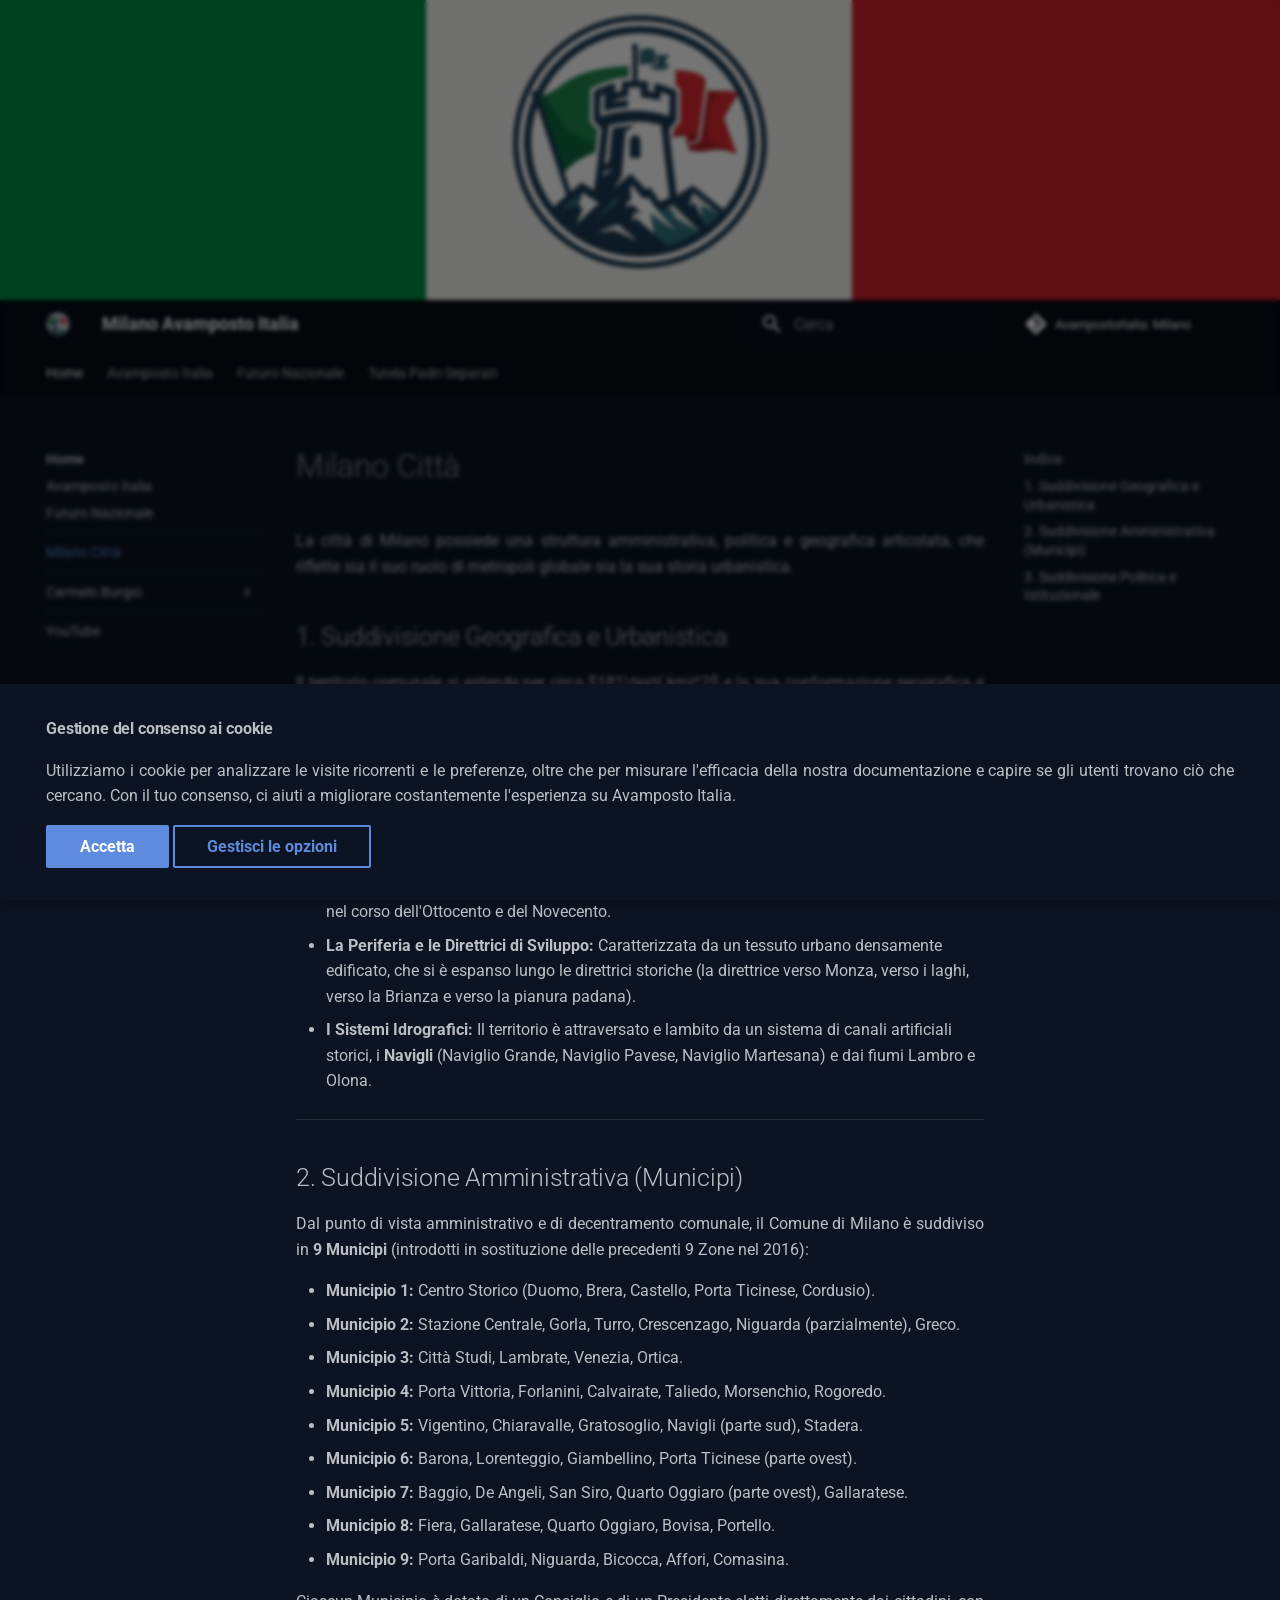
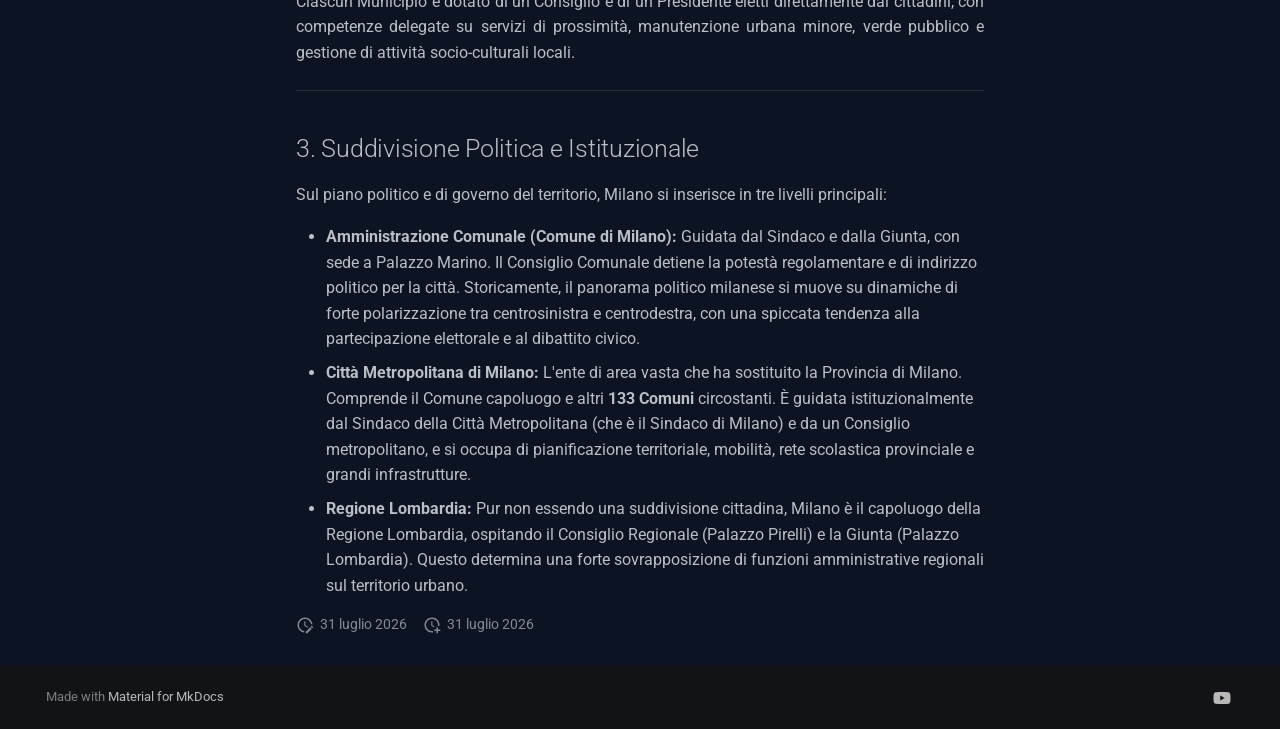
==== commit 3c0a161f: "deploy: AvampostoItalia/dev@b4930003143a172e9ab20ed2cfbb4d1b3e3600cb" ====
--- a/citta/index.html
+++ b/citta/index.html
@@ -8,9 +8,13 @@
       
       
       
+        <link rel="canonical" href="https://milano.avampostoitalia.it/citta/">
+      
       
         <link rel="prev" href="..">
       
+      
+        <link rel="next" href="../Carmelo_Burgio/">
       
       
         
@@ -65,7 +69,18 @@
 
     
     
-  </head>
+  
+<meta property="og:type" content="website" />
+<meta property="og:title" content="Milano Città - Milano Avamposto Italia" />
+<meta property="og:image" content="https://milano.avampostoitalia.it/assets/images/social/citta/index.png" />
+<meta property="og:image:type" content="image/png" />
+<meta property="og:image:width" content="1200" />
+<meta property="og:image:height" content="630" />
+<meta property="og:url" content="https://milano.avampostoitalia.it/citta/" />
+<meta property="twitter:card" content="summary_large_image" />
+<meta property="twitter:title" content="Milano Città - Milano Avamposto Italia" />
+<meta property="twitter:image" content="https://milano.avampostoitalia.it/assets/images/social/citta/index.png" />
+</head>
   
   
     
@@ -231,6 +246,63 @@
   
 
       
+        
+  
+  
+  
+  
+    <li class="md-tabs__item">
+      <a href="https://www.avampostoitalia.it" class="md-tabs__link">
+        
+  
+  
+    
+  
+  Avamposto Italia
+
+      </a>
+    </li>
+  
+
+      
+        
+  
+  
+  
+  
+    <li class="md-tabs__item">
+      <a href="https://www.avampostoitalia.it/FuturoNazionale/" class="md-tabs__link">
+        
+  
+  
+    
+  
+  Futuro Nazionale
+
+      </a>
+    </li>
+  
+
+      
+        
+  
+  
+  
+  
+    <li class="md-tabs__item">
+      <a href="https://www.avampostoitalia.it/TutelaPadriSeparati/" class="md-tabs__link">
+        
+  
+  
+    
+  
+  Tutela Padri Separati
+
+      </a>
+    </li>
+  
+
+      
     </ul>
   </div>
 </nav>
@@ -298,6 +370,14 @@
       
         
       
+        
+      
+        
+      
+        
+      
+        
+      
     
     
     
@@ -390,7 +470,7 @@
   
   
     <li class="md-nav__item">
-      <a href="https://www.avampostoitalia.it/FuturoNazionale/index.md" class="md-nav__link">
+      <a href="https://www.avampostoitalia.it/FuturoNazionale/" class="md-nav__link">
         
   
   
@@ -547,9 +627,236 @@
 
               
             
+              
+                
+  
+  
+  
+  
+    <li class="md-nav__item">
+      <a href="../separator" class="md-nav__link">
+        
+  
+  
+  <span class="md-ellipsis">
+    
+  
+    ---
+  
+
+    
+  </span>
+  
+  
+
+      </a>
+    </li>
+  
+
+              
+            
+              
+                
+  
+  
+  
+  
+    
+    
+      
+        
+          
+        
+      
+        
+      
+        
+      
+    
+    
+    
+      
+      
+    
+    
+      
+        
+        
+      
+    
+    <li class="md-nav__item md-nav__item--pruned md-nav__item--nested">
+      
+        
+  
+  
+  
+    <a href="../Carmelo_Burgio/" class="md-nav__link">
+      
+  
+  
+  <span class="md-ellipsis">
+    
+  
+    Carmelo Burgio
+  
+
+    
+  </span>
+  
+  
+
+      
+        <span class="md-nav__icon md-icon"></span>
+      
+    </a>
+  
+
+      
+    </li>
+  
+
+              
+            
+              
+                
+  
+  
+  
+  
+    <li class="md-nav__item">
+      <a href="../separator" class="md-nav__link">
+        
+  
+  
+  <span class="md-ellipsis">
+    
+  
+    ---
+  
+
+    
+  </span>
+  
+  
+
+      </a>
+    </li>
+  
+
+              
+            
+              
+                
+  
+  
+  
+  
+    <li class="md-nav__item">
+      <a href="https://youtube.com/@AvampostoItalia" class="md-nav__link">
+        
+  
+  
+  <span class="md-ellipsis">
+    
+  
+    YouTube
+  
+
+    
+  </span>
+  
+  
+
+      </a>
+    </li>
+  
+
+              
+            
           </ul>
         </nav>
       
+    </li>
+  
+
+    
+      
+      
+  
+  
+  
+  
+    <li class="md-nav__item">
+      <a href="https://www.avampostoitalia.it" class="md-nav__link">
+        
+  
+  
+  <span class="md-ellipsis">
+    
+  
+    Avamposto Italia
+  
+
+    
+  </span>
+  
+  
+
+      </a>
+    </li>
+  
+
+    
+      
+      
+  
+  
+  
+  
+    <li class="md-nav__item">
+      <a href="https://www.avampostoitalia.it/FuturoNazionale/" class="md-nav__link">
+        
+  
+  
+  <span class="md-ellipsis">
+    
+  
+    Futuro Nazionale
+  
+
+    
+  </span>
+  
+  
+
+      </a>
+    </li>
+  
+
+    
+      
+      
+  
+  
+  
+  
+    <li class="md-nav__item">
+      <a href="https://www.avampostoitalia.it/TutelaPadriSeparati/" class="md-nav__link">
+        
+  
+  
+  <span class="md-ellipsis">
+    
+  
+    Tutela Padri Separati
+  
+
+    
+  </span>
+  
+  
+
+      </a>
     </li>
   
 
--- a/stylesheets/extra.css
+++ b/stylesheets/extra.css
@@ -1,8 +1,8 @@
-/* Aggiungi una striscia tricolore in cima all'header */
+/* --- 1. STRISCIA TRICOLORE E HEADER --- */
 .md-header::before {
     content: "";
     display: block;
-    height: 10px; /* Puoi regolare lo spessore qui */
+    height: 10px;
     width: 100%;
     background: linear-gradient(to right, 
         #008C45 33.3%, 
@@ -10,31 +10,27 @@
         #CD212A 66.6%);
 }
 
-/* Personalizzazione della Announcement Bar */
+/* --- 2. ANNOUNCEMENT BAR --- */
 .md-banner {
-    
     background: linear-gradient(to right, 
         #008C45 33.3%, 
         #F4F5F0 33.3%, #F4F5F0 66.6%, 
         #CD212A 66.6%);
-
-    color: #080808; /* Colore del testo (scuro per contrastare con il bianco centrale) */
+    color: #080808;
     text-align: center;
     font-weight: 500;
     padding: 3px 0; 
 }
 
-/* Stile per i link all'interno della barra */
 .md-banner a {
     color: #080808;
     text-decoration: underline;
     font-weight: bold;
 }
 
-/* Nasconde il link e crea una linea orizzontale per voci di menu chiamate "---" */
-/* Mira all'elemento di navigazione che contiene il testo "---" */
+/* --- 3. SEPARATORI NEL MENU --- */
 .md-nav__link[href*="separator"] {
-    display: none; /* Nasconde il link */
+    display: none;
 }
 
 .md-nav__item:has(> a[href*="separator"]) {
@@ -42,15 +38,13 @@
     margin: 10px 0;
 }
 
-
-/* JUSTIFY */
+/* --- 4. ALLINEAMENTO TESTO (JUSTIFY) --- */
 .md-typeset {
     text-align: justify;
-    hyphens: auto; /* Aiuta a spezzare le parole correttamente */
-    word-break: break-word; /* Forza l'andata a capo se una parola è troppo lunga */
+    hyphens: auto;
+    word-break: break-word;
 }
 
-/* Forza l'allineamento a sinistra per titoli e altri elementi problematici */
 .md-typeset h1,
 .md-typeset h2,
 .md-typeset h3,
@@ -63,21 +57,35 @@
     hyphens: none;
 }
 
-/* Ingrandisce i diagrammi Mermaid e abilita lo scroll orizzontale se necessario */
-.mermaid svg {
-  font-size: 16px !important;
-  max-width: 100% !important;
-  height: auto !important;
-}
-
-/* Espande i diagrammi Mermaid a tutta larghezza e aumenta la leggibilità */
+/* --- 5. DIAGRAMMI MERMAID (Ottimizzati) --- */
 .mermaid {
-  text-align: center;
-  width: 100%;
+    text-align: center;
+    width: 100%;
 }
 
 .mermaid svg {
-  max-width: 100% !important;
-  height: auto !important;
-  font-size: 16px !important;
+    font-size: 16px !important;
+    max-width: 100% !important;
+    height: auto !important;
+}
+
+/* --- 6. PERSONALIZZAZIONE COLORI TEMA SLATE --- */
+[data-md-color-scheme="slate"] {
+  --md-default-bg-color: #0c1322;          
+  --md-default-bg-color--light: #131b2e;   
+  --md-paper-bg-color: #0c1322;            
+  --md-primary-fg-color: #070b14;          
+  --md-primary-fg-color--light: #0c1322;   
+}
+
+[data-md-color-scheme="slate"] .md-header {
+  background-color: #070b14 !important;
+}
+
+[data-md-color-scheme="slate"] .md-search__inner {
+  background-color: #0c1322 !important;
+}
+
+[data-md-color-scheme="slate"] .md-tabs {
+  background-color: #070b14 !important;
 }
